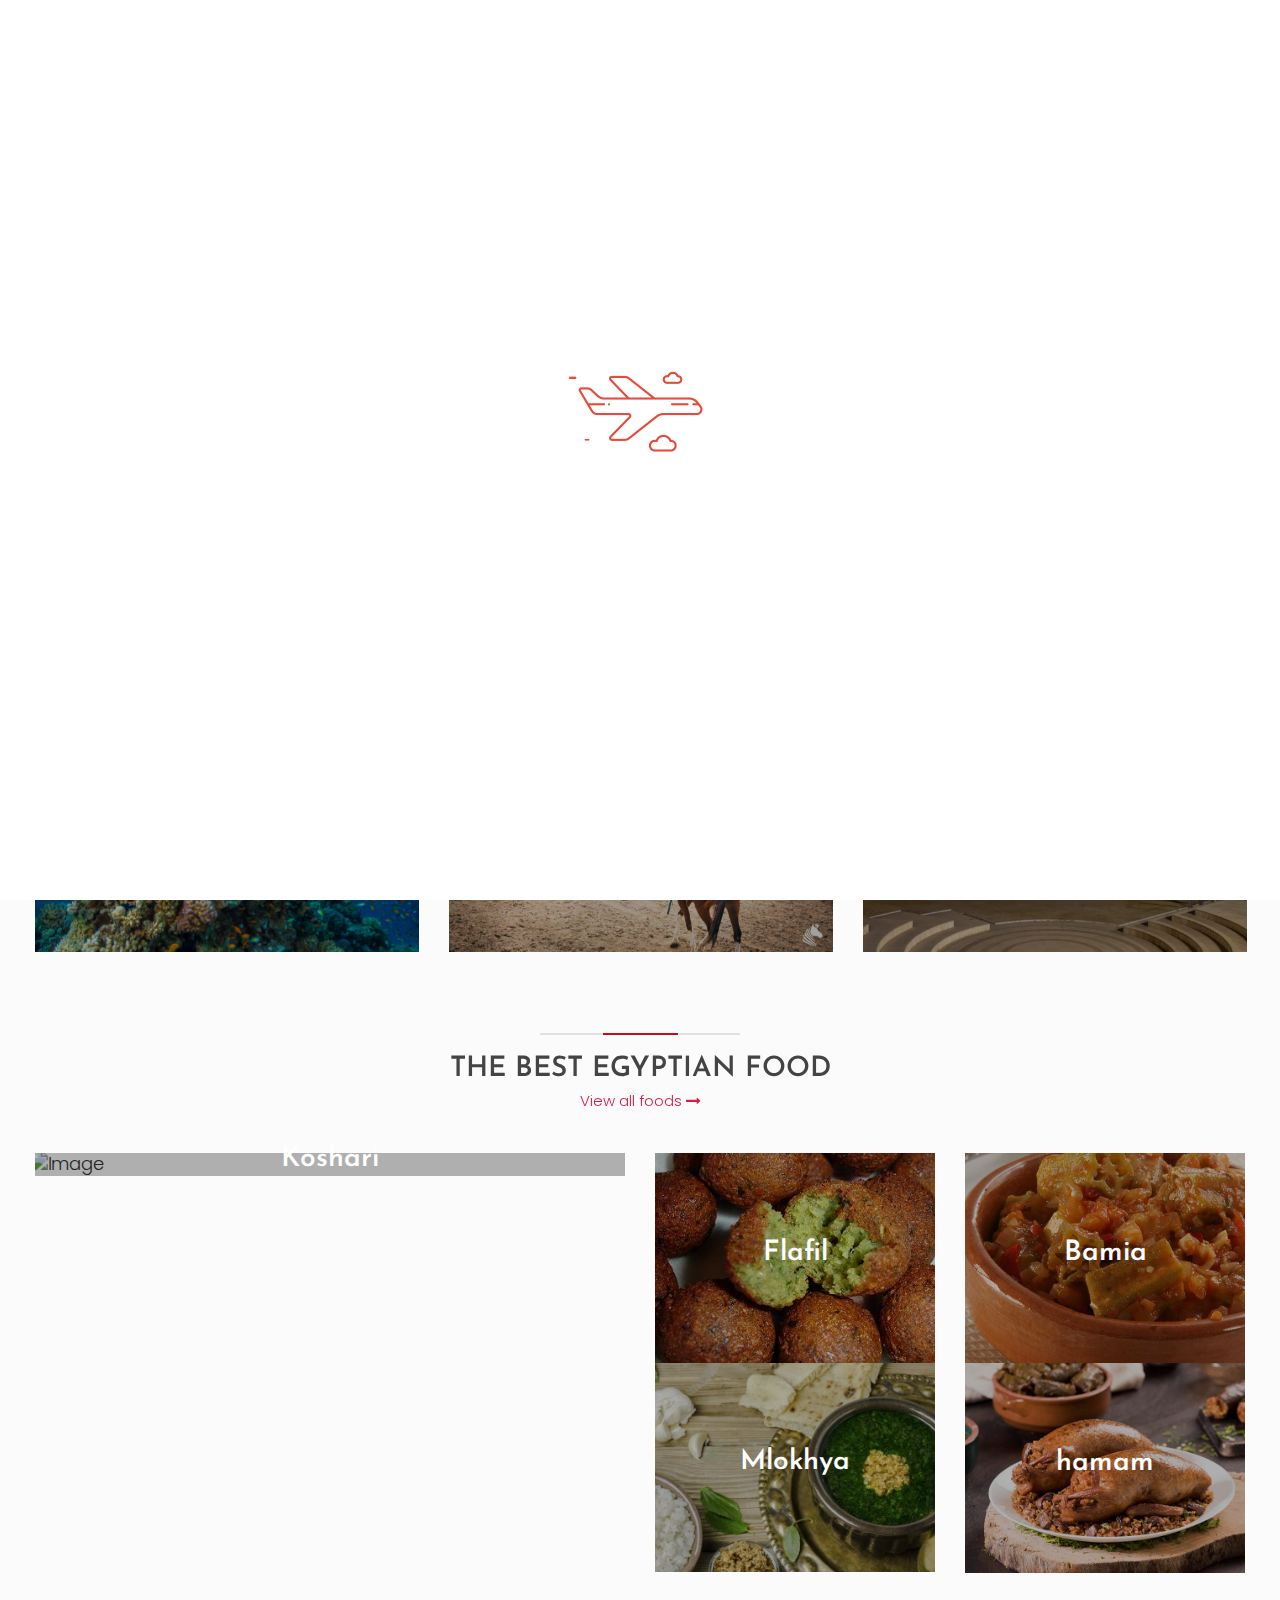
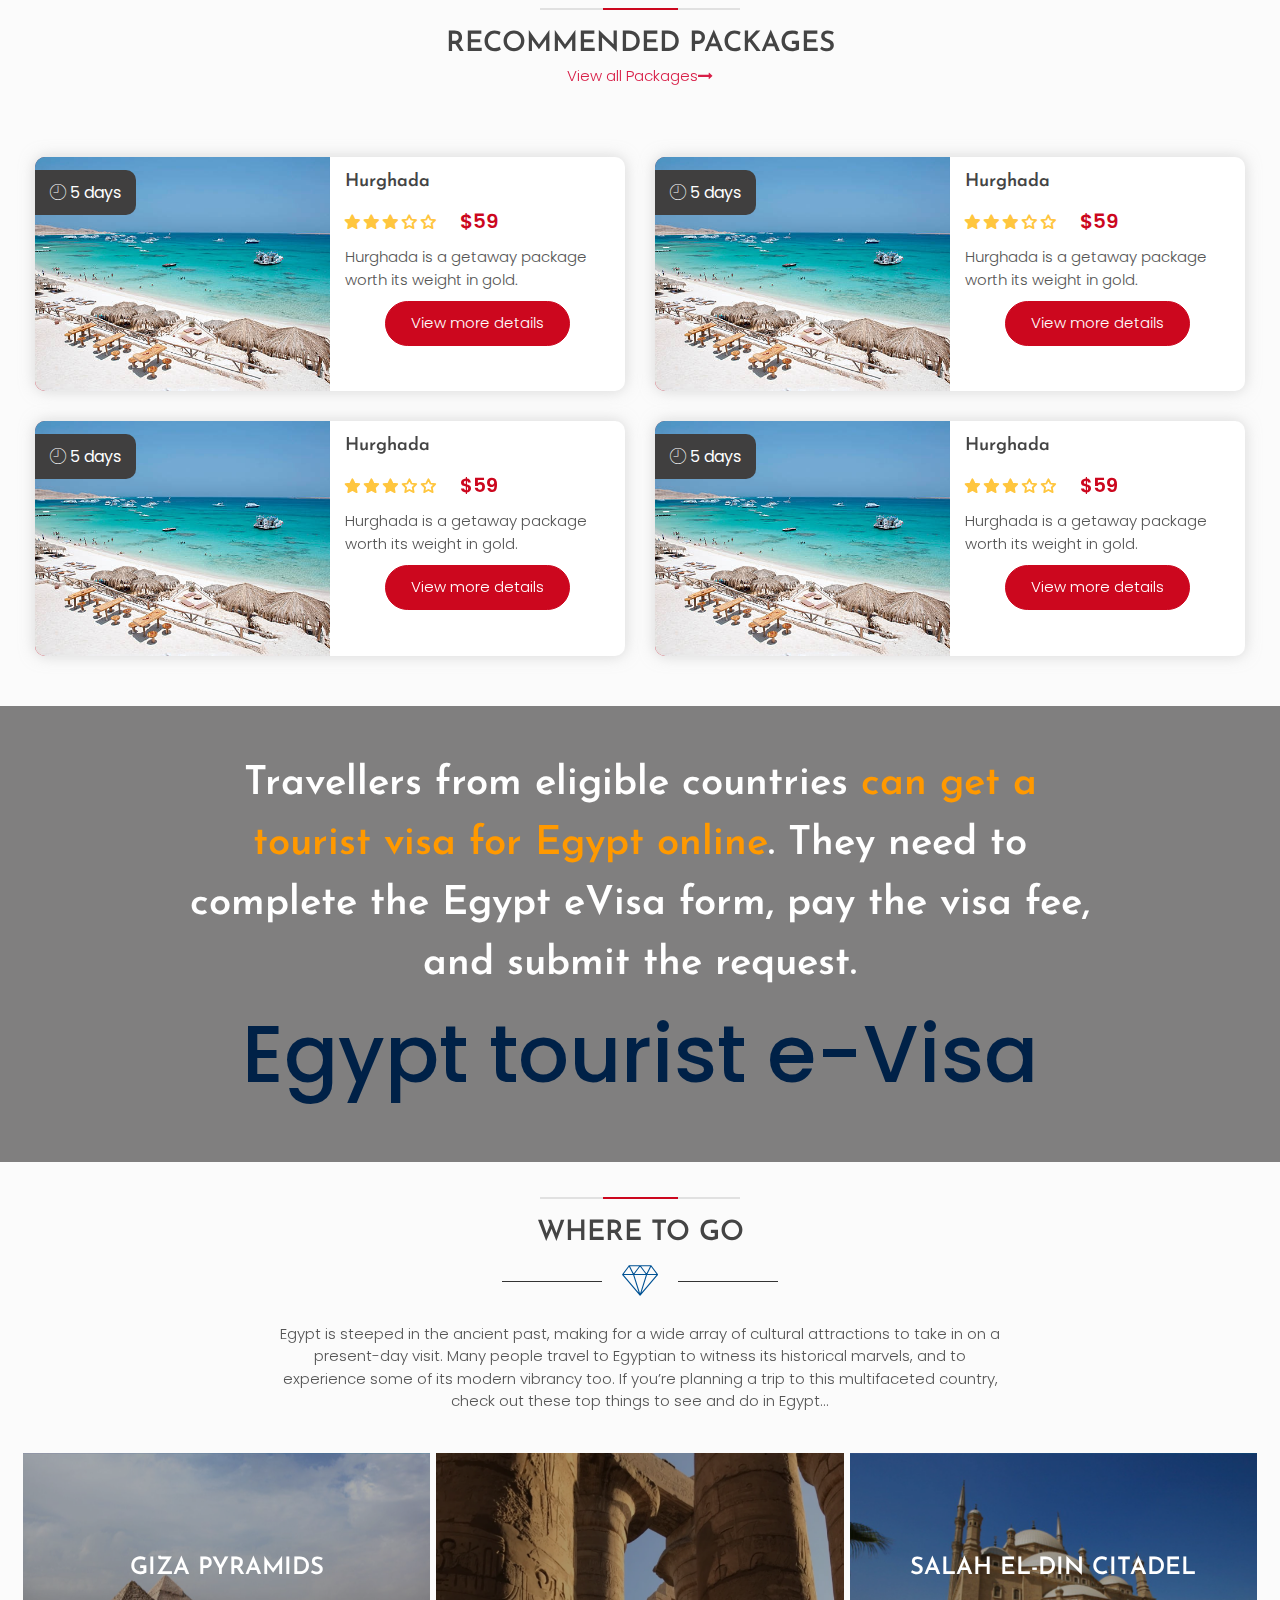
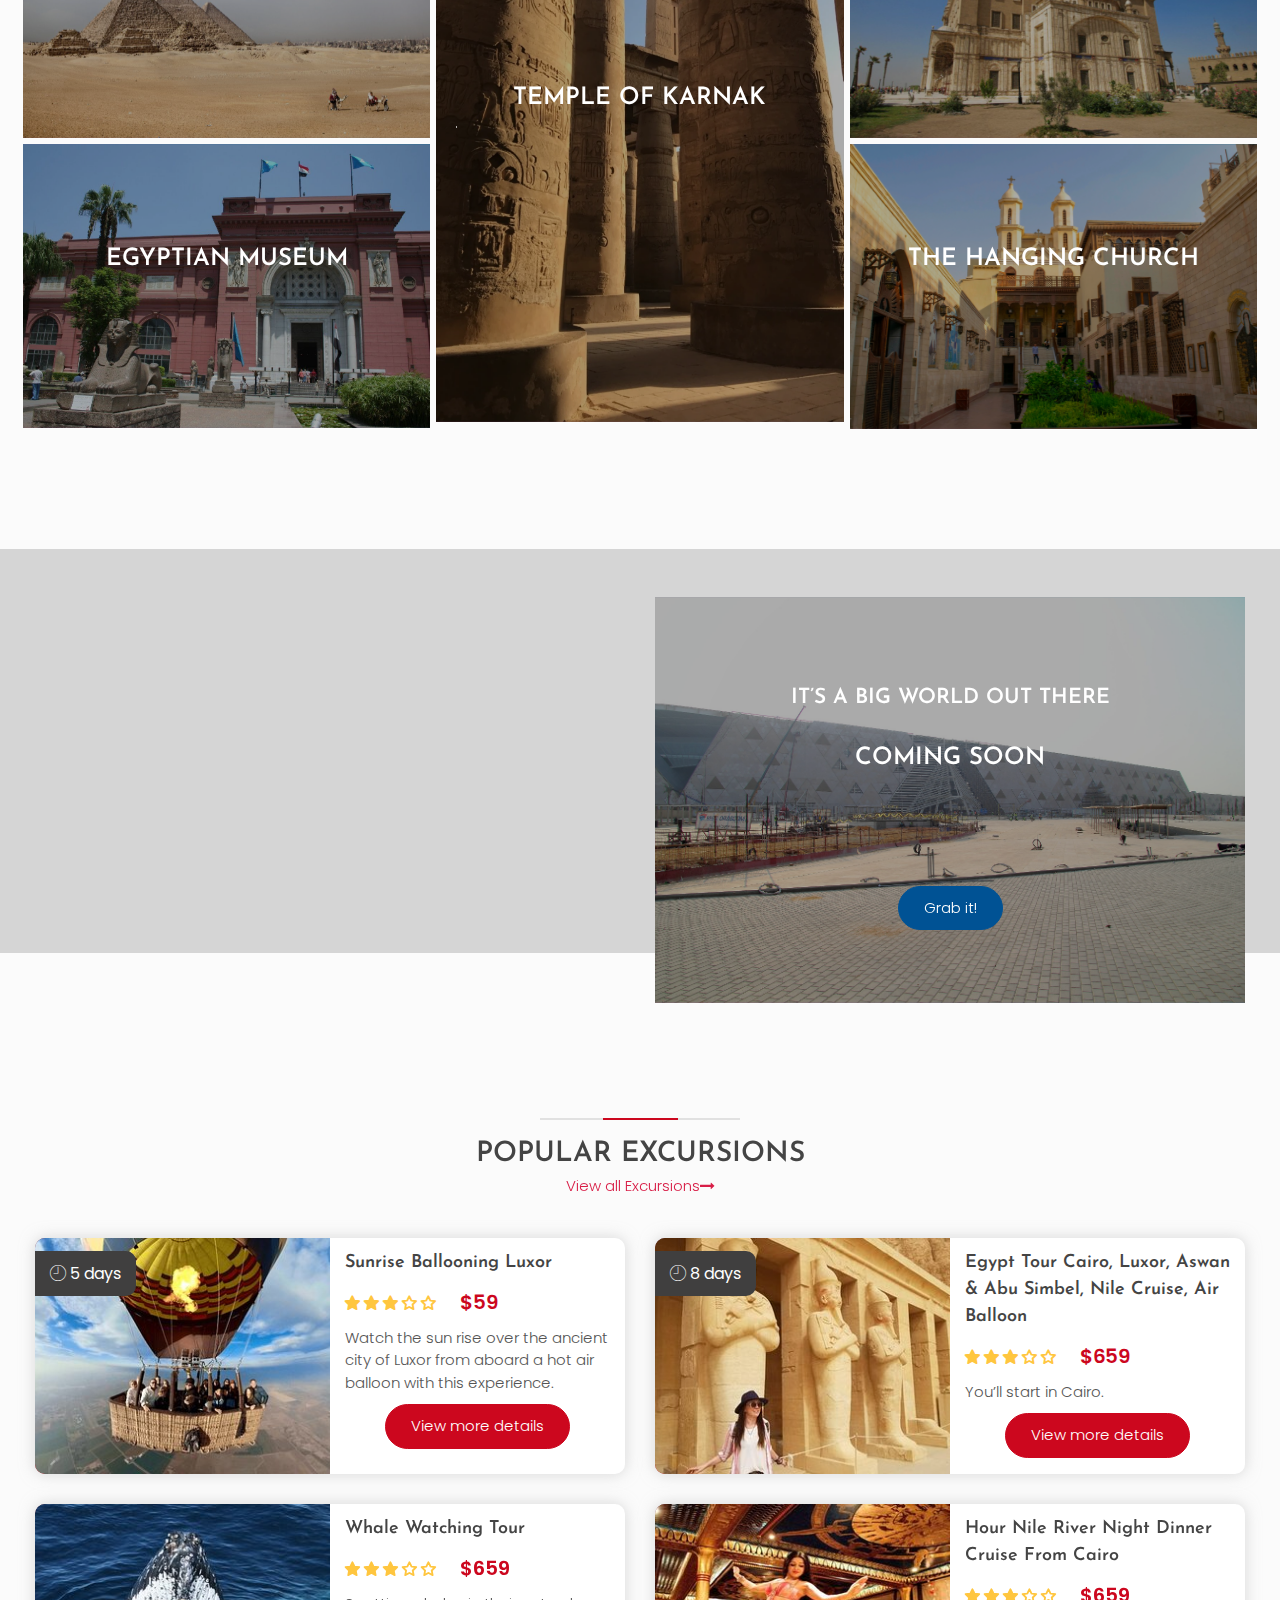
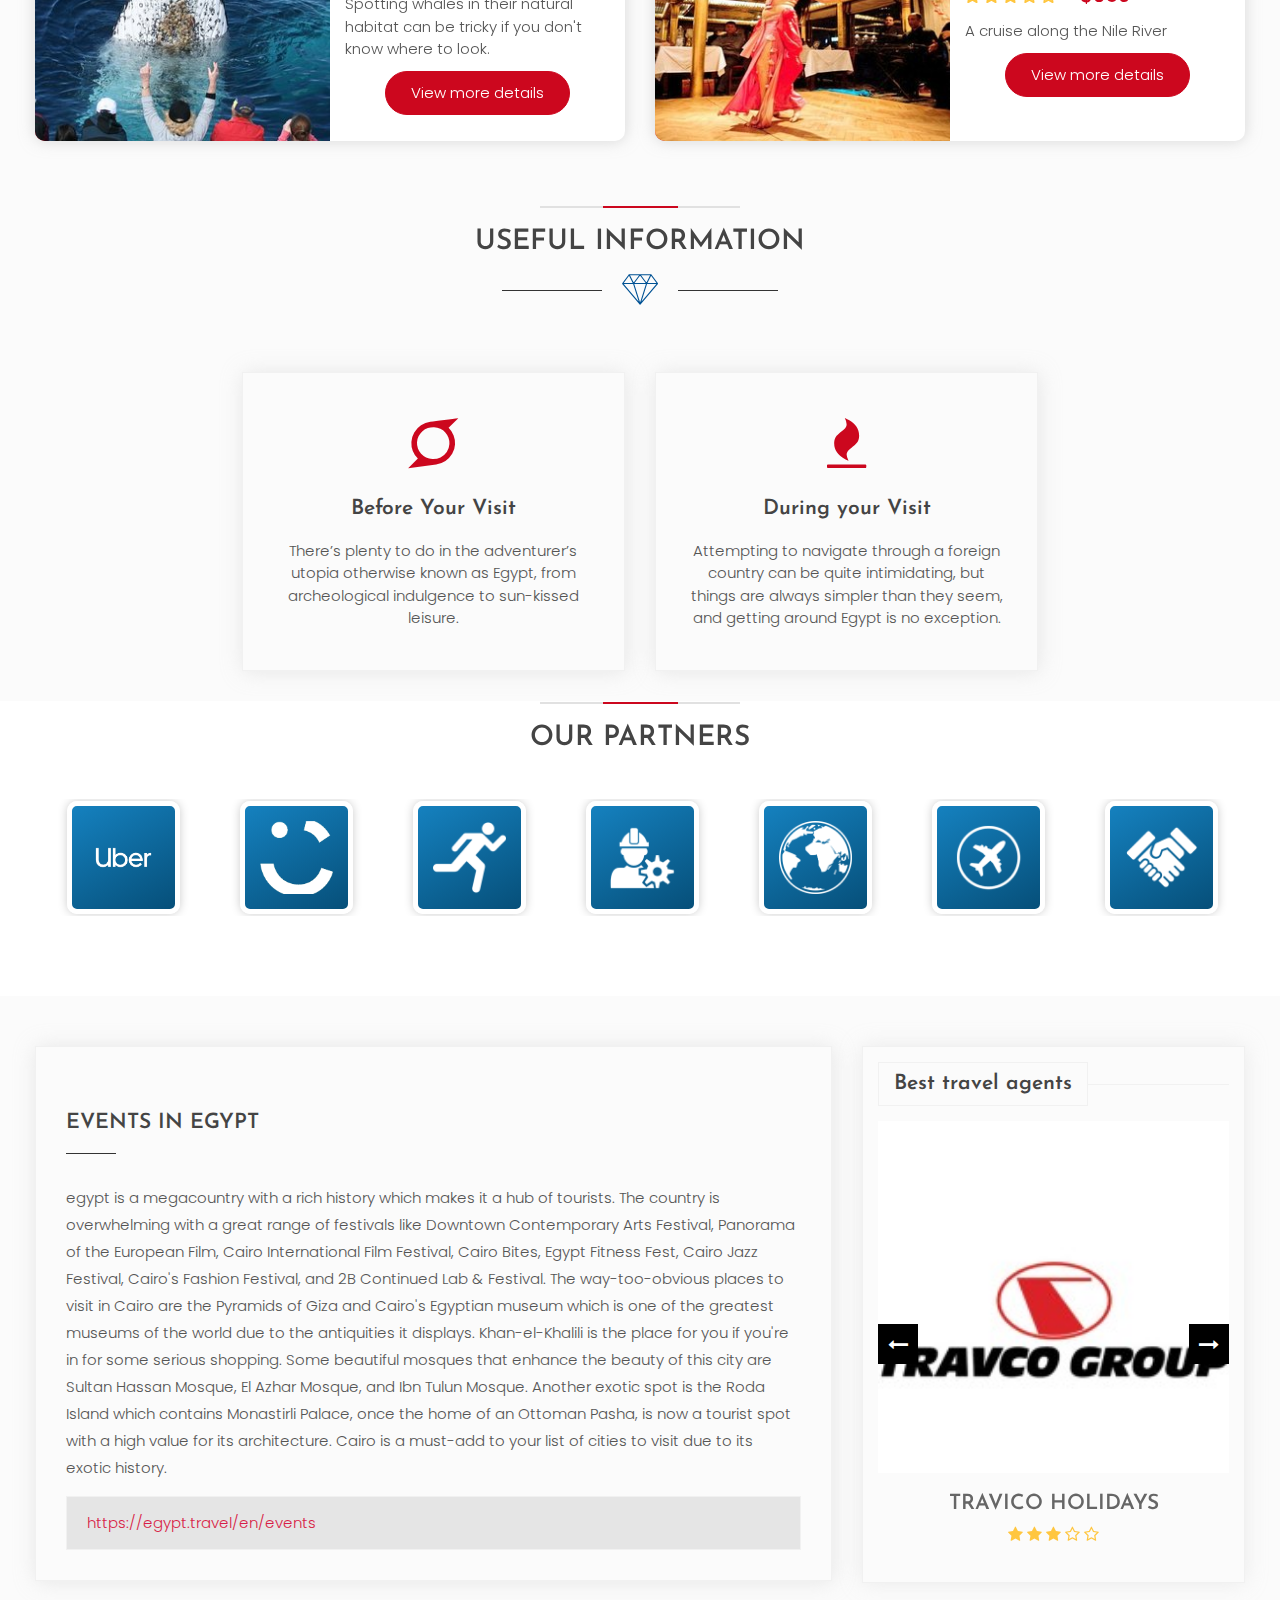
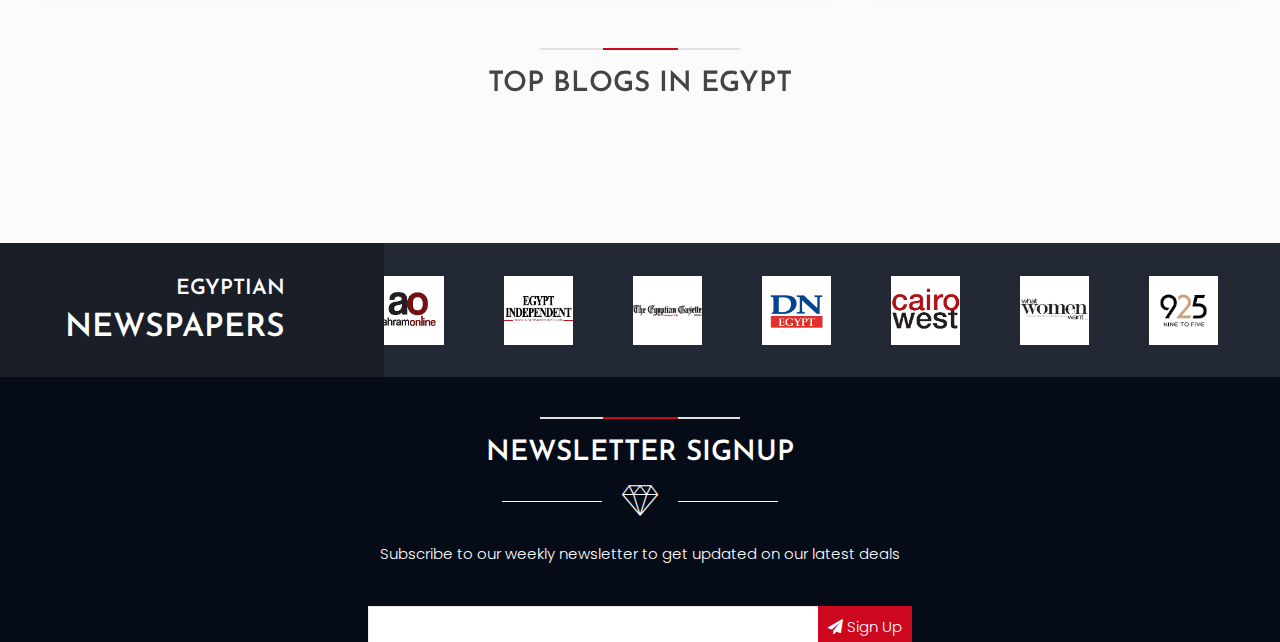
==== index.html @ 30bfa85a "second commit" ====
<!DOCTYPE html>
<html xmlns="http://www.w3.org/1999/xhtml" lang="zxx">

<head>

    <meta charset="UTF-8">
    <meta name="viewport" content="width=device-width, initial-scale=1">

    <title> Visit Egypt</title>
    <!-- Favicon -->
    <link rel="shortcut icon" type="image/x-icon" href="images/Logo.png">
    <!-- Bootstrap core CSS -->
    <link href="css/bootstrap.min.css" rel="stylesheet" type="text/css">
    <!--style CSS-->
    <link href="css/style.css" rel="stylesheet" type="text/css">
    <!--Flaticons CSS-->
    <link href="font/flaticon.css" rel="stylesheet" type="text/css">
    <!--Plugin CSS-->
    <link href="css/plugin.css" rel="stylesheet" type="text/css">
    <!--animate-->
    <link rel="stylesheet" href="https://cdnjs.cloudflare.com/ajax/libs/animate.css/3.5.2/animate.min.css">
    <!--Font Awesome-->
    <link rel="stylesheet" href="https://cdnjs.cloudflare.com/ajax/libs/font-awesome/4.7.0/css/font-awesome.css" integrity="sha256-NuCn4IvuZXdBaFKJOAcsU2Q3ZpwbdFisd5dux4jkQ5w=" crossorigin="anonymous" />
    <!--custom slider style-->
    <link rel="stylesheet" href="css/slider.css">
    <!--my custom css (dev)-->
    <link rel="stylesheet" href="css/custom.css">

</head>

<body class="style-3">

    <!-- Preloader -->
    <div id="preloader">
        <div id="status"></div>
    </div>
    <!-- Preloader Ends -->

    <!-- Header -->
    <header>
        
    </header>
    <!-- Header Ends -->

    <!-- Navigation Bar --> 
    <div class="navigation">

    </div>
    <!-- Navigation Bar Ends -->








    <!-- Banner start -->

    <div id="carouselExampleIndicators" class="carousel slide">
        <div class="carousel-inner skyblue">
            <!-- first slide -->
            <div class="carousel-item active skyblue">
                <img src="images/slider/slide-1.jpg" alt="" style="height: 100%;">
                <div class="carousel-caption d-md-block">
                    <h3 data-animation="animated bounceInLeft">
                        Pyramids of Giza
                    </h3>
                    <a href="tour-detail.html" class="btn-blue btn-red" data-animation="animated bounceInRight">View Our Tour</a>
                </div>
            </div>
            <!-- second slide -->
            <div class="carousel-item skyblue">
                <img src="images/slider/slide-2.jpg" alt="" style="height: 100%;">
                <div class="carousel-caption d-md-block">
                    <h3 data-animation="animated bounceInUp">
                        sharm el sheikh
                    </h3>
                    <a href="tour-detail.html" class="btn-blue btn-red" data-animation="animated bounceInRight">View Our Tour</a>
                </div>
            </div>
            <!-- third slide -->
            <div class="carousel-item skyblue">
                <img src="images/slider/slide-3.jpg" alt="" style="height: 100%;">
                <div class="carousel-caption d-md-block">
                    <h3 data-animation="animated flipInX">
                        LUXOR CITY
                    </h3>
                    <a href="tour-detail.html" class="btn-blue btn-red" data-animation="animated bounceInRight">View Our Tour</a>
                </div>
            </div>

        </div>
        <!-- controls -->
        <a class="carousel-control-prev" href="#carouselExampleIndicators" role="button" data-slide="prev">
            <span class="carousel-control-prev-icon" aria-hidden="true"></span>
            <span class="sr-only">Previous</span>
        </a>
        <a class="carousel-control-next" href="#carouselExampleIndicators" role="button" data-slide="next">
            <span class="carousel-control-next-icon" aria-hidden="true"></span>
            <span class="sr-only">Next</span>
        </a>
    </div>

    <!-- Banner end -->









    <!-- WHAT TO DO start -->
    <section class="testimonial-1 mt-5 pt-5 mb-5">
        <div class="container">
            <div class="section-title text-center">
                <h2 class="test">WHAT TO DO</h2>
                <a href="">View all activities <i class="fa fa-long-arrow-right"></i></a>
            </div>
            <div class="row slider-testimonail">
                <div class="col-sm-4 slide-activites">
                    <div class="top-destination-item">
                        <img class="img-responsive" src="images/snorkeling.jpg" alt="Image">
                        <div class="overlay">
                            <h2><a href="tour-detail.html">SNORKELING</a></h2>
                            <p>Egypt has over 850 miles of coastline bathed by the Red Sea and the Mediterranean. The Red Sea Riviera is, in particular, one of the best snorkeling destinations in the world.</p>
                        </div>
                    </div>
                </div>
                <div class="col-sm-4 slide-activites">
                    <div class="top-destination-item">
                        <img class="img-responsive" src="images/horse.jpg" alt="Image">
                        <div class="overlay">
                            <h2><a href="tour-detail.html">HORSEBACK RIDING</a></h2>
                            <p>Popularly known as the Hanging Church, Saint Virgin Mary’s Coptic Orthodox Church is Cairo’s most famous Coptic church.</p>
                        </div>
                    </div>
                </div>
                <div class="col-sm-4 slide-activites">
                    <div class="top-destination-item">
                        <img class="img-responsive" src="images/museum.jpg" alt="Image">
                        <div class="overlay">
                            <h2>MUSEUMS</h2>
                            <p>Egypt has over 850 miles of coastline bathed by the Red Sea and the Mediterranean. The Red Sea Riviera is, in particular, one of the best snorkeling destinations in the world.</p>
                        </div>
                    </div>
                </div>
                <div class="col-sm-4 slide-activites">
                    <div class="top-destination-item">
                        <img class="img-responsive" src="images/sandboarding.jpg" alt="Image">
                        <div class="overlay">
                            <h2><a href="tour-detail.html">SANDBOARDING</a></h2>
                            <p>Visit some of Egypt’s most stunning natural attractions on this full-day, off-the-beaten-track excursion into the desert. Spot migrating birds alongside the scenic lake of Qaroon.</p>
                        </div>
                    </div>
                </div>
                <div class="col-sm-4 slide-activites">
                    <div class="top-destination-item">
                        <img class="img-responsive" src="images/cruise.jpg" alt="Image">
                        <div class="overlay">
                            <h2><a href="tour-detail.html">Cruise</a></h2>
                            <p>Savor the timeless experience that is a Nile cruise as you sail from Aswan to Luxor on an indulgent ship with onboard swimming pool.</p>
                        </div>
                    </div>
                </div>
                <div class="col-sm-4 slide-activites">
                    <div class="top-destination-item">
                        <img class="img-responsive" src="images/Valley-of-the-Kings.jpg" alt="Image">
                        <div class="overlay">
                            <h2><a href="tour-detail.html">Valley of the Kings</a></h2>
                            <p>The tombs in The Valley of the Kings are one of the most important excavation works of our time. The gateway to discovering knowledge of an ancient civilisation that had been buried thousands of years ago.</p>
                        </div>
                    </div>
                </div>
                <div class="col-sm-4 slide-activites">
                    <div class="top-destination-item">
                        <img class="img-responsive" src="images/marsa-alam.jpg" alt="Image">
                        <div class="overlay">
                            <h2><a href="tour-detail.html">Marsa Alam</a></h2>
                            <p>Marsa Alam is fast becoming a premium tourist destination, especially for scuba divers. The waters here are brimming with marine life and pristine dive sites.</p>
                        </div>
                    </div>
                </div>
                <div class="col-sm-4 slide-activites">
                    <div class="top-destination-item">
                        <img class="img-responsive" src="images/White-Desert.jpg" alt="Image">
                        <div class="overlay">
                            <h2><a href="tour-detail.html">white desert</a></h2>
                            <p>Egypt's kookiest natural wonder is White Desert National Park, out in the Western Desert, just south of Bahariya Oasis.</p>
                        </div>
                    </div>
                </div>

            </div>
        </div>
    </section>
    <!-- WHAT TO DO Ends -->













    <!-- Foods -->
    <section class="full-tours mt-5">
        <div class="section-title text-center mt-5">
            <h2>the best egyptian food</h2>
            <a href="">View all foods <i class="fa fa-long-arrow-right"></i></a>
        </div>
        <div class="container">
            <div class="row">
                <div class="col-lg-6">
                    <div class="ft-item">
                        <div class="ft-image">
                            <img src="images/food/Koshari.png" alt="Image">
                            <div class="ft-overlay"></div>
                        </div>
                        <div class="ft-content">
                            <h2><a href="javascript:void(0)">Koshari</a></h2>
                        </div>
                    </div>
                </div>
                <div class="col-lg-3">
                    <div class="ft-item">
                        <div class="ft-image">
                            <img src="images/food/flafel.jpg" alt="Image">
                            <div class="ft-overlay"></div>
                        </div>
                        <div class="ft-content">
                            <h2><a href="javascript:void(0)">Flafil</a></h2>
                        </div>
                    </div>
                    <div class="ft-item">
                        <div class="ft-image">
                            <img src="images/food/mlokhya.jpg" alt="Image">
                            <div class="ft-overlay"></div>
                        </div>
                        <div class="ft-content">
                            <h2><a href="javascript:void(0)">Mlokhya</a></h2>
                        </div>
                    </div>
                </div>
                <div class="col-lg-3 col-md-12">
                    <div class="ft-item">
                        <div class="ft-image">
                            <img src="images/food/bamia.jpg" alt="Image">
                            <div class="ft-overlay"></div>
                        </div>
                        <div class="ft-content">
                            <h2><a href="javascript:void(0)">Bamia</a></h2>
                        </div>
                    </div>
                    <div class="ft-item">
                        <div class="ft-image">
                            <img src="images/food/hamam.jpg" alt="Image">
                            <div class="ft-overlay"></div>
                        </div>
                        <div class="ft-content">
                            <h2><a href="javascript:void(0)">hamam</a></h2>
                        </div>
                    </div>
                </div>
            </div>
        </div>
    </section>
    <!-- Foods Ends -->













    <!-- Top Destinations -->
    <section class="top-destinations-1 my-50 style-1">
        <div class="container">
            <div class="section-title text-center">
                <h2>Recommended packages</h2>

                <a href="">View all Packages<i class="fa fa-long-arrow-right"></i></a>
            </div>
            <div class="row">
                <div class="col-lg-6">
                    <div class="package-item box-item">
                        <div class="package-image">
                            <img src="images/hurghada.jpg" alt="Image">
                            <p class="package-days"><i class="flaticon-time"></i> 5 days</p>
                        </div>
                        <div class="package-content">
                            <h4>Hurghada</h4>
                            <div class="package-price">
                                <div class="deal-rating">
                                    <span class="fa fa-star checked"></span>
                                    <span class="fa fa-star checked"></span>
                                    <span class="fa fa-star checked"></span>
                                    <span class="fa fa-star-o"></span>
                                    <span class="fa fa-star-o"></span>
                                </div>
                                <p><span>$59</span></p>
                            </div>
                            <p>Hurghada is a getaway package worth its weight in gold.</p>
                            <div class="package-info">
                                <a href="tour-detail.html" class="btn-blue btn-red btn-style-1">View more details</a>
                            </div>
                        </div>
                    </div>
                </div>
                <div class="col-lg-6">
                    <div class="package-item box-item">
                        <div class="package-image">
                            <img src="images/hurghada.jpg" alt="Image">
                            <p class="package-days"><i class="flaticon-time"></i> 5 days</p>
                        </div>
                        <div class="package-content">
                            <h4>Hurghada</h4>
                            <div class="package-price">
                                <div class="deal-rating">
                                    <span class="fa fa-star checked"></span>
                                    <span class="fa fa-star checked"></span>
                                    <span class="fa fa-star checked"></span>
                                    <span class="fa fa-star-o"></span>
                                    <span class="fa fa-star-o"></span>
                                </div>
                                <p><span>$59</span></p>
                            </div>
                            <p>Hurghada is a getaway package worth its weight in gold.</p>
                            <div class="package-info">
                                <a href="tour-detail.html" class="btn-blue btn-red btn-style-1">View more details</a>
                            </div>
                        </div>
                    </div>
                </div>
                <div class="col-lg-6">
                    <div class="package-item box-item">
                        <div class="package-image">
                            <img src="images/hurghada.jpg" alt="Image">
                            <p class="package-days"><i class="flaticon-time"></i> 5 days</p>
                        </div>
                        <div class="package-content">
                            <h4>Hurghada</h4>
                            <div class="package-price">
                                <div class="deal-rating">
                                    <span class="fa fa-star checked"></span>
                                    <span class="fa fa-star checked"></span>
                                    <span class="fa fa-star checked"></span>
                                    <span class="fa fa-star-o"></span>
                                    <span class="fa fa-star-o"></span>
                                </div>
                                <p><span>$59</span></p>
                            </div>
                            <p>Hurghada is a getaway package worth its weight in gold.</p>
                            <div class="package-info">
                                <a href="tour-detail.html" class="btn-blue btn-red btn-style-1">View more details</a>
                            </div>
                        </div>
                    </div>
                </div>
                <div class="col-lg-6">
                    <div class="package-item box-item">
                        <div class="package-image">
                            <img src="images/hurghada.jpg" alt="Image">
                            <p class="package-days"><i class="flaticon-time"></i> 5 days</p>
                        </div>
                        <div class="package-content">
                            <h4>Hurghada</h4>
                            <div class="package-price">
                                <div class="deal-rating">
                                    <span class="fa fa-star checked"></span>
                                    <span class="fa fa-star checked"></span>
                                    <span class="fa fa-star checked"></span>
                                    <span class="fa fa-star-o"></span>
                                    <span class="fa fa-star-o"></span>
                                </div>
                                <p><span>$59</span></p>
                            </div>
                            <p>Hurghada is a getaway package worth its weight in gold.</p>
                            <div class="package-info">
                                <a href="tour-detail.html" class="btn-blue btn-red btn-style-1">View more details</a>
                            </div>
                        </div>
                    </div>
                </div>





            </div>
        </div>
    </section>
    <!-- Top Destination Ends -->














    <!-- Countdown -->
    <section class="countdown-section my-50 p-5">
        <div class="container">
            <div class="countdown-title">
                <h2>Travellers from eligible countries <span> can get a tourist visa for Egypt online</span>. They need to complete the Egypt eVisa form, pay the visa fee, and submit the request.</h2>
            </div>
            <div class="countdown countdown-container">
                <p id="demo"></p>
            </div><!-- /.countdown-wrapper -->
        </div>
        <div class="testimonial-overlay"></div>
    </section>
    <!-- Countdown Ends -->






























    <!-- WHERE TO GO strat -->
    <section class="top-destinations">
        <div class="container">
            <div class="section-title text-center">
                <h2>WHERE TO GO</h2>
                <div class="section-icon">
                    <i class="flaticon-diamond"></i>
                </div>
                <p>Egypt is steeped in the ancient past, making for a wide array of cultural attractions to take in on a present-day visit. Many people travel to
                    Egyptian to witness its historical marvels, and to experience some of its modern vibrancy too. If you’re planning a trip to
                    this multifaceted country, check out these top things to see and do in Egypt...</p>
            </div>
            <div class="row">
                <div class="col-lg-4 col-md-4">
                    <div class="top-destination-item">
                        <img class="img-responsive" src="images/pyramids-giza.jpg" alt="Image">
                        <div class="overlay">
                            <h2><a href="tour-detail.html">Giza Pyramids</a></h2>
                            <p>The Giza Pyramids are among the most popular landmarks in the world and they lie just outside Cairo.</p>
                        </div>
                    </div>
                    <div class="top-destination-item">
                        <img class="img-responsive" src="images/egyptian-museum-in-cairo.jpg" alt="Image">
                        <div class="overlay">
                            <h2><a href="tour-detail.html">Egyptian Museum</a></h2>
                            <p>The Egyptian Museum contains more than 120,000 artifacts from Egypt’s ancient past.</p>
                        </div>
                    </div>
                </div>
                <div class="col-lg-4 col-md-4">
                    <div class="top-destination-item destination-margin">
                        <img class="img-responsive" src="images/Temple-of-Karnak.jpg" alt="Image">
                        <div class="overlay overlay-full">
                            <h2><a href="tour-detail.html">Temple of Karnak</a></h2>
                            <p>As one of the most impressive archaeological ruins in Egypt, the Temple of Karnak is the largest of the ancient world.</p>
                        </div>
                    </div>
                </div>
                <div class="col-lg-4 col-md-4">
                    <div class="top-destination-item">
                        <img class="img-responsive" src="images/mohammed-ali-basha-mosquean.jpg" alt="Image">
                        <div class="overlay">
                            <h2><a href="tour-detail.html">Salah El-Din Citadel</a></h2>
                            <p>Located in the Islamic region of Cairo, the Salah El-Din Citadel was constructed near the end of the 1100s.</p>
                        </div>
                    </div>
                    <div class="top-destination-item">
                        <img class="img-responsive" src="images/hanging-church-el-muallaqa.jpg" alt="Image">
                        <div class="overlay">
                            <h2><a href="tour-detail.html">The Hanging Church</a></h2>
                            <p>Popularly known as the Hanging Church, Saint Virgin Mary’s Coptic Orthodox Church is Cairo’s most famous Coptic church.</p>
                        </div>
                    </div>
                </div>
            </div>
        </div>
    </section>
    <!-- WHERE TO GO Ends -->






    <!-- Testimonials -->
    <section class="testimonial-1" style="background-color: #d5d5d5;margin-top: 120px;">
        <div class="container">
            <div class="row">
                <div class="col-lg-6">
                    <div class="video-content">
                        <iframe width="560" height="315" src="https://www.youtube.com/embed/LF41A6vVpow" title="YouTube video player" frameborder="0" allow="accelerometer; autoplay; clipboard-write; encrypted-media; gyroscope; picture-in-picture" allowfullscreen></iframe>
                    </div>
                </div>
                <div class="col-lg-6 mt-5" style="margin-bottom: -50px;">

                    <div class="top-destination-item">
                        <img class="img-responsive" src="images/Grand_Egyptian_Museum.jpg" alt="Image">
                        <div class="overlay">
                            <h3 class="white">IT’S A BIG WORLD OUT THERE</h3>
                            <h2>COMING SOON</h2>
                            <p>There are many variations of passages of. Lorem Ipsum available, but the majority have suffered alteration in some form, by injected humour, or randomised words which don’t look.</p>
                            <a href="#" class="btn-blue btn-style-1">Grab it!</a>
                        </div>
                    </div>
                </div>
            </div>
        </div>
    </section>
    <!-- Testimonials Ends -->

























    <div class="style-1 mt-100">
        <!-- Popular Packages -->
        <section class="popular-packages">
            <div class="container">
                <div class="section-title text-center">
                    <h2>Popular Excursions</h2>
                    <a href="">View all Excursions<i class="fa fa-long-arrow-right"></i></a>
                </div>
                <div class="section-title text-center">
                    <div class="section-icon">
                        <i class="flaticon-diamond"></i>
                    </div>
                </div>
                <div class="row slider-button">
                    <div class="col-lg-6">
                        <div class="package-item box-item">
                            <div class="package-image">
                                <img src="images/excursions/excursions-1.jpg" alt="Image">
                                <p class="package-days"><i class="flaticon-time"></i> 5 days</p>
                            </div>
                            <div class="package-content">
                                <h4>Sunrise Ballooning Luxor</h4>
                                <div class="package-price">
                                    <div class="deal-rating">
                                        <span class="fa fa-star checked"></span>
                                        <span class="fa fa-star checked"></span>
                                        <span class="fa fa-star checked"></span>
                                        <span class="fa fa-star-o"></span>
                                        <span class="fa fa-star-o"></span>
                                    </div>
                                    <p><span>$59</span></p>
                                </div>
                                <p>Watch the sun rise over the ancient city of Luxor from aboard a hot air balloon with this experience.</p>
                                <div class="package-info">
                                    <a href="tour-detail.html" class="btn-blue btn-red btn-style-1">View more details</a>
                                </div>
                            </div>
                        </div>
                    </div>
                    <div class="col-lg-6">
                        <div class="package-item box-item">
                            <div class="package-image">
                                <img src="images/excursions/excursions-2.jpg" alt="Image">
                                <p class="package-days"><i class="flaticon-time"></i> 8 days</p>
                            </div>
                            <div class="package-content">
                                <h4>Egypt Tour Cairo, Luxor, Aswan & Abu Simbel, Nile Cruise, Air Balloon</h4>
                                <div class="package-price">
                                    <div class="deal-rating">
                                        <span class="fa fa-star checked"></span>
                                        <span class="fa fa-star checked"></span>
                                        <span class="fa fa-star checked"></span>
                                        <span class="fa fa-star-o"></span>
                                        <span class="fa fa-star-o"></span>
                                    </div>
                                    <p><span>$659</span></p>
                                </div>
                                <p>You’ll start in Cairo.</p>
                                <div class="package-info">
                                    <a href="tour-detail.html" class="btn-blue btn-red btn-style-1">View more details</a>
                                </div>
                            </div>
                        </div>
                    </div>
                    <div class="col-lg-6">
                        <div class="package-item box-item">
                            <div class="package-image">
                                <img src="images/excursions/excursions-3.jpg" alt="Image">
                            </div>
                            <div class="package-content">
                                <h4>Whale Watching Tour </h4>
                                <div class="package-price">
                                    <div class="deal-rating">
                                        <span class="fa fa-star checked"></span>
                                        <span class="fa fa-star checked"></span>
                                        <span class="fa fa-star checked"></span>
                                        <span class="fa fa-star-o"></span>
                                        <span class="fa fa-star-o"></span>
                                    </div>
                                    <p><span>$659</span></p>
                                </div>
                                <p>Spotting whales in their natural habitat can be tricky if you don't know where to look.</p>
                                <div class="package-info">
                                    <a href="tour-detail.html" class="btn-blue btn-red btn-style-1">View more details</a>
                                </div>
                            </div>
                        </div>
                    </div>
                    <div class="col-lg-6">
                        <div class="package-item box-item">
                            <div class="package-image">
                                <img src="images/excursions/excursions-4.jpg" alt="Image">
                            </div>
                            <div class="package-content">
                                <h4>Hour Nile River Night Dinner Cruise From Cairo</h4>
                                <div class="package-price">
                                    <div class="deal-rating">
                                        <span class="fa fa-star checked"></span>
                                        <span class="fa fa-star checked"></span>
                                        <span class="fa fa-star checked"></span>
                                        <span class="fa fa-star-o"></span>
                                        <span class="fa fa-star-o"></span>
                                    </div>
                                    <p><span>$659</span></p>
                                </div>
                                <p>A cruise along the Nile River </p>
                                <div class="package-info">
                                    <a href="tour-detail.html" class="btn-blue btn-red btn-style-1">View more details</a>
                                </div>
                            </div>
                        </div>
                    </div>
                </div>
            </div>
        </section>
        <!-- Popular Packages Ends -->
    </div>














    <!-- About Us -->
    <section class="aboutus">
        <div class="container">
            <div class="row ">
                <div class="col-lg-12">
                    <div class="section-title text-center">
                        <h2>USEFUL INFORMATION</h2>
                        <div class="section-icon section-icon-white">
                            <i class="flaticon-diamond"></i>
                        </div>
                    </div>
                </div>
            </div>
            <div class="row justify-content-center">
                <div class="col-lg-4 col-md-6">
                    <div class="about-item">
                        <a href="https://egypt.travel/en/before-visit" target="_blank">
                            <div class="about-icon">
                                <i class="fa fa-superpowers" aria-hidden="true"></i>
                            </div>
                            <div class="about-content">
                                <h3>Before Your Visit</h3>
                                <p>There’s plenty to do in the adventurer’s utopia otherwise known as Egypt,
                                    from archeological indulgence to sun-kissed leisure.</p>
                            </div>
                        </a>
                    </div>
                </div>

                <div class="col-lg-4 col-md-6">
                    <div class="about-item">
                        <a href="https://egypt.travel/en/during-visit" target="_blank">
                            <div class="about-icon">
                                <i class="fa fa-fire" aria-hidden="true"></i>
                            </div>
                            <div class="about-content">
                                <h3>During your Visit</h3>
                                <p>Attempting to navigate through a foreign country can be quite intimidating, but things are always simpler than they seem, and getting around Egypt is no exception.</p>
                            </div>
                        </a>
                    </div>
                </div>
            </div>
        </div>
    </section>
    <!-- About Us Ends -->











    <!-- Trusted Partners -->
    <div class="style-1">
        <section class="trusted-partners">
            <div class="container">
                <div class="section-title text-center mt-3">
                    <h2>OUR PARTNERS</h2>

                </div>
                <ul class="partners-logo partners-slider">
                    <li><a href="#"><img class="partners-img" src="images/partners/uber.png" alt="Image"></a></li>
                    <li><a href="#"><img class="partners-img" src="images/partners/careem.png" alt="Image"></a></li>
                    <li><a href="#"><img class="partners-img" src="images/partner3.png" alt="Image"></a></li>
                    <li><a href="#"><img class="partners-img" src="images/partner4.png" alt="Image"></a></li>
                    <li><a href="#"><img class="partners-img" src="images/partner5.png" alt="Image"></a></li>
                    <li><a href="#"><img class="partners-img" src="images/partner6.png" alt="Image"></a></li>
                    <li><a href="#"><img class="partners-img" src="images/partner1.png" alt="Image"></a></li>
                    <li><a href="#"><img class="partners-img" src="images/partner2.png" alt="Image"></a></li>
                    <li><a href="#"><img class="partners-img" src="images/partner3.png" alt="Image"></a></li>
                    <li><a href="#"><img class="partners-img" src="images/partner4.png" alt="Image"></a></li>
                    <li><a href="#"><img class="partners-img" src="images/partner5.png" alt="Image"></a></li>
                    <li><a href="#"><img class="partners-img" src="images/partner6.png" alt="Image"></a></li>
                </ul>
            </div>
        </section>
    </div>
    <!-- Trusted Partners Ends -->














    <section class="flight-destinations my-50">
        <div class="container">
            <div class="row">
                <div id="content" class="col-lg-8">
                    <div class="booking-confirmed booking-outer">
                        <div class="make-payment">
                            <div class="form-title form-title-1">
                                <h3>EVENTS IN EGYPT</h3>
                            </div>
                            <p style="line-height: 27px;">egypt is a megacountry with a rich history which makes it a hub of tourists. The country is overwhelming with a great range of festivals like Downtown Contemporary Arts Festival,
                                Panorama of the European Film, Cairo International Film Festival, Cairo Bites, Egypt Fitness Fest, Cairo Jazz Festival, Cairo's Fashion Festival, and 2B Continued Lab & Festival.
                                The way-too-obvious places to visit in Cairo are the Pyramids of Giza and Cairo's Egyptian museum which is one of the greatest museums of the world due to the antiquities it displays.
                                Khan-el-Khalili is the place for you if you're in for some serious shopping. Some beautiful mosques that enhance the beauty of this city are Sultan Hassan Mosque, El Azhar Mosque, and Ibn Tulun Mosque.
                                Another exotic spot is the Roda Island which contains Monastirli Palace,
                                once the home of an Ottoman Pasha, is now a tourist spot with a high value for its architecture. Cairo is a must-add to your list of cities to visit due to its exotic history.</p>
                            <a href="https://egypt.travel/en/events" target="_blank" class="f-payment">https://egypt.travel/en/events</a>

                        </div>


                    </div>
                </div>

                <div id="sidebar" class="col-md-4">
                    <aside class="detail-sidebar sidebar-wrapper">
                        <div class="sidebar-item">
                            <div class="detail-title">
                                <h3>Best travel agents</h3>
                            </div>
                            <div class="sidebar-content sidebar-slider">
                                <div class="sidebar-package">
                                    <div class="sidebar-package-image">
                                        <img src="images/agents/agent-1.jpg" alt="Images">
                                    </div>
                                    <div class="destination-content">
                                        <h3><a href="https://www.travcoholidays.travel" target="_blank">TRAVICO HOLIDAYS</a></h3>

                                        <div class="deal-rating">
                                            <span class="fa fa-star checked"></span>
                                            <span class="fa fa-star checked"></span>
                                            <span class="fa fa-star checked"></span>
                                            <span class="fa fa-star-o"></span>
                                            <span class="fa fa-star-o"></span>
                                        </div>
                                    </div>
                                </div>
                                <div class="sidebar-package">
                                    <div class="sidebar-package-image">
                                        <img src="images/agents/agent-2.jpg" alt="Images">
                                    </div>
                                    <div class="destination-content">
                                        <h3><a href="https://www.memphistours.com/Egypt" target="_blank">MEMPHIS TOURS</a></h3>
                                        <div class="deal-rating">
                                            <span class="fa fa-star checked"></span>
                                            <span class="fa fa-star checked"></span>
                                            <span class="fa fa-star checked"></span>
                                            <span class="fa fa-star-o"></span>
                                            <span class="fa fa-star-o"></span>
                                        </div>
                                    </div>
                                </div>
                                <div class="sidebar-package">
                                    <div class="sidebar-package-image">
                                        <img src="images/agents/agent-3.jpg" alt="Images">
                                    </div>
                                    <div class="destination-content">
                                        <h3><a href="https://www.lookategypttours.com" target="_blank">LOOK AT EGYPT TOURS</a></h3>
                                        <div class="deal-rating">
                                            <span class="fa fa-star checked"></span>
                                            <span class="fa fa-star checked"></span>
                                            <span class="fa fa-star checked"></span>
                                            <span class="fa fa-star-o"></span>
                                            <span class="fa fa-star-o"></span>
                                        </div>
                                    </div>
                                </div>
                            </div>
                        </div>
                    </aside>
                </div>
            </div>
        </div>
    </section>
























    <!--start rss feeds-->
    <section class="flight-destinations my-50">
        <div class="section-title text-center">
            <h2>TOP BLOGS IN EGYPT</h2>

        </div>
        <div class="container">

            <div class="d-flex justify-content-center flex-wrap">
                <div class="p-4">
                    <script type="text/javascript">
                        rssfeed_url = new Array();
                        rssfeed_url[0] = "https://www.deluxetoursegypt.com/feed/";
                        rssfeed_frame_width = "320";
                        rssfeed_frame_height = "200";
                        rssfeed_scroll = "on";
                        rssfeed_scroll_step = "6";
                        rssfeed_scroll_bar = "off";
                        rssfeed_target = "_blank";
                        rssfeed_font_size = "12";
                        rssfeed_font_face = "";
                        rssfeed_border = "on";
                        rssfeed_css_url = "https://feed.surfing-waves.com/css/style2a.css";
                        rssfeed_title = "on";
                        rssfeed_title_name = "";
                        rssfeed_title_bgcolor = "#3366ff";
                        rssfeed_title_color = "#fff";
                        rssfeed_title_bgimage = "";
                        rssfeed_footer = "off";
                        rssfeed_footer_name = "rss feed";
                        rssfeed_footer_bgcolor = "#fff";
                        rssfeed_footer_color = "#333";
                        rssfeed_footer_bgimage = "";
                        rssfeed_item_title_length = "50";
                        rssfeed_item_title_color = "#666";
                        rssfeed_item_bgcolor = "#fff";
                        rssfeed_item_bgimage = "";
                        rssfeed_item_border_bottom = "on";
                        rssfeed_item_source_icon = "off";
                        rssfeed_item_date = "off";
                        rssfeed_item_description = "on";
                        rssfeed_item_description_length = "120";
                        rssfeed_item_description_color = "#666";
                        rssfeed_item_description_link_color = "#333";
                        rssfeed_item_description_tag = "off";
                        rssfeed_no_items = "0";
                        rssfeed_cache = "7a9c12db4ac74c90d2755052316c7990";
                    </script>
                    <script type="text/javascript" src="//feed.surfing-waves.com/js/rss-feed.js"></script>
                </div>
                <div class="p-4">
                    <!-- start sw-rss-feed code -->
                    <script type="text/javascript">
                        rssfeed_url = new Array();
                        rssfeed_url[0] = "https://sempretravelegypt.com/feed/";
                        rssfeed_frame_width = "320";
                        rssfeed_frame_height = "200";
                        rssfeed_scroll = "on";
                        rssfeed_scroll_step = "6";
                        rssfeed_scroll_bar = "off";
                        rssfeed_target = "_blank";
                        rssfeed_font_size = "12";
                        rssfeed_font_face = "";
                        rssfeed_border = "on";
                        rssfeed_css_url = "https://feed.surfing-waves.com/css/style2a.css";
                        rssfeed_title = "on";
                        rssfeed_title_name = "";
                        rssfeed_title_bgcolor = "#3366ff";
                        rssfeed_title_color = "#fff";
                        rssfeed_title_bgimage = "";
                        rssfeed_footer = "off";
                        rssfeed_footer_name = "rss feed";
                        rssfeed_footer_bgcolor = "#fff";
                        rssfeed_footer_color = "#333";
                        rssfeed_footer_bgimage = "";
                        rssfeed_item_title_length = "50";
                        rssfeed_item_title_color = "#666";
                        rssfeed_item_bgcolor = "#fff";
                        rssfeed_item_bgimage = "";
                        rssfeed_item_border_bottom = "on";
                        rssfeed_item_source_icon = "off";
                        rssfeed_item_date = "off";
                        rssfeed_item_description = "on";
                        rssfeed_item_description_length = "120";
                        rssfeed_item_description_color = "#666";
                        rssfeed_item_description_link_color = "#333";
                        rssfeed_item_description_tag = "off";
                        rssfeed_no_items = "0";
                        rssfeed_cache = "7a9c12db4ac74c90d2755052316c7990";
                    </script>
                    <script type="text/javascript" src="//feed.surfing-waves.com/js/rss-feed.js"></script>
                </div>
            </div>
        </div>
    </section>
    <!--end rss feeds-->




















    <!-- Trusted Partners -->
    <section class="trusted-partners" style="background-color: #222935;">
        <div class="container">
            <div class="row">
                <div class="col-lg-3 col-md-4">
                    <div class="partners-title">
                        <h3>Egyptian<span>Newspapers</span></h3>
                    </div>
                </div>
                <div class="col-lg-9 col-md-8">
                    <ul class="partners-logo partners-slider">
                        <li><a href="https://english.ahram.org.eg/" target="_blank"><img src="images/news-1.png" alt="Image"></a></li>
                        <li><a href="https://egyptindependent.com/" target="_blank"><img src="images/news-2.png" alt="Image"></a></li>
                        <li><a href="https://egyptian-gazette.com/" target="_blank"><img src="images/news-3.png" alt="Image"></a></li>
                        <li><a href="https://dailynewsegypt.com/" target="_blank"><img src="images/news-4.png" alt="Image"></a></li>
                        <li><a href="https://cairowestmag.com/" target="_blank"><img src="images/news-5.png" alt="Image"></a></li>
                        <li><a href="https://whatwomenwant-mag.com/" target="_blank"><img src="images/news-6.png" alt="Image"></a></li>
                        <li><a href="https://925egypt.com/" target="_blank"><img src="images/news-7.png" alt="Image"></a></li>
                        <li><a href="https://english.ahram.org.eg/" target="_blank"><img src="images/news-1.png" alt="Image"></a></li>
                        <li><a href="https://egyptindependent.com/" target="_blank"><img src="images/news-2.png" alt="Image"></a></li>
                        <li><a href="https://egyptian-gazette.com/" target="_blank"><img src="images/news-3.png" alt="Image"></a></li>
                        <li><a href="https://dailynewsegypt.com/" target="_blank"><img src="images/news-4.png" alt="Image"></a></li>
                        <li><a href="https://cairowestmag.com/" target="_blank"><img src="images/news-5.png" alt="Image"></a></li>
                        <li><a href="https://whatwomenwant-mag.com/" target="_blank"><img src="images/news-6.png" alt="Image"></a></li>
                        <li><a href="https://925egypt.com/" target="_blank"><img src="images/news-7.png" alt="Image"></a></li>
                </div>
            </div>
        </div>
    </section>
    <!-- Trusted Partners Ends -->

































    <!-- Footer -->
    <footer>
        <div class="footer-upper">
            <div class="container">
                <div class="newsletter text-center">
                    <div class="section-title section-title-white text-center">
                        <h2>Newsletter Signup</h2>
                        <div class="section-icon section-icon-white">
                            <i class="flaticon-diamond"></i>
                        </div>
                        <p>Subscribe to our weekly newsletter to get updated on our latest deals</p>
                    </div>
                    <form>
                        <div class="form-group">
                            <input type="text" class="form-control" id="search">
                            <a href="#"><span class="search_btn"><i class="fa fa-paper-plane" aria-hidden="true"></i> Sign Up</span></a>
                        </div>
                    </form>
                </div>
                
            </div>
        </div>
        <div class="copyright">
            <div class="container">
                <div class="row">
                    <div class="col-lg-6">
                        <div class="copyright-content">
                            <p>2022 <i class="fa fa-copyright" aria-hidden="true"></i><a href="https://www.jctoday.com" target="_blank"> JCTODAY</a></p>
                        </div>
                    </div>
                    <div class="col-lg-6">
                        <div class="payment-content">
                            <ul>
                                <li>Our Social Media</li>
                                <li>
                                    <a href="https://www.facebook.com/EnjoyVisitngEgypt" target="_blank" style="color: white;"><i class="fa fa-facebook-square" style="font-size: 30px;"></i></a>
                                </li>
                            </ul>
                        </div>
                    </div>
                </div>
            </div>
        </div>
    </footer>
    <!-- Footer Ends -->




























    <!-- *Scripts* -->
    <script src="js/jquery-3.2.1.min.js"></script>
    <script src="js/bootstrap.min.js"></script>
    <script src="js/plugin.js"></script>


    <!--sccript for main elements (nav-bar)-->
    <script src="js/mainElements.js"></script>


    <script src="js/main.js"></script>
    <script src="js/main-1.js"></script>
    <script src="js/preloader.js"></script>
    <script src="js/custom-swiper2.js"></script>
    <script src="js/custom-countdown.js"></script>


    <!--api weatherstack-->
    <script src="js/weather.js"></script>




    <script src="https://cdnjs.cloudflare.com/ajax/libs/popper.js/1.14.3/umd/popper.min.js" integrity="sha384-ZMP7rVo3mIykV+2+9J3UJ46jBk0WLaUAdn689aCwoqbBJiSnjAK/l8WvCWPIPm49" crossorigin="anonymous"></script>



    <script>
        // Created by webdevpuneet.com
        (function ($) {
            //Function to animate slider captions
            function doAnimations(elems) {
                //Cache the animationend event in a variable
                var animEndEv = "webkitAnimationEnd animationend";
                elems.each(function () {
                    var $this = $(this),
                        $animationType = $this.data("animation");
                    $this.addClass($animationType).one(animEndEv, function () {
                        $this.removeClass($animationType);
                    });
                });
            }
            //Variables on page load
            var $myCarousel = $("#carouselExampleIndicators"),
                $firstAnimatingElems = $myCarousel
                    .find(".carousel-item:first")
                    .find("[data-animation ^= 'animated']");
            //Initialize carousel
            $myCarousel.carousel();
            //Animate captions in first slide on page load
            doAnimations($firstAnimatingElems);
            //Other slides to be animated on carousel slide event
            $myCarousel.on("slide.bs.carousel", function (e) {
                var $animatingElems = $(e.relatedTarget).find(
                    "[data-animation ^= 'animated']"
                );
                doAnimations($animatingElems);
            });
        })(jQuery);
    </script>




</body>

</html>
---- css/style.css ----
/* 
/*------------------------------------------------------------------
* Project:        Yatra
* Author:         CN-InfoTech
* URL:            https://themeforest.net/user/cn-infotech
* Created:        6/24/2019
-------------------------------------------------------------------

- // TABLE OF CONTENTS // -

========================================================================
 

 1.* Default
 2.* Navbar
 3.* Header
 4.* Slider/Banner
 5.* Popular
 6.* countdown
 7.* deal
 8.* bucket List
 9.* Top Destination
 10.* Testimonial
 11.* Blog
 12.* Partners
 13.* Footer
 14.* On sale
 15.* Destination innerpage
 16.* Detail page 
 17.* Detail Tab page
 18.* Destination fullwidth
 19.* Destination 2 cols
 20.* Trekking page
 21.* Blog Innerpage,
 22.* Error page
 23.* Pricing Page
 24.* About us
 25.* Shop Page
 26.* Home style 1
 27.* Home style 2
 28.* Responsive

 */

@import url(https://fonts.googleapis.com/css?family=Roboto:100,300,400,500,700);
@import url(https://fonts.googleapis.com/css?family=Mukta:300,400,600,700);
@import url('https://fonts.googleapis.com/css?family=Poppins&display=swap');
@import url('https://fonts.googleapis.com/css?family=Josefin+Sans&display=swap');

* {
  margin: 0;
  padding: 0;
  border: 0;
  outline: 0;
  font-size: 100%;
  background: transparent;
  box-sizing: border-box; 
}

ol, ul {
  list-style: none;
}

:focus {
  outline: 0; 
}

.clear {
  clear: both;
  line-height: 0;
  font-size: 0; 
}

.clearfix:after {
  clear: both;
  content: '.';
  display: block;
  visibility: hidden;
  height: 0; 
}
.clearfix:after .test {
  color: red; 
}

.clearfix {
  display: inline-block; 
}

* html .clearfix {
  height: 1%; 
}

.clearfix {
  display: block; 
}

header,
nav,
section,
article,
aside,
footer {
  display: block; 
}

* {
  margin: 0;
  padding: 0; 
}

body {
  margin: 0;
  padding: 0;
  font-size: 15px;
  background:#fff;
  font-family: 'Poppins', sans-serif;
  line-height: 1.5;
  color: #333;
  font-weight: 300; 
}

h1,h2,h3,h4,h5,h6 {
  font-weight: 600;
  margin-bottom: 15px;
  color: #444444;
  margin-top: 0; 
  line-height: 1.5;
  font-family: 'Josefin Sans', sans-serif;
}
h1{
  font-size: 36px;
}
h2 {
  font-size: 28px; 
}

h3 {
  font-size: 21px; 
}

h4 {
  font-size: 18px; 
}

h5 {
  font-size: 16px; 
}

h6 {
  font-size: 14px; 
}

hr {
  border: 0.5px solid #444444; 
}

p {
  margin-bottom: 15px;
  color: #555;
}

ul {
  margin: 0;
  padding: 0; 
}
ul li {
  margin-bottom: 15px;
  color: #777;
  position: relative; 
}
a {
  color: #002147; 
  transition: all ease-in-out 0.3s;
}
a:hover {
  text-decoration: none;
  color: #0D74BA;
}

.my-50 {
  margin-top: 50px;
  margin-bottom: 50px;
}


input[type=text],
input[type=email],
input[type=number],
input[type=search],
input[type=password],
input[type=tel],
input[type=date],
textarea,
select,
.form-control {
  font-size: 14px;
  font-family: 'Roboto', sans-serif;
  font-weight: 300;
  background-color: #fff;
  border: 1px solid #eceaea;
  border-radius:0px;
  padding: 10px 25px;
  width: 100%;
  color: #444444;
  height: auto;
  margin-bottom: 0px; 
  box-shadow: none;
}
select{
  padding: 10px 20px;
}
input[type=text]:focus,
input[type=email]:focus,
input[type=number]:focus,
input[type=search]:focus,
input[type=password]:focus,
input[type=tel]:focus,
input[type=date]:focus,
textarea:focus,
select:focus {
  border-color: #66afe9;
  transition: all 0.5s ease; 
}
textarea {
  resize: vertical;
  height: 200px; 
}

img {
  width: 100%; 
}
section{
  padding: 80px 0 85px;
}
section:nth-child(even){
  background: #fbfbfb;
}
section:nth-child(odd){
  background: #fff;
}
section.white-bg{
  background: #fff;
}
body  [class^="flaticon-"]:before, [class*=" flaticon-"]:before, [class^="flaticon-"]:after, [class*=" flaticon-"]:after{
  margin-left: 0;
  font-size: 16px;
}
label{
  font-weight: 500;
  margin-bottom: 5px;
}
.btn-blue{
  border: 1px solid #005294;
  padding: 7px 25px;
  display: inline-block;
  background: #005294;
  color: #fff;
  transition: all ease-in-out 0.3s;
  cursor: pointer;
}
abtn-blue:hover{
  background: #fff;
  color: #005294;
  border-color: #005294;
}
.btn-white{
  background: transparent;
  border-color: #fff;
  color: #fff;
}
.btn-red{
  background: #cc071e;
  border-color: #cc071e;
}
.btn-red:hover{
  background: #fff;
  color: #cc071e;
  border-color: #cc071e;
}
.btn-style-1{
  border-radius: 25px;
  padding: 10px 25px;
}
.btn-style-2{
  border-radius: 10px;
  padding: 10px 25px;
}

.white{color: #fff;}

#preloader{
  position: fixed;
  top: 0;
  left: 0;
  right: 0;
  bottom: 0;
  background: #fff;
  z-index: 999999;
}
#status{
  position: fixed;
  content: '';
  display: block;
  top: 28%;
  left: 0;
  right: 0;
  width: 300px;
  height: 300px;
  margin: 0 auto;
  background: url(../images/loader.gif);
  background-size: cover;
  background-position: center;
  opacity: 1;
  visibility: visible;
  -webkit-transition: all 0.3s ease-in-out;
  transition: all 0.3s ease-in-out;
  z-index: 9999999999;
}

.bg-white{background: #fff!important;}

/* Section Head */
.section-title{
  position: relative;
  padding: 0 20%;
  margin-bottom: 40px;
  z-index: 1;
}
.section-title h2{
  position: relative;
  margin-bottom: 10px;
  text-transform: uppercase;
}
.section-title p{
  margin-bottom: 0;
}
.section-title [class^="flaticon-"]:before, [class*=" flaticon-"]:before{
  font-size: 36px;
  color: #005294;
}
.section-icon{
  display: inline-block;
  background: transparent;
  z-index: 1;
  position: relative;
  padding: 0 20px;
  margin-bottom: 15px;
}
.section-icon:before{
  position: absolute;
  width: 100px;
  height: 1px;
  background: #333;
  content: '';
  left: -100px;
  top: 50%;
}
.section-icon:after{
  position: absolute;
  width: 100px;
  height: 1px;
  background: #333;
  content: '';
  right: -100px;
  top: 50%;
}

/*
breadcrumb*/
section.breadcrumb-outer{
  background: url(../images/slider/packages-panar.jpg) no-repeat;
  background-position: center;
  background-size: cover;
  background-attachment: fixed;
  position: relative;
  padding: 330px 0 0px;
}
.section-overlay{
  position: absolute;
  top: 0;
  left: 0;
  height: 100%;
  width: 100%;
  background: rgba(0,0,0,0.5);
}
.breadcrumb-outer h2 {
  color: #fff;
  margin: 0;
  font-size: 36px;
  padding: 10px 0 35px;
}
.breadcrumb-content{
  position: relative;
  z-index: 1;
  margin: 0 auto;
}
.breadcrumb-content:before {
  position: absolute;
  content: '';
  height: 2px;
  background: #fff;
  width: 50px;
  top: 0px;
  left: 0;
  right: 0;
  margin: 0 auto;
}
.breadcrumb-content nav{
  display: inline-block;
}
.breadcrumb-content ul {
  margin-bottom: 0;
  background-color:#fff;
  padding: 12px 30px;
  box-shadow: 0 0 10px #ccc;
  position: absolute;
  left: 0;
  right: 0;
  width: 40%;
  margin: 0 auto;
  bottom: -23px;
  border-radius: 0;
}
.breadcrumb-content li{
  margin-bottom: 0;
}
.breadcrumb-content li a{
  transition: all ease-in-out 0.3s;
  color: #666;
}
.breadcrumb-content li a:hover{
  color: #ffb606;
}
.breadcrumb-content .breadcrumb>.active{
  color: #ffb606;
}
.breadcrumb>li+li:before{
  padding: 0 10px 0 5px;
  content: '|'
}

/*pagination*/
ul.pagination{
  margin: 0;
  display: block
}
.pagination-content{
  margin-top: 30px;
  text-align: center;
}
.pagination>li{display: inline-block;}
.pagination>li>a, .pagination>li>span{
  line-height: 2;
  font-size: 18px;
  padding: 5px 16px;
  display: inline-block;
}
.pagination>li>a:focus, .pagination>li>a:hover, .pagination>li>span:focus, .pagination>li>span:hover,.pagination>li.active>a{
  background: #005294;
  color: #fff;
}
.pagination>li:first-child>a, .pagination>li:first-child>span,
.pagination>li:last-child>a, .pagination>li:last-child>span{
  border-radius: 0;
}

label.error {
    color: red;
    margin-top: 5px;
    font-size: 14px;
}

.alert-success {
    background: #3c763d;
    border: none;
    color: #fff;
}

.alert-success h3{margin-bottom: 5px; color: #fbfbfb;}

.alert-success p{color: #fbfbfb;}

/* ====================== */
/*         Header         */
/* ====================== */


.navbar {
    border-bottom: 0;
    padding: 0;
    -webkit-transition: all 0.1s ease-in-out 0s;
    -moz-transition: all 0.1s ease-in-out 0s;
    -ms-transition: all 0.1s ease-in-out 0s;
    -o-transition: all 0.1s ease-in-out 0s;
    transition: all 0.1s ease-in-out 0s;
    min-height: 30px;
}

.navbar.navbar-default {
    margin:0;
    padding: 0;
    height: auto;
    background: transparent;
    border:none;
}

.logo {
    padding:8px 0;
}

.logo a{font-size: 28px; text-transform: uppercase; font-weight: bold;}

.bg-color-header .navbar-default {
    background: #FE8800;
}


/* Main Menu Dropdown */

.logo-wrapper,
.navbar-nav-wrapper,
.nav-mini-wrapper {
    float: left;
}

.logo-wrapper {
    width: 100%;
    text-align: center;
    margin-bottom: 20px;
}

ul.nav-mini{
    padding-top: 3px;
    padding-right: 13px;
}

ul.nav-mini li {
    display: inline-block;
    margin-right: 10px;
    font-size: 13px;
    background: #00bcd4;
    border-radius: 5px;
    padding: 2px 10px;
}

ul.nav-mini li:last-child{margin-right: 0px;}

ul.nav-mini li i{color: #fff; padding-right: 5px;}
.nav.navbar-nav {
    float: left;
    transition: all ease-in-out 0.3s;
    display: inline-block;
}

.nav.navbar-nav>li {
    position: relative;
    float: left;
    display: inline-block;
    margin: 10px 13px;
}
.nav.navbar-nav li:last-child{
  margin-right: 0;
}

.nav.navbar-nav li a {
    color: #FFF;
}
.nav.navbar-nav li.has-child i{
  display: inline-block;
}

.nav.navbar-nav > li > a {
    line-height: 3.5;
    font-size: 14px;
    -webkit-transition: all 0.3s ease-in-out 0s;
    -moz-transition: all 0.3s ease-in-out 0s;
    -ms-transition: all 0.3s ease-in-out 0s;
    -o-transition: all 0.3s ease-in-out 0s;
    transition: all 0.3s ease-in-out 0s;
    text-transform: uppercase;
    letter-spacing: 1.5px;
    padding:0;
    color: #333;
    position: relative;
    font-weight: 600;
}

.nav.navbar-nav > li > a:hover, .nav.navbar-nav > li.active > a,.navbar-default .navbar-nav>.active>a, .navbar-default .navbar-nav>.active>a:focus, .navbar-default .navbar-nav>.active>a:hover{
    color: #cc071e;
    background: none;
    text-decoration: none;
}

.nav.navbar-nav > li:last-child > a:after {
    display: none;
}

.nav.navbar-nav li ul {
    z-index: 99999;
    padding: 0;
    margin: 0;
    position: absolute;
    top: 59px;
    left: 0;
    width: 200px;
    display: none;
    background-color: #fff;
    border: 1px solid #EEE;
    border-top: 2px solid #cc071e;
    -webkit-box-shadow: 0px 0px 12px -3px rgba(0, 0, 0, 0.4);
    -moz-box-shadow: 0px 0px 12px -3px rgba(0, 0, 0, 0.4);
    box-shadow: 0px 0px 12px -3px rgba(0, 0, 0, 0.4);
}

/*.nav.navbar-nav li:last-child ul, .nav.navbar-nav li:nth-last-child(2) ul  { left: auto; right:0; } */

.nav.navbar-nav li ul li a {
    border-bottom: 1px solid #E6E6E6;
    display: block;
    padding: 14px 20px;
    font-size: 13px;
    -webkit-transition: all 0.2s ease-in-out 0s;
    -moz-transition: all 0.2s ease-in-out 0s;
    -ms-transition: all 0.2s ease-in-out 0s;
    -o-transition: all 0.2s ease-in-out 0s;
    transition: all 0.2s ease-in-out 0s;
    color: #333;
    font-weight: 400;
    letter-spacing: 0.5px;
    line-height: 1.25;
}

.nav.navbar-nav li > ul > li:last-child > a,
.navbar-nav li > ul > li > ul > li:last-child > a {
    border-bottom: 0;
}

.nav.navbar-nav li ul li:hover a {
    padding-left: 25px;
    padding-right: 15px;
}
.nav.navbar-nav li ul li a:hover{
  color: #cc071e;
} 

.nav.navbar-nav li ul li ul {
    position: absolute;
    left: 199px;
    top: -2px;
}

.nav.navbar-nav li ul li:hover ul li a {
    padding-left: 15px;
    padding-right: 15px;
}

.nav.navbar-nav li ul li ul li:hover a {
    padding-left: 20px;
    padding-right: 10px;
}

.nav.navbar-nav li ul li {
    display: block;
    text-align: left;
    margin: 0;
}


/* Mega Menu */

.navbar-nav > li.mega-menu {
    position: inherit;
    left: 0;
}

.navbar-nav > li.mega-menu ul {
    left: 0%;
    width: 100%;
    top: 36px;
    padding-top: 30px;
    padding-bottom: 30px;
}

.navbar-nav > li.mega-menu:hover > a,
.navbar-nav > li.mega-menu > a:hover,
.navbar-nav > li.dropdown:hover > a,
.navbar-nav > li.dropdown > a:hover,
.navbar-nav > li.dropdown.active > a,
.navbar-nav > li.dropdown.active > a:hover,
.navbar-nav > li:hover > a,
.navbar-nav > li.active > a {
    color: #cc071e;
    background: transparent;
}

.mega-menu-inner {
    padding: 0 20px;
}

.bg-color-header .navbar-nav > li.dropdown:hover > a,
.bg-color-header .navbar-nav > li.dropdown > a:hover,
.bg-color-header .navbar-nav > li.dropdown.active > a,
.bg-color-header .navbar-nav > li.dropdown.active > a:hover,
.bg-color-header .navbar-nav > li:hover > a,
.bg-color-header .navbar-nav > li.active > a {
    color: #FFF;
}
.nav.navbar-nav > li > a:hover {
    color: #cc071e;
}

.navbar-arrow > ul > li .arrow-indicator {
    margin-left: 7px;
    color: #333;
}

.navbar-arrow ul ul > li .arrow-indicator {
    position: absolute;
    top: 50%;
    right: 15px;
    margin-top: -8px;
    font-size: 16px;
    color: #333;
}
.nav.navbar-nav li ul li a:hover .navbar-arrow ul ul > li .arrow-indicator{
  color: #cc071e;
}

.megamenu-container .arrow-indicator {
    display: none;
}


@media only screen and (max-width: 1100px){
  .nav.navbar-nav>li{margin: 10px 4px}
}

@media only screen and (max-width: 991px) {
    .logo-wrapper {
        width: 50%;
    }
    .navbar-nav-wrapper {
        width: 0%;
    }
    .navbar {
        margin: 0;
        padding: 0;
        -webkit-transition: none;
        -moz-transition: none;
        -ms-transition: none;
        -o-transition: none;
        transition: none;
    }
    .navbar-brand {
        line-height: 30px;
        -webkit-transition: none;
        -moz-transition: none;
        -ms-transition: none;
        -o-transition: none;
        transition: none;
    }
    .navbar-arrow > ul > li .arrow-indicator,
    .navbar-arrow ul ul > li .arrow-indicator {
        display: none;
    }

    ul.nav-mini{padding-right: 0;}

    ul.nav-mini li{margin-right: 5px; padding: 2px 6px;}
}

@media (max-width: 767px) {
    .navbar-nav .open .dropdown-menu > li > a {
        line-height: 23px;
    }
    .navbar.navbar-default {
        padding: 0;
    }

    #sp-top-bar{top: 95px;}

    #sp-top-bar, #sp-top2{text-align: center;}

    #sp-top1 .nav-mini-wrapper{display: inline-block; float: none!important; margin:10px 0;}

    #sp-top-bar .sp-contact-info{display: inline-block;}
  
}

@media (min-width: 768px) {
    .navbar-nav {
        margin: 0;
        display: inline-block;
    }

}

/**
 * Sticky Header
 */

.navbar-sticky {
    background: #fff;
    z-index: 99999;
    box-shadow: 0px 0px 5px #ccc;
    position: fixed !important;
    left: 0;
    top: 0;
    width: 100%;
}

.navbar-sticky.navbar-default {
    padding: 10px 0 8px;
}

.navbar-sticky .navbar-nav > li > ul {
    top: 59px;
}

.navbar-sticky .navbar-nav > li.mega-menu ul {
    top: 60px;
}


.transparent-header .navbar-sticky {
    padding:0;
    background-color: rgba(0, 0, 0, 0.9);
    margin: 0px;
    border: none;
}

.navbar.navbar-sticky .logo {padding: 5px 0 5px;}

.navbar.navbar-sticky .logo img{width: 85%;}

.navbar.navbar-sticky .nav.navbar-nav > li > a{line-height: 1.5;}

.navigation.navbar-sticky .whitelogo{display: none;}

.navigation .colorlogo{display: none;}

.navigation.navbar-sticky .colorlogo{display: block;}

@media only screen and (max-width: 1199px) {}

@media only screen and (max-width: 991px) {

    #sp-top2.col-sm-9{padding-right: 0;}
    
    .sp-contact-info li{font-size: 12px; padding: 6px 4px;}

    .navbar-fixed-top {
        position: absolute;
        top: 0;
        left: 0;
        right: 0;
        clear: both;
    }

    .transparent-header .navbar-sticky{padding: 10px 0; background: transparent; border: 1px solid rgba(255, 255, 255, 0.2);}

    .slicknav_btn{top: 32px;}

    .slicknav_btn.slicknav_open:before, .slicknav_btn.slicknav_collapsed:before{font-size: 21px;}


}

@media (max-width: 767px) {}

@media (max-width: 479px) {}


/* Header */
.logo img{
  width: 80%;
}
.logo h1{
  margin-bottom: 0;
  color: #005294;
  font-size: 40px;
}
.upper-head{
  background: #cc071e;
  padding: 10px 0;
}
.header-menu{
  padding: 10px 0;
  background: #fff;
}
.contact-info{
  display: inline-block;
}
.upper-head p{
  margin-bottom: 0;
  display: inline-block;
  font-size: 14px;
  color: #fff;
  margin-right: 15px;
  font-weight: 400;
}
.upper-head i{
  padding-right: 5px;
}
.upper-head [class^="flaticon-"]:before, [class*=" flaticon-"]:before, [class^="flaticon-"]:after, [class*=" flaticon-"]:after{
  font-size: 15px;
  margin-left: 0;
  font-weight: 600;
}
.login-btn a{
  color: #fff;
  font-size: 14px;
  margin-left: 15px;
  font-weight: 400;
}

/* ====================== */
/*         Banner         */
/* ====================== */

#home_banner{
  position: relative;
  padding: 0;
  z-index: 3;
}
.swiper-container {
  height: 100%;
  margin: 60px; }

.swiper-slide {
  overflow: hidden; }


.slide-inner {
  position: absolute;
  width: 100%;
  height: 100%;
  left: 0;
  top: 0;
  background-size: cover;
  background-position: center; }

.slide-inner:after{
  position: absolute;
  content: '';
  width: 100%;
  height: 100%;
  top: 0;
  left: 0;
  background: rgba(0,0,0,0.2);
}
.swiper-button-next.swiper-button-white, .swiper-container-rtl .swiper-button-prev.swiper-button-white,
.swiper-button-prev.swiper-button-white, .swiper-container-rtl .swiper-button-next.swiper-button-white {
  background-image: none !important; }
  .swiper-button-next.swiper-button-white:before, .swiper-container-rtl .swiper-button-prev.swiper-button-white:before,
  .swiper-button-prev.swiper-button-white:before, .swiper-container-rtl .swiper-button-next.swiper-button-white:before {
    content: '\f3d6';
    font-family: 'Ionicons';
    font-size: 45px;
    position: absolute;
    right: 25px;
    color: #fff; }

.swiper-button-prev.swiper-button-white:before, .swiper-container-rtl .swiper-button-next.swiper-button-white:before {
  content: '\f3d5';
  left: 25px; 
}

.home_banner_text{
  position: absolute;
  z-index: 1;
  top: 40%;
  left: 12%;
}
.home_banner_text p{
  font-size: 20px;
  color: #fff;
}
.home_banner_text h2, .home_banner_text span, .home_banner_text a{
  color: #fff;
  background: #005294;
  padding: 5px 15px;
  font-size: 33px;
}
.home_banner_text h2{
  margin-bottom: 3px;
}
.home_banner_text span{
  background: #017ebb;
}
.home_banner_text a{
  background: #036d9f;
  margin-left: -5px;
  transition: all ease-in-out 0.3s;
}
.home_banner_text a:hover{
  color: #036d9f;
  background: #fff;
}
.search-box{
  padding: 0;
  position: relative;
  background: #fbfbfb;
}
.search-outer{
  background: #fff;
  position: relative;
  top: -80px;
  z-index: 9;
  box-shadow: 0px 0px 40px #57575757;
}
.search-title{  background: #005294;
  position: relative;
  padding: 26px 20px;
}
.search-title p{
  font-size: 20px;
  color: #fff;
  margin-bottom: 0;
}
.search-title p span{
  display: block;
  font-size: 50px;
  font-weight: 600;
}
.search-title [class^="flaticon-"]:before, [class*=" flaticon-"]:before, [class^="flaticon-"]:after, [class*=" flaticon-"]:after{
  font-size: 50px;
  color: #fff;
}
.search-form{
  padding: 20px;
}
.table_item{
  position: relative;
  padding: 25px 0;
}
.table_item .bootstrap-select>.dropdown-toggle{
  padding: 11px 40px;
  border-radius: 0px;
  border: 1px solid #eceaea;
  background: #fff;
  font-size: 14px;
  font-weight: 300px;
  font-family: 'Roboto', sans-serif;
  color: #444;
}

.table_item .bootstrap-select .dropdown-menu{border-radius: 0px;}

.table_item .bootstrap-select .dropdown-menu li{margin-bottom: 5px;}

.table-item-slider{
  padding-right: 30px;
}
.table_item .form-group{
  position: relative;
  margin-right: 0px;
  margin-bottom: 0;
}
.table_item .form-icon{
  margin-bottom: 0;
}
.table_item .form-group i{
  position: absolute;
  top: 10px;
  left: 10px;
  z-index: 9;
}
.table_item .input-group-addon i{
  position: relative;
  top: 1px;
  display: inline-block;
  font-style: normal;
  font-weight: 400;
  line-height: 1;
  text-align: center;
  left: 0;
}
.table_item input[type=text], 
.table_item input[type=email], 
.table_item input[type=number], 
.table_item input[type=search], 
.table_item input[type=password],
.table_item input[type=tel], 
.table_item input[type=date],
.table_item textarea, 
.table_item select,
.table_item .form-control{
  padding: 11px 40px;
   }
input[type=date].form-control, 
input[type=time].form-control,
 input[type=datetime-local].form-control,
  input[type=month].form-control{
  line-height: 1.42857143;
  padding: 9px 25px;
}
.date .form-control{
  padding: 10px 40px !important;
}
.table_item a.btn-blue{
  width: 100%;
  text-align: center;
  padding: 9px 25px 8px;
  font-weight: 600;
}
.table_item .input-group-addon{
  border-radius: 0;
  border-left: 1px solid #ccc;
  padding: 0 12px;
    font-size: 14px;
    font-weight: 400;
    line-height: 2.8;
    color: #555;
    text-align: center;
    background-color: #eee;
    border: 1px solid #ccc;
}
td.day{
  cursor: default;
}


/*swiper banner*/

section.swiper-banner{
  padding: 0;
}

.slider{
    height: 600px;
    overflow: hidden;
    position: relative;
}
.slider .swiper-slide:after{
    content: '';
    position: absolute;
    height: 100%;
    width: 100%;
    background: rgba(0,0,0,0.5);
    top: 0;
    left: 0;
}
  .slider .swiper-container {
      width: 100%;
      height: 100%;
      margin: 0;
    }
    .slider .swiper-slide {
      text-align: center;
      background: #fff;

      /* Center slide text vertically */
      display: -webkit-box;
      display: -ms-flexbox;
      display: -webkit-flex;
      display: flex;
      -webkit-box-pack: center;
      -ms-flex-pack: center;
      -webkit-justify-content: center;
      justify-content: center;
      -webkit-box-align: center;
      -ms-flex-align: center;
      -webkit-align-items: center;
      align-items: center;
      background-size: 100%;
    background-position: top center;
    }

.slider .swiper-container-horizontal>.swiper-pagination-bullets, 
.slider .swiper-pagination-custom, .swiper-pagination-fraction{bottom: 40px;}

.slider .swiper-pagination-bullet{
    width: 10px;
    height: 10px;
    background: #fff;
    opacity: 1;
}
.slider .swiper-pagination-bullet-active{
    background: #fe4e37;
}
.slider .swiper-container-vertical>.swiper-pagination-bullets{
    right: 50px;
}

.slider .swiper-button-next, .slider .swiper-button-prev{
  background: #005294;
  padding: 14px 25px;
  border-radius: 10px 0px 0px 10px;
}

.slider .swiper-button-next{right: 0;}

.slider .swiper-button-prev{left: 0; border-radius: 0 10px 10px 0;}

.slider .swiper-button-next:after, .slider .swiper-button-prev:after{
  font-size: 14px;
  color: #fff;
}

.swiper-content{
    z-index: 1;
}
.slider .swiper-content h3{
    color: #fff;
    margin: 16px 0 12px;
    font-size: 15px;
    position: relative;
    padding: 0;
    line-height: normal;
    font-weight: normal;
    display: inline-block;
}

.slider .swiper-content > h2 {
    margin: 0;
    color: #a3d8f1;
    font-size: 28px;
    font-weight: 400;
    text-shadow: none;
    letter-spacing: 1px;
    text-transform: capitalize;
    -webkit-font-smoothing: antialiased;
    position: relative;
}

.slider .swiper-content > h1{
    color: #fff;
    margin: 10px 0;
    font-size: 48px;
    font-weight: 700;
    text-shadow: none;
    letter-spacing: 1px;
    text-transform: uppercase;
    -webkit-font-smoothing: antialiased;
}

.slider .swiper-content p{
    color: #fff;
    width: 70%;
    margin: 0 auto;
}
.slider .slider-text{
    padding-top: 100px;
}

.slider a.btn-blue {
    padding: 10px 25px;
    background: transparent;
    border-width: 2px;
    border-color: #fff;
    transition: all 0.3s;
}

.slider a.btn-blue:hover {
    background: #cc071e;
    border-color: #cc071e;
    color: #fff;
    transition: all 0.3s;
}

@media(max-width: 1100px){
  .slider .swiper-slide{background-size: cover;}
}

@media (max-width: 991px) {
.table_item .form-group{margin-bottom: 15px;}
}

@media (max-width: 991px) and (min-width: 768px){
  .slider .swiper-content > h1 {
    font-size: 36px;
  }

  .slider .swiper-content > h2 {
      font-size: 24px;
  }
}  

@media(max-width: 735px){
  .slider .swiper-button-next, .slider .swiper-button-prev{display: none;}
}

@media (max-width: 767px) and (min-width: 601px){
  .slider .swiper-content > h1 {
      font-size: 30px;
  }

  .slider .swiper-content > h2 {
    font-size: 20px;
  }
}

@media(max-width: 480px){
  .slider{
    height: 400px;
  }

  .slider .swiper-content > h1 {
    font-size: 20px;
    margin: 10px 0;
  }

  .slider .swiper-content > h2 {
    font-size: 16px;
  }
}



/* ====================== */
/*    Popular Package     */
/* ====================== */

section.popular-packages{
  padding: 0 0 50px;
}
.popular-packages .section-title{
  margin-bottom: 10px
}
.package-item{
  background: #fff;
  box-shadow: 0px 0px 15px #b7b7b785;
  margin: 30px 0;
  transition: all ease-in-out 0.3s;
}
.package-content{
  padding: 25px;
  border-bottom: 1px solid #ddd;
}
.package-content h3{
  display: inline-block;
}
.package-days{
  display: inline-block;
  float: right;
  font-weight: 400;
  font-size: 16px;
  color: #005294;
  margin: 3px 0 0 0;
}
.package-content .deal-rating{
  display: inline-block;
  margin: 9px 0;
}
.package-image{
  width: 100%;
  height: 100%;
  float: left;
  overflow: hidden;
  position: relative;
  cursor: default;
  background: linear-gradient(45deg, #cc071e 0%,#046b8c 100%) ;
  margin-bottom: 22px;
}
.package-image img{
  display: block;
  position: relative;
  max-width: none;
  width: calc(100% + 60px) !important;
  -webkit-transition: opacity 0.35s, -webkit-transform 0.45s;
  transition: opacity 0.35s, transform 0.45s;
  -webkit-transform: translate3d(-40px,0,0);
  transform: translate3d(-40px,0,0);
}
.package-item:hover{
  transition: all ease-in-out 0.3s;
  transform: translateY(-5px);
}
.package-item:hover img{
  opacity: 0.6;
  filter: alpha(opacity=60);
  -webkit-transform: translate3d(0,0,0);
  transform: translate3d(0,0,0);
}
.package-price{
  right: 0;
  bottom: 0;
  padding: 10px 25px 8px;
  text-align: center;
  box-shadow: 1px 1px 5px #cccccc57;
  width: 100%;
}
.package-price .deal-rating{
  display: inline-block;
  margin: 0 20px 0 0;
}
.package-price p{
  margin-bottom: 0;
  font-size: 20px;
  color: #fff;
  display: inline-block;
}
.package-price span{
  font-weight: 600;
}
section.popular-packages .slick-prev{
  left: -10px;
  border-color: #fbfbfb;
}
section.popular-packages .slick-next{
  right: -10px;
  border-color: #fbfbfb;
}
.package-info{
  text-align: center;
  margin-top: 25px;
}

/*===================================== */
/*           Countdown Section           */
/* ===================================== */

section.countdown-section{
  background: url(../images/countdownbg.jpg) no-repeat;
  background-size: cover;
  background-position: center;
  background-attachment: fixed;
  position: relative;
  padding-bottom: 53px;
}
.countdown-title{
  position: relative;
  z-index: 1;
}
.countdown-title h2{
  color: #fff;
  width: 80%;
  text-align: center;
  margin: 0 auto;
  font-size: 40px;
}
.countdown-title h2 span{
  color: #ff9900;
}
.countdown-title p{
  color: #fff;
  font-size: 20px;
  text-align: center;
  margin: 30px 0;
}
.countdown-container {
  position: relative;
  z-index: 1;
}
p#demo{
  text-align: center;
  color: #fff;
  font-size: 80px;
  font-weight: 500;
  margin-bottom: 0;
}
p#demo span{
  font-size: 40px;
  color: #ff9900;
  margin-left: 10px;
}

@media(max-width: 639px){
  p#demo{font-size: 60px;}
}

/*===================================== */
/*           Deal Section           */
/* ===================================== */

section.deals{
  background: url(../images/dealsbg.jpg) no-repeat;
  background-attachment: fixed;
  background-size: cover;
  position: relative;
  padding-bottom: 80px;
}
.section-title-white .section-icon{
  background: transparent;
}
.section-title-white h2,
.section-title-white p,
.section-title-white [class^="flaticon-"]:before,
.section-title-white [class*=" flaticon-"]:before{
  color: #fff;
}
.section-title-white .section-icon:before,
.section-title-white .section-icon:after{
  background: #fff;
}
.deals-outer{
  position: relative;
  z-index: 1;
}
.deals-item{
  position: relative;
  z-index: 1;
  margin: 15px;
}
.deals-item-outer{
  position: relative;
  z-index: 5;
  padding: 10px;
  background: #fff;
}
.deals-item:before{
  position: absolute;
  height: 97%;
  width: 50%;
  content: '';
  background: #fff;
  top: 15px;
  left: 5px;
  z-index: -1;
  transform: rotate(-5deg);
}
.deals-item:after{
  position: absolute;
  height: 50%;
  width: 90%;
  content: '';
  background: #fff;
  top: 0;
  right: 0;
  z-index: -1;
  transform: rotate(5deg);
}
.deal-content{
  text-align: center;
  padding: 25px 0;
}

span.deal-price {
  background: #fb8b01;
  font-size: 20px;
  font-weight: 600;
  color: #fff;
  position: absolute;
  bottom: -50px;
  right: 0px;
  left: 0;
  margin: 0 auto;
  height: 100px;
  width: 100px;
  text-align: center;
  border-radius: 50%;
  padding: 16px;
  box-shadow: 1px 1px 5px #00000057;
  z-index: 1;
}
.deal-rating span,
.sale-review span{
  color: #ffc63f;
  font-size: 16px;
}
.deals-image{
  position: relative;
  overflow: hidden;
}
.deals-image:after{
  position: absolute;
  height: 100%;
  width: 100%;
  top: 0;
  left: 0;
  background-image: linear-gradient(to bottom right, #ff00001c, #ffff0047);
  content: '';
  opacity: 0;
  transition: all ease-in-out 0.3s;
}
.deals-item:hover .deals-image:after{
  opacity: 1;
}
.deals .slick-dots li button:before,
.deals .slick-dots li.slick-active button:before{
  background: #fff;
}
.deal-content p{
  margin-bottom: 20px;
}

@media(max-width: 359px){
  .deal-rating{margin-bottom: 5px;}
}

/*===================================== */
/*           bucket-list Section           */
/* ===================================== */

section.bucket-list{padding-bottom: 0;}

.bucket-list li:after, .bucket-list li:before {display: none; }

.bucket-list .mt_filter .list-inline{margin: 0 0 30px; display: inline-block; width: 100%;}

.bucket-list .mt_filter .list-inline>li{margin-bottom: 0; padding: 0; display: inline-block;}

.bucket-list .mt_filter ul li a{
    border-radius: 0px; 
    display: inline-block;
    padding: 3px 20px;
    cursor: pointer;
    transition: all ease-in-out 0.3s;
    margin-bottom: 0;
    font-weight: 400;
    border: 1px solid #f1f1f1;
    background: #fff;
    color: #777;
    text-decoration: none;
    text-transform: uppercase;
    font-size: 14px;
}

.bucket-list .mt_filter ul li a i{
  padding-right: 10px;
  font-weight: 600;
}

.bucket-list .mt_filter ul li a span {
    vertical-align: super;
}

.bucket-list .mt_filter ul li a [class^="flaticon-"]:before, [class*=" flaticon-"]:before{
  font-size: 30px;
}


.bucket-list .mt_filter ul li a:hover, .bucket-list .mt_filter ul li.active a{
  border-color:#005294; 
  background:#005294;  
  transition: all ease-in-out 0.3s;
  color: #fff;
}

.bucket-list .mt_filter ul li a:hover i,  .bucket-list .mt_filter ul li.active a i{color: #fff;}

.bucket-list .mt_filter li.active a{color: #fff; transition: all ease-in-out 0.3s;}


.bucket-list .bucket-content{
  padding: 85px 0 55px;
  background: url(../images/bucketbg.jpg) no-repeat;
  background-attachment: fixed;
  background-position: center;
  position: relative;
}

.bucket-list .row.isotopeContainer {
    position: relative;
    z-index: 1;
}

.bucket-list .hovereffect-bucket:hover .bucket-image{
  overflow: hidden;
  transition: all ease-in-out 0.3s;
}

.bucket-list .hovereffect-bucket:hover .bucket-image img {
  -webkit-transform: scale(1.5);
  -ms-transform: scale(1.5);
  transform: scale(1.5); 
  transition: all ease-in-out 0.3s;
}

.bucket-list .bucket-item {
    display: flex;
    justify-content: center;
    margin-bottom: 30px;
    position: relative;
    transition: all ease-in-out 0.3s;
}

.bucket-list .bucket-item:before {
    content: '';
    background: #ffb300;
    height: 100%;
    width: 100%;
    bottom: -5px;
    right: -5px;
    position: absolute;
}

.bucket-list .bucket-image {
    width: 20%;
    position: relative;
}

.bucket-list .bucket-item-content {
    padding: 20px;
    background: #fff;
    flex: 1 auto;
    position: relative;
}

.bucket-list .bucket-item-content h3 a {
    color: #444;
}

.bucket-list .bucket-item-content span {
    font-weight: 600;
    color: #005294;
    padding-right: 10px;
}

.bucket-list .bucket-item-content span.old-price {
    text-decoration: line-through;
    color: #ffc63f;
}

@media(max-width: 767px){

  .bucket-list .bucket-image{width: 20%;}
}

@media(max-width: 567px){
  .bucket-list .bucket-image{width: 100%;}
}

/* ====================== */
/*      Top Destination   */
/* ====================== */

.top-destinations .col-md-4{
  padding: 0 3px;
}

.top-destination-item {
  width: 100%;
  float: left;
  overflow: hidden;
  position: relative;
  text-align: center;
  cursor: default;
  background: linear-gradient(45deg, #ff89e9 0%,#05abe0 100%);
  margin-bottom: 6px;
}
.top-destination-item:last-child{
  margin-bottom: 0;
}
.top-destination-item .overlay {
  width: 100%;
  height: 100%;
  position: absolute;
  overflow: hidden;
  top: 0;
  left: 0;
  padding: 85px 20px;
  background: #00000054;
}
.top-destination-item .overlay-full{
  padding: 215px 20px;
}

.top-destination-item img {
  display: block;
  position: relative;
  max-width: none;
  width: calc(100% + 20px);
  -webkit-transition: opacity 0.35s, -webkit-transform 0.35s;
  transition: opacity 0.35s, transform 0.35s;
  -webkit-transform: translate3d(-10px,0,0);
  transform: translate3d(-10px,0,0);
  -webkit-backface-visibility: hidden;
  backface-visibility: hidden;
}

.top-destination-item:hover img {
  opacity: 0.4;
  filter: alpha(opacity=40);
  -webkit-transform: translate3d(0,0,0);
  transform: translate3d(0,0,0);
}

.top-destination-item h2{
  text-transform: uppercase;
  color: #fff;
  text-align: center;
  position: relative;
  font-size: 24px;
  overflow: hidden;
  padding: 0.5em 0;
  background-color: transparent;
}
.top-destination-item h2 a{
  color: #fff;
}
.top-destination-item h2:after {
  position: absolute;
  bottom: 0;
  left: 0;
  width: 100%;
  height: 2px;
  background: #fff;
  content: '';
  -webkit-transition: -webkit-transform 0.35s;
  transition: transform 0.35s;
  -webkit-transform: translate3d(-100%,0,0);
  transform: translate3d(-100%,0,0);
}

.top-destination-item:hover h2:after {
  -webkit-transform: translate3d(0,0,0);
  transform: translate3d(0,0,0);
}

.top-destination-item p {
  color: #FFF;
  opacity: 0;
  filter: alpha(opacity=0);
  -webkit-transition: opacity 0.35s, -webkit-transform 0.35s;
  transition: opacity 0.35s, transform 0.35s;
  -webkit-transform: translate3d(100%,0,0);
  transform: translate3d(100%,0,0);
}

.top-destination-item:hover p {
  opacity: 1;
  filter: alpha(opacity=100);
  -webkit-transform: translate3d(0,0,0);
  transform: translate3d(0,0,0);
}

section.trip-ad{
  position: relative;
  background: url(../images/adbg.jpg) no-repeat;
  background-size: cover;
  background-attachment: fixed;
  background-position: center;
  overflow: hidden;
}

section.trip-ad .container{position: relative; z-index: 2;}

.trip-ad:before{
  position: absolute;
  content: '';
  top: 0;
  left: -12%;
  height: 100%;
  width: 65%;
  background: #fff;
  transform: skew(15deg);
  z-index: 1;
}
.trip-ad:after{
  position: absolute;
  content: '';
  top: 0;
  right: 0;
  height: 100%;
  width: 100%;
  background: rgba(0,0,0,0.5);
}
.ad-title h2{
  text-transform: uppercase;
}
.ad-title span{
  display: block;
  font-size: 40px;
  color: #005294;
}
.trip-ad-btn{
  margin-top: 32px;
}
.ad-price-outer{
  position: relative;
}
.ad-price{
  padding:5px; 
  background: #cc071e;
  border-radius: 50%;
  box-shadow: 1px 1px 5px #000000;
  text-align: center;
  height: 200px;
  width: 200px;
  z-index: 1;
  margin: 13% auto 0;
}
.ad-price-inner{
  height: 190px;
  width: 190px;
  border: 1px dashed #fff;
  border-radius: 50%;
  padding: 45px 0;
  background: #99062f;
}
.ad-price span{
  color: #fff;
  font-size: 25px;
}
span.rate{
  display: block;
  font-size: 50px;
  font-weight: 600;
}

/* ====================== */
/*         Testimonial         */
/* ====================== */

section.testimonials{
  background-position: center;
  background-size: cover;
  position: relative;
  padding-bottom: 38px; 
}
.testimonials .section-title{
  margin-bottom: 0;
}
.testimonial_094_slide h5{
  margin-top: 10px;
  font-size: 20px;
}
.testemonials .section-title{
  margin-bottom: 30px;
}
.testimonial-overlay{
  position: absolute;
  height: 100%;
  width: 100%;
  top: 0;
  left: 0;
  background: #d5d5d5;
}

/* ====================== */
/*         Blog         */
/* ====================== */

.blog-item{
  box-shadow: 0px 0px 10px #cccccc57;
}
.blog-image{
  overflow: hidden;
}
.blog-image img{
  transition: all ease-in-out 0.3s;
}
.blog-content{
  padding: 20px 20px 12px;
  background: #fff;
}
.blog-content h3{
  text-transform: capitalize;
  margin-bottom: 10px;
}
.blog-item:hover img{
  transform: rotate(5deg) scale(1.2);
  transition: all ease-in-out 0.3s;
}
.blog-content i{
  padding-right: 5px;
}

.blog-date {
    background: #2195c3;
    display: inline-block;
    padding: 8px 15px;
    margin-bottom: 15px;
    color: #fff;
}

.blog-date p {
    color: #fff;
    margin: 0;
    font-weight: 700;
}

.blog-date-icon p{
  padding-left: 10px;
  margin-bottom: 0;
  display: inline-block;
}
.blog-author{
  display: inline-block;
  width: 100%;
  border-top: 1px dashed #ccc;
  padding-top: 15px;
}
.blog-author p{
  margin-bottom: 0px;
}
.blog-wrapper .blog-item{
  margin-bottom: 30px;
}

@media (max-width: 991px){
  section.blog .col-md-4.col-sm-12 {
      margin-bottom: 30px;
  }
}
/* ====================== */
/*         Partners         */
/* ====================== */

section.trusted-partners{
  background: #222935;
  text-align: center;
  padding: 0;
  overflow: hidden;
  position: relative;
}

.trusted-partners:before{
  position: absolute;
  content: '';
  left: -5%;
  top: 0;
  height: 100%;
  width: 35%;
  background: #191e27;
  z-index: 1;
}

section.trusted-partners .row{align-items: center;}

.partners-logo li{
  padding: 0 30px;
  margin-bottom: 0;
  transition: all ease-in-out 0.3s;
}
.partners-logo li:hover{
  opacity: 0.7;
}
.partners-title h3{
  color: #fff;
  margin-bottom: 0;
  text-transform: uppercase;
  text-align: right;
}
.partners-title span{
  display: block;
  font-size: 32px;
}
.partners-title{
  padding: 30px 30px 25px;
  position: relative;
  z-index: 2;
}
.partners-logo{
  padding: 30px 0;
}

/* ====================== */
/*         Footer         */
/* ====================== */

footer{
  background: #060c17;
  position: relative;
}
.newsletter{
  padding: 55px 0 35px;
  position: relative;
  z-index: 1;
}
.newsletter form{
  position: relative;
  width: 45%;
  margin: 0 auto;
}
.newsletter a{
  position: absolute;
  right: 0;
  top: 0;
  padding: 10px;
  background: #cc071e;
  color: #fff;
}
.newsletter input[type=text]{
  padding-right: 115px;
  margin-bottom: 0;
}
.footer-links{
  padding: 45px 0 41px;
  border-top: 1px dashed #cccccc3b;
  position: relative;
  z-index: 1;
}
.footer-links h3{
  color: #fff;
  margin-bottom: 50px;
}
.footer-links li{
  padding: 0 0 10px 0px;
  position: relative;
  margin-bottom: 10px
}
.footer-links li a{
  color: #fff;
  opacity: 0.8;
}
.footer-links li a:hover{
  opacity: 1;
}
.footer-links li a i{
  padding-left: 5px;
  transition: all ease-in-out 0.3s;
}
.footer-links-list li a:hover i{
  padding-left: 10px;
}
.footer-links li:last-child{
  padding-bottom: 0;
  margin-bottom: 0;
}
.copyright{
  position: relative;
  z-index: 1;
  padding: 0px 0 30px;
}

.copyright-content p{
  margin-bottom: 0;
  display: inline-block;
  color: #fff;
}
.copyright-content a{
  color: #ffc63f;
}
.footer-recent-post li{
  padding: 0;
  margin-bottom: 10px;
}
.footer-recent-post li:last-child{
  margin-bottom: 0;
}
.footer-recent-post li:before,
.footer-social-links li:before{
  display: none;
}
.recent-post-item{
  display: flex;
  align-items: center;
}
.recent-post-image{
  width: 27%;
}
.recent-post-content{
  flex: 1 auto;
  padding-left: 15px;
}
.recent-post-content h4{
  color: #fff;
  margin-bottom: 5px;
  font-weight: 300;
}
.recent-post-content p{
  color: #ffc63f;
  margin-bottom: 0;
  font-size: 13px;
}
.footer-social-links li{
  padding: 0;
  display: inline-block;
  margin: 0px 20px 0 0;
}
.footer-instagram li{
  padding: 0;
  display: inline-block;
  width: 32.33%;
  margin: 0 0 4px 0;
}
li.social-icon{
  margin-right: 15px;
  font-size: 20px;
}
li.social-icon a i{
  padding: 0;
}
.footer-about p{
  color: #fff;
  margin: 20px 0;
}
.about-logo img{
  width: auto;
}
.about-location li{
  color: #fff;
}
.about-location li i{
  color: #ffc63f;
  padding-right: 10px;
}
.footer-social-links{
  margin-top: 20px;
}
.payment-content{
  text-align: right;
}
.payment-content li{
  display: inline-block;
  margin: 0 0px 0 10px;
  color: #fff;
}

.payment-content li:first-child{margin-left:0;}
.payment-content li img{
  width: 30px;  
}

#back-to-top {
  position: fixed;
  z-index: 1000;
  bottom: 20px;
  right: 20px;
  display: none;
}
#back-to-top a {
  display: block;
  width: 40px;
  height: 40px;
  border:1px solid #ccc;
  background: #fff;
  position: relative;
  -webkit-border-radius: 50%;
  -moz-border-radius: 50%;
  border-radius: 50%;
  -webkit-transition: 0.2s all linear;
  -moz-transition: 0.2s all linear;
  -o-transition: 0.2s all linear;
  transition: 0.2s all linear;
}
#back-to-top a:after{
  position: absolute;
  content: '\f176';
  font-family: 'fontawesome';
  font-size: 20px;
  color: #005294;
  top: 5px;
  left: 15px;
  z-index: 1;
  font-weight: 500;
}

/* ====================== */
/*         On sale         */
/* ====================== */

.sale-item{
  position: relative;
}
.sale-content{
  padding: 20px 30px;
  position: absolute;
  top: 0;
  left: 0;
  width: 100%;
  z-index: 1;
  text-align: center;
}
.sale-image{
  position: relative;
  overflow: hidden;
}
.sale-image img{
  transition: all ease-in-out 2s;
}
.sale-tag{
  position: absolute;
  padding: 10px;
  top: 10px;
  right: -10px;
  background: #005294;
  box-shadow: 0px 0px 10px #0000004a;
  z-index: 1;
}
.sale-overlay{
  position: absolute;
  top: 0;
  left: 0;
  height: 100%;
  width: 100%;
  background:linear-gradient(to right, #040404c7 1%, #ffad0000 100%);
}
.sale-tag span{
  color: #fff;
}
span.new-price{
  font-weight: 600;
}
.sale-tag:after{
  position: absolute;
  content: '';
  width: 0;
  height: 0;
  border-top: 10px solid #295070;
  border-right: 10px solid transparent;
  top: 42px;
  right: 0px;
}
.sale-content p{
  font-weight: 400;
  color: #fff;
  margin-bottom: 20px;
}
.sale-content h3 a{
  color: #fff;
}
.sale-content h3 a:hover{
  opacity: 0.8;
}
.sale-content .sale-review{
  text-align: left;
  margin-bottom: 90px;
}
.slider-button .slick-prev, 
.slider-button .slick-next
{
  height: 50px;
  width: 50px;
  border-radius: 50%;
  border: 5px solid #fff;
  line-height: 2;
  background: #005294;
}
.sale-slider .slick-prev{
  left: -10px;
}
.sale-slider .slick-next{
  right: -10px;
}
.deals-slider .slick-prev{
  left: 5px;
}
.deals-slider .slick-next{
  right: 5px;
}
.sale-item:hover img{
  transform: scale(1.2);
}
.sale-content a.btn-blue{
  background: transparent;
  border-color: #fff;
}
.sale-content a.btn-blue:hover{
  background: #005294;
  color: #fff;
}

/* ====================== */
/*  Destination innerpage */
/* ====================== */

section.destination-padding{
  padding-bottom: 50px;
}
.destinations .category-box{
  margin-bottom: 20px;
}
.destination-item{
  overflow: hidden;
  position: relative;
  margin-bottom: 30px;
  transition: all ease-in-out 0.3s;
  border: 1px solid #f1f1f1;
  box-shadow: 1px 1px 20px #cccccc67;
  background: #fff;
}
.item-margin-zero{
  margin-bottom: 0;
}
.destination-item:hover{
  transform: translateY(-3px);
}
.destination-image{
  position: relative;
  overflow: hidden;
}
.destination-image img{
  transition: all ease-in-out 3s;
}
.destination-icon{
  position: absolute;
  left: 40%;
  height: 45px;
  width: 45px;
  border: 2px solid #fff;
  text-align: center;
  top: -40%;
  border-radius: 50%;
  transition: all ease-in-out 0.3s;
  z-index: 2;
}
.destination-content{
  padding: 15px 0;
  text-align: center;
}
.destination-content h3{
  margin-bottom: 0px;
}
.destination-content p{
  margin-bottom: 0px;
}
.destination-content .deal-rating{
  margin: 5px 0 5px 0;
}
.destination-4-col{
  text-align: center;
}
.destination-4-col .deal-rating{
  display: block;
  float: none;
  margin: 5px 0 5px;
}
.destination-overlay{
  position: absolute;
  background: linear-gradient(45deg, #ff89e9 0%,#05abe0 100%);
  height: 100%;
  width: 100%;
  left: 0;
  top: 0;
  opacity: 0;
  transition: all ease-in-out 0.3s;
}
.destination-item:hover .destination-overlay{
  opacity: 0.5;
}
.destination-item:hover img{
  transform: scale(1.1);
}
.destination-icon:hover{
  background: #005294;
}
.destination-icon:hover i{
  transform: rotate(360deg);
}
.destination-content span.bold{
  font-size: 20px;
  color: #cc071e;
}
.destination-btn{
  position: absolute;
  top: 50%;
  left: 50%;
  opacity: 0;
  transition: all ease-in-out 0.3s;
}
.destination-item:hover .destination-btn{
  opacity: 1;
  transform: translate(-50%,-50%);
}
.destination-4-col .destination-btn{
  width: 60%;
}

/* ====================== */
/*  Detail page */
/* ====================== */
.detail-info-content{
  margin-bottom: 20px;
}
.detail-info span.bold{
  font-size: 40px;
  color: #cc071e;
}
.detail-info-content .deal-rating{
  margin: 0px
}
.detail-info-content p.detail-info-price{
  display: inline-block;
  float: right;
  margin: 0;
}
.detail-info-content h2{
  margin-bottom: 0px;
  display: inline-block;
  text-transform: uppercase;
}
.detail-info-content table{
  margin-bottom: 21px;
}
.detail-title{
  position: relative;
  overflow: hidden;
  margin-bottom: 30px;
}
.detail-title h3,
.detail-title h4{
   display: inline-block;
  margin: 0;
  padding-right: 20px;
  border: 1px solid #f1f1f1;
  padding: 8px 16px;
  background: #fbfbfb;
}
.sidebar-item .detail-title h3{
  padding: 5px 15px;
}
.sidebar-item-dark .detail-title h3{
  background: #005294;
  color: #fff;
  border: none;
}
.detail-title:after{
  position: absolute;
  top: 51%;
  content: '';
  background: #f1f1f1;
  height: 1px;
  width: 100%;
}
.detail-box{
  margin-bottom: 30px;
}
.detail-box:last-child{
  margin: 0;
}
.description-content {
  border: 1px solid #f1f1f1;
  padding: 15px;
}
.description-content p:last-child{
  margin-bottom: 0;
}
.detail table{
  width: 100%;
  margin-top: 10px;
}
.detail table td{
  padding: 10px;
}
td.title{
  font-weight: 500;
}
.detail table tr{
  margin-bottom: 10px;
  border: 1px solid #f1f1f1;
}
.detail table tr:last-child{
  margin-bottom: 0;
}
.detail table td ul li{
  margin-bottom: 5px;
  width: 49%;
  display: inline-block;
}
.detail table td ul li:last-child{
  margin-bottom: 0;
}
.detail table td i{
  width: 20px;
  color: #005294;
}
.detail table tr:nth-child(even){
  background: #fbfbfb;
}
td.excludes ul li i{
  color: #cc071e; 
}
.timeline{
  position: relative;
}
.timeline li {
  position: relative;
  margin-bottom: 30px;
  background: #fff;
  padding: 0px 15px 15px 110px;
  border: 1px solid #f1f1f1;
}
.flag-wrapper {
  margin-bottom: 10px;
  margin-top: 15px;
}
.flag{
  font-size: 18px;
  color: #333;
  font-weight: 600;
  transition : all ease-in-out 0.3s;
}
.day-wrapper {
  position: absolute;
  height: 100%;
  width: 60px;
  background: #f1f1f1;
  left: 0;
  z-index: 1;
  text-align: center;
  transition: all ease-in-out 0.3s;
  top: 0;
}
.timeline li:hover .day-wrapper{
  background: #cc071e;
}
.timeline li:hover .flag{
  color: #cc071e;
}
.day-wrapper span {
  color: #005294;
  font-weight: 600;
  font-size: 32px;
  line-height: 2;
  background: #fff;
  width: 100%;
  display: inline-block;
}
.desc p:last-child{
  margin-bottom: 0;
}
.map-frame{
  background: #ffff;
  padding: 15px 15px 10px;
  border: 1px solid #f1f1f1;
}
.map-frame iframe{
  height: 350px;
  width: 100%;
  frameborder: 0;
}
/*
sidebar*/
#sidebar-sticky{
  margin-bottom: 70px;
}
.detail-tabs #sidebar-sticky{
  margin-bottom: 0;
}

aside.detail-sidebar.sidebar-wrapper{
  position: sticky;
  top: 0;
}

.sidebar-item{
  border: 1px solid #f1f1f1;
  box-shadow: 0px 0px 20px #cccccc57;
  margin-bottom: 30px;
  padding: 15px;
}
.sidebar-item-dark{
  background: #333;
}
.sidebar-item-dark .detail-title h4{
  color: #fff;
  background: #333;
}
.sidebar-content li:last-child{
  margin-bottom: 0;
}
.sidebar-item .detail-title{
  margin-bottom: 15px;
}
.tour-details ul li span{
  color: #cc071e;
  font-weight: 600;
}
.sidebar-socialicon{
  padding-bottom: 5px;
}
.share-links li{
  display: inline-block;
  margin-bottom: 0;
  float: left;
  width: 50%;
  margin: 0 0 10px 0;
}
.share-links li span{
  font-size: 15px;
}
.share-links li.social-icon a i{
  font-size: 15px;
  height: 30px;
  width: 30px;
  border-radius: 50%;
  border: 1px solid #ccc;
  line-height: 2;
  margin-right: 5px;
  text-align: center;
  color: #fff;
  background: #38A1F3;
}
.share-links li.social-icon a i.fa-facebook{
  background: #3C5A99;
}
.share-links li.social-icon a i.fa-instagram{
  background: #F77737;
}
.share-links li.social-icon a i.fa-youtube{
  background: #FF0000;
}
.support-content h4{
  margin-bottom: 0px;
}
.support-content p{
  margin: 0;
  color: #cc071e;
}
.sidebar-package-content{
  background: inherit;
  padding: 15px 0 0 0;
  text-align: left;
}
.sidebar-package-content h4{
  margin-bottom: 1px;
  display: inline-block;
}
.sidebar-package-content p{
  display: block;
  margin-bottom: 7px;
}
.sidebar-package-content .deal-rating{
  display: inline-block;float: right;
}
.sidebar-item input,
.sidebar-item textarea,
.sidebar-item input .form-control{
  padding: 10px !important;
  font-size: 13px;
}
.sidebar-item textarea{
  height: 100px;
}
.sidebar-item .comment-btn .btn-blue{
  display: block;
  width: 100%;
  text-align: center;
  color: #fff;
}
.sidebar-helpline{
  background: url(../images/adbg.jpg) no-repeat;
  background-size: cover;
  position: relative;
  padding: 30px;
}
.sidebar-helpline:after{
  position: absolute;
  content: '';
  height: 100%;
  width: 100%;
  top: 0;
  left: 0;
  background: rgba(0,0,0,0.5);
}
.sidebar-helpline-content{
  position: relative;
  z-index: 1;
}
.sidebar-helpline-content h3,
.sidebar-helpline-content p{
  color: #fff;
}
.sidebar-helpline-content p:last-child{
  margin-bottom: 0;
}
.sidebar-helpline-content i{
  margin-right: 5px;
}
.sidebar-content .range-slider{
  margin: 20px 0 0;
}
.range-slider .ui-slider-range.ui-widget-header.ui-corner-all.whole{
  background: #ccc;
}
.comment-item{
  display: flex;
  border: 1px solid #f1f1f1;
  padding: 20px;
  margin-bottom: 30px;
}
.comment-image {
  flex: 0 1 75px;
  padding: 0 20px 0 0;
}
.detail-content .comment-image{
  padding: 0;
}
.comment-item:last-child{
  margin-bottom: 0;
}
.comment-image{
  text-align: center;
}
.comment-image img{
  overflow: hidden;
  border-radius: 50%;
  width: 75px;
  height: 75px;
}
.comment-reply .comment-image img{
  height: 50px;
  width: 50px;
}
.comment-image h4{
  margin: 10px 0 0 0;
}
.comment-desc{
  margin-bottom: 20px;
}
.comment-reply .comment-desc{
  margin-bottom: 0;
}
.comment-desc h4{
  display: inline-block;
}
.comment-desc p{
  margin: 0;
}
span.comment-date{
  display: block;
  font-size: 12px;
  margin-bottom: 7px;
}
.comment-image a.btn-blue{
  font-size: 12px;
  padding: 5px 15px;
}
.comment-desc .deal-rating{
  display: inline-block;
  margin: 0 0 15px 0;
}
span.travel-date{
  float: right;
  font-size: 12px;
}
span.bold{
  font-weight: 500;
}
.comment-btn{
  margin-top: 10px;
}
.comments-form textarea,
.comments-form input{
  background: #fff;
}
.sidebar-slider .slick-prev{
  left: 0;
}
.sidebar-slider .slick-next{
  right: 0;
}
.event-list li{
  border-bottom: 1px dashed #eee;
  padding-bottom: 10px;
  margin-bottom: 10px;
}
.event-list li:last-child{
  border-bottom: none;
  padding-bottom: 0;
  margin-bottom: 0;
}
.event-list li a{
  color: #555;
}
.event-list li a:hover{
  color: #0D74BA;
}
.comment-reply{
  background: #fff;
  margin-bottom: 10px;
}

@media(max-width: 640px){
  .detail-content .comment-image{padding-bottom: 10px;}
}

/* ====================== */
/*  Detail Tab page */
/* ====================== */
.tabs-navbar {
    background: #fbfbfb;
    padding: 5px 0;
    z-index: 1;
    position: absolute;
    width: 100%;
    border-top: 1px solid #f1f1f1;
    border-bottom: 1px solid #f1f1f1;
}
ul#tabs{
  border-bottom: 0;
}
.tabs-navbar.navbar-sticky{
  top: 69px;
  z-index: 99;
}

.nav-tabs{border:none;}

.nav-tabs>li{
  float: none; display: inline-block;
}
.nav-tabs>li>a{
  border-radius: 0;
  border: none;
  font-weight: 600;
  margin: 0;
}
.nav-tabs>li.active>a, .nav-tabs>li.active>a:focus, .nav-tabs>li.active>a:hover, .nav-tabs>li>a:hover,
.nav-tabs .nav-item.show .nav-link, .nav-tabs .nav-link.active{
  color: #8BBEB2;
  background: inherit;
  border: none;
}

.nav-tabs .nav-link, .nav-tabs .nav-link:focus, .nav-tabs .nav-link:hover{border:none; border-radius: 0;}


section.detail-tabs{
  padding-bottom: 60px;
}
.detail-tab .breadcrumb-content ul{
  bottom: 0;
  box-shadow: none;
}
.detail-tab .breadcrumb-outer h2{
  margin-bottom: 15px;
}

@media(min-width: 767px){
  section.detail-tabs .content-mobile{display: none;}
}

@media(max-width: 767px){
  section.detail-tabs .content-mobile{display: block;}

  section.detail-tabs .content-desktop{display: none;}
}
@media(max-width: 567px){
  .comment-item{display: block; text-align: center;}
  .comment-image, .comment-content{display: block; width: 100%;}
}

/* ====================== */
/*  Destination Fullwidth */
/* ====================== */

.destination-fw-item{
  margin-bottom: 30px;
  border: 1px solid #f1f1f1;
  padding: 20px;
  transition: all ease-in-out 0.3s;
  box-shadow: 0px 0px 10px #cccccc67;
}
.destination-fw-image{
  overflow: hidden;
  position: relative;
}
.destination-fw-image img{
  transition: all ease-in-out 0.3s;
}
.destination-fw-item:hover{
  transform: translateY(-3px);
}
.destination-fw-item:hover img{
  transform: scale(1.2) rotate(-5deg);
}
.destination-fw-item:nth-child(even):hover img{
  transform: scale(1.2) rotate( 5deg);
}
.destination-fw-item:last-child{
  margin-bottom: 0;
}
.destination-fw-desc h3{
  margin-bottom: 10px;
  display: inline-block;
}
.destination-fw-content p{
  margin-bottom: 15px;
  display: inline-block;
}
.fw-content .deal-rating{
  margin: 0 0 10px 0px;
  display: inline-block;
  float: right;
}
.destination-fw-content span.bold{
  font-size: 28px;
}
.fw-price p{
  margin-bottom: 0px;
}
.fw-price span.bold{
  display: block;
  font-size: 30px;
  color: #cc071e;
}
.destination-fw-item .deal-rating{
  text-align: center;
  margin: 5px 0 14px;
}
.fw-btns{
  text-align: center;
}
.fw-btns a.btn-blue{
  display: block;margin-top: 15px;
}
p.fw-info{
  display: inline-block;
  color: #7d7d7d;
  margin: 0 15px 0 0;
  font-size: 13px;
}

/* ====================== */
/*  Destination 2 cols */
/* ====================== */

.destination-2col-item{
  box-shadow: 1px 1px 5px #cccccc57;
  margin-bottom: 30px;
}
.destination-2col-item:hover img{
  transform: scale(1.2) rotate(-5deg);
}
.destination-2col-item h3{
  position: absolute;
  bottom: 0;
  text-align: center;
  width: 100%;
  z-index: 1;
}
.destination-2col-item h3 a{
  color: #fff;
}
.destination-2col-item .destination-fw-image:after{
  position: absolute;
  content: '';
  height: 100%;
  left: 0;
  top: 0;
  width: 100%;
  background: linear-gradient(to top,rgba(0,0,0,1) 0%,rgba(0,0,0,1) 10%,rgba(0,0,0,0) 70%,rgba(0,0,0,0) 100%)
}
.destination-2col-item .destination-fw-content{
  text-align: center;
}

@media(max-width: 991px){
  .destination-fw-desc.fw-content{padding-top: 15px; text-align: center;}
  .fw-btns a.btn-blue{display: inline-block;}
}

/* ====================== */
/*  Trekking page */
/* ====================== */

section.trekking{
  padding-bottom: 50px;
}
.trekking-item{
  position: relative;
  margin-bottom: 30px;
  overflow: hidden;
}
.trekking-item:after{
  position: absolute;
  content: '';
  height: 100%;
  left: 0;
  top: 0;
  width: 100%;
  background: linear-gradient(to top,rgba(0,0,0,1) 0%,rgba(0,0,0,1) 10%,rgba(0,0,0,0) 70%,rgba(0,0,0,0) 100%);
}
.trekking-outer{
  position: absolute;
  height: 100%;
  width: 100%;
  left: 0;
  top: 0;
}
.trekking-title{
  position: absolute;
  left: 0;
  bottom: 0;
  width: 100%;
  text-align: center;
  transition: all ease-in-out 0.3s;
  z-index: 1;
}
.trekking-title h3 a{
  color: #fff;
}
.trekking-title h3{
  display: inline-block;
  margin-right: 20px;
}
.trekking-title p{
  display: inline-block;
  color: #fff;
}
.trekking-title p span{
  font-size: 20px;
  font-weight: 500;
}
.trekking-content{
  position: absolute;
  top: 50%;
  left: 50%;
  width: 80%;
  text-align: center;
  background: #005294ad;
  padding: 40px 0;
  opacity: 0;
  transition: all ease-in-out 0.3s;
  z-index: 1;
}
.trekking-content p{
  color: #fff;
}
.trekking-content a.btn-blue{
  background: transparent;
  border-color: #fff;
}
.trekking-content a.btn-blue:hover{
  background: #fff;
  color: #005294;
}
.trekking-item:hover .trekking-content{
  opacity: 1;
  transform: translate(-50%,-50%);
}
.trekking-item:hover .trekking-title{
  opacity: 0;
}

/* ====================== */
/*  Blog page */
/* ====================== */

section.page-cover{
  background: #fbfbfb;
  padding-bottom: 0;
}
.cover-content{
  position: relative;
  z-index: 1;
  margin: 0 auto;
}
.cover-image{
  margin: 30px 0;
}
.cover-content h2{
  margin-bottom: 10px;
}
.cover-content .author-detail p{
  font-size: 15px;
}
a.tag,
.sidebar-item a.tag{
  color: #cc071e;
  font-size: 13px;
  font-weight: 500;
  transition: all ease-in-out 0.3s;
  display: inline-block;
  padding: 0 5px;
}
.author-detail p{
  display: inline-block;
  padding-right: 5px;
  margin: 0;
}
.sidebar-title h3:before {
  content: '';
  background: #999;
  height: 1px;
  width: 30%;
  position: absolute;
  right: 0;
  top: 15px;
}
.sidebar-box{
  margin-bottom: 30px;
  padding: 20px !important;
  border: 1px solid #f1f1f1;
  box-shadow: 0 0 15px #cccccc57;
}
.sidebar-box:last-child{
  margin-bottom: 0;
}
.recent-item{
  float: left;
  margin-bottom: 20px;
  width: 100%;
}
.recent-item:last-child{
  margin-bottom: 0;
}
.recent-image{
  float: left;
  width: 25%;
}
.recent-content{
  float: left;
  width: 75%;
  padding-left: 20px;
  position: relative;
}
.recent-content h4{
  margin: 6px 0 5px;
}
.recent-content .author-detail{
  padding:0;
}
.recent-content .author-detail p{
  margin-bottom: 0;
}
.sidebar-item a{
  color: #666;
}
.sidebar-item a.btn-blue{
  color: #fff;
}
.sidebar-item a.btn-blue:hover{
  color: #cc071e;
}
.sidebar-item a:hover{
  color: #0D74BA;
}
.popular-item{
  padding: 10px 0 10px 40px;
  border-bottom: 1px dashed #f1f1f1;
  position: relative;
}
.popular-item span.item-no{
  position: absolute;
  top: 15px;
  left: 0;
  font-size: 23px;
  color: #cc071e;
}
.popular-content h4{
  margin-bottom: 5px;
}
.popular-item:last-child{
  border: none;
  padding-bottom: 0;
}
.popular-item .author-detail{
  padding: 0;
}
p.articlepara{
  line-height: 1.7;
  margin-bottom: 25px;
}
.sectionoverlay{
  position: absolute;
  height: 100%;
  width: 100%;
  top: 0;
  left: 0;
  background: rgba(0,0,0,0.5);
}
.item-wrapper blockquote, .blockquote-upper blockquote{
  border-left: none;
  position: relative;
  padding: 50px 20px;
  background: url(../images/blog1.jpg) no-repeat;
  background-size: cover;
  background-position: center;
  text-align: center;
}
.item-wrapper blockquote p, .blockquote-upper blockquote p{
  font-weight: 600;
  font-size: initial;
  color: #fff;
  position: relative;
  z-index: 1;
  margin: 0;
}
.sidebar-title h3{
  position: relative;
}
.author-image{
  text-align: center;
  width: 40%;
  margin: 0 auto;
}
.author-image img{
  border-radius: 0 35px;
}
.author-content{
  padding-top: 20px;
  text-align: center;
}
.author-content ul{
  padding-top: 5px;
}
ul.header-social-links li{
  display: inline-block;
  margin: 0;
}
.post-categories li{
  padding-bottom: 10px;
  border-bottom: 1px solid #f1f1f1;
  margin-bottom: 10px;
}
.post-categories li:last-child{
  border: none;
  padding: 0;
  margin: 0;
}
.post-categories li a{
  color: #666;
  transition: all ease-in-out 0.3s;
}
.post-categories li a:hover{
  color: #0D74BA;
}
.author-content .header-social-links a{
  padding: 0 5px;
}
.item-detail .detail-image{
  margin-bottom: 25px;
}
h4.panel-title a{
  display: block;
}

.att-item{
  margin-bottom: 15px;
  border: 1px dashed #e9e9e9;
  padding-bottom: 15px;
  padding: 15px 15px;
  position: relative;
  overflow: hidden;
  padding-right: 28%;
}
.att-image{
  float: left;
  width: 20%;
}
.att-content{
  padding-left: 30px;
  width: 80%; 
  float:right;
}
.att-content-left{
  width: 100%;
  display: inline-block;
}
.att-content-right{
  text-align: right;
  background: #fbfbfb;
  padding: 40px 15px;
  height: 100%;
  position: absolute;
  top: 0;
  right: 0;
  border-left: 1px dashed #f1f1f1;
}
.att-content-left ul li{
  line-height: 1.5;
  font-size: 14px;
  width: 49%;
  display: inline-block;
}
.att-content-left ul li i{
  width: 20px;
  color: #005294;
}
.att-content-right span.bold{
  color: #cc071e;
  font-size: 20px;
}
.col-left-padding{
  padding-left: 0;
}

.popular-tag-content li{
  display: inline-block;
  margin-bottom: 3px;
}
.popular-tag-content li a{
  display: inline-block;
  border: 1px solid #ccc;
  background: #fbfbfb;
  padding: 5px 20px;
  transition: all ease-in-out 0.3s;
}
.popular-tag-content li a:hover{
  color: #fff;
  background: #005294;
}

fieldset { margin: 0; padding: 0; }

/****** Style Star Rating Widget *****/

.rating { 
  border: none;
  float: left;
}

.rating > input { display: none; } 
.rating > label:before { 
  margin: 0px 5px;
  font-size: 1.25em;
  font-family: FontAwesome;
  display: inline-block;
  content: "\f005";
}

.rating > .half:before { 
  content: "\f089";
  position: absolute;
}

.rating > label { 
  color: #ddd; 
 float: right; 
}

/***** CSS Magic to Highlight Stars on Hover *****/

.rating > input:checked ~ label, /* show gold star when clicked */
.rating:not(:checked) > label:hover, /* hover current star */
.rating:not(:checked) > label:hover ~ label { color: #FFD700;  } /* hover previous stars in list */

.rating > input:checked + label:hover, /* hover current star when changing rating */
.rating > input:checked ~ label:hover,
.rating > label:hover ~ input:checked ~ label, /* lighten current selection */
.rating > input:checked ~ label:hover ~ label { color: #FFED85;  } 

.sidebar-content input[type=checkbox]{
  margin: 15px 0 0px;
}
.sidebar-btn{
  margin-top: 15px;
}
.list-item{
  border: 1px solid #f1f1f1;
  margin-bottom: 40px;
  padding: 15px;
  transition: all ease-in-out 0.3s;
  position: relative;
  overflow: hidden;
}
.image-overlay {
  position: absolute;
  top: 0;
  left: 0;
  width: 100%;
  height: 100%;
}
.image-overlay:before {
  position: absolute;
  top: 0;
  left: 0;
  width: 100%;
  height: 100%;
  background: rgba(255,255,255,0.4);
  content: '';
  transition: all ease-in-out 0.6s;
  transform: scale3d(1.9, 1.4, 1) rotate3d(0, 0, 1, 45deg) translate3d(0, -110%, 0);
}
.grid-item .list-content {
  text-align: center;
  width: 100%;
  padding: 15px 0 0;
}
.list-content h3 {
  margin-bottom: 12px;
}
.grid-item .list-content p {
  margin: 11px 0 0;
}
.author-detail p {
  font-size: 13px;
}
.list-content p {
    margin: 10px 0 0;
}
.list-image{
  overflow: hidden;position: relative;
}
.list-image img {
  position: relative;
  transition: all ease-in-out 0.3s;
}
.list-item:hover img {
  transform: rotate(5deg) scale(1.2);
}
.list-item:hover {
    box-shadow: 0px 0px 15px #cccccc57;
}
.list-item:hover .image-overlay:before{
  transform: scale3d(1.9, 1.4, 1) rotate3d(0, 0, 1, 45deg) translate3d(0, 110%, 0)
}
.author-profile{
  padding: 20px 0;
  display: flex;
  border-top: 1px solid #f1f1f1;
  border-bottom: 1px solid #f1f1f1;
  margin: 30px 0; 
}
.profile-image{
  width: 15%;
}
.profile-image img{
  border-radius: 50%;
}
.profile-content{
  width:80%;
  padding: 9px 30px 0;
}
ul.profile-link li{
  display: inline-block;
  padding-right: 10px;
}
.profile-content p{
  margin-bottom: 0;
}
.profile-content h3{
  color: #000;
}
.profile-content h3 span{
  font-size: 15px;
  color: #777;
}
.share-buttons{
  text-align: center;
}
a.btn-large{
  padding: 10px 70px;
  color: #fff;
  transition: all ease-in-out 0.3s;
  float: left;
}
a.btn-facebook{
  background: #1c3a78;
}
a.btn-twitter{
  background: #006dbf;
  float: right;
}
a.btn-large:hover{
  background: #333;
}
.share-buttons p{
  display: inline-block;
  margin: 0;
}
.share-buttons p span{
  font-weight: 400;
  font-size: 25px;
}
.item-tags{
  clear: both;
  padding: 30px 0;
  text-align: center;
}
.item-tags a.tag-blue{
  color: #a3a3a3;
  background: transparent;
  border: 1px solid #a3a3a3;
  padding: 5px;
}
.item-tags a.tag-blue:hover{
  color: #333;
}
.comment-box h3, form h3{
  display: inline-block;
  padding-bottom: 18px;
  position: relative;
}
.comment-box h3:after , .comment-form h3:after{
  top: 36px;
  width: 100%;
}
.comment-box h3:after, .comment-form h3:after {
  position: absolute;
  content: '';
  width: 15%;
  height: 1px;
  background: #999;
  bottom: 0px;
  left: 0;
  z-index: 1;
  top: 36px;
  width: 100%;
}
.comment-image img{
  border-radius: 50%;
}
.comment-content{
  flex: 1 1 100%;
}
.comment-content h4{
  display: inline-block;
}
.comment-content p.date{
  display: inline-block;
  float: right;
}
ul.reply{
  padding-left: 75px;
}
ul.reply li{
  margin-bottom: 30px;
}
.related-posts{
  margin-bottom: 30px;
}
.related-posts .list-item{
  margin-bottom: 0;
}
.blog-post-wrap {
    margin-bottom: 30px;
}
.blog-post-wrap:last-child{
  margin-bottom: 0;
  padding-bottom: 0;
  border-bottom: none;
}
#home_banner_blog {
    position: relative;
    padding: 0;
    z-index: 5;
    height: 450px;
}
.swiper-button-next.swiper-button-white:before, 
.swiper-container-rtl .swiper-button-prev.swiper-button-white:before, 
.swiper-button-prev.swiper-button-white:before, 
.swiper-container-rtl .swiper-button-next.swiper-button-white:before {
    content: '\f177';
    font-family: 'fontawesome';
    font-size: 30px;
    position: absolute;
    right: 25px;
    color: #fff;
}
.swiper-button-next.swiper-button-white:before,
.swiper-container-rtl .swiper-button-next.swiper-button-white:before{
  content: '\f178';
}
.blog-post-wrap .author-detail {
    padding: 0 0 15px;
}
.blockquote-upper blockquote{
  margin: 0;
}
.blog-post-upper{
  overflow: hidden;
}
.blog-post-upper iframe{
  width: 100%;
}
.booking-outer{
  padding: 30px;
  border: 1px solid #f1f1f1;
  box-shadow: 1px 1px 20px #cccccc67;
}

section.payment{
  padding-bottom: 0;
}
section.booking{
  padding-top: 100px;
}
td.b-id{
  color: #cc071e;
  font-weight: 500;
}
.booking-form .detail table{
  margin-top: 0;
}

.confirmation-title h2{
  margin-bottom: 0px;
}
.booking-form .payment-info{
  border-bottom: 1px solid #f1f1f1;
  margin-bottom: 20px;
  padding-bottom: 20px;
}
.checkbox-outer{
  margin: 0 0 10px;
}
.checkbox-outer a{
  color: #cc071e;
}
.login-form{
  text-align: center;
}
.login-form form{
  text-align: left;
  padding: 30px;
  border: 1px solid #f1f1f1;
  box-shadow: 1px 1px 20px #cccccc57;
}
.form-title{
  text-align: center;
  margin-bottom: 30px;
}
.grid-item{
  padding: 20px;
}
.grid-item .blog-content{
  padding: 0;
}
.grid-item:last-child{
  margin-bottom: 0;
}
.blog-content-1{
  border: 1px solid #f1f1f1;
}

.login-accounts{
  padding-top: 20px;
  margin-top: 23px;
  border-top: 1px solid #f1f1f1;
}
.login-accounts a.btn-blue{
  margin-right: 10px;
}
a.btn-google{
  background: #d34836;
  border-color: #d34836;
}
a.btn-twit{
  background: #00aced;
  border-color: #00aced;
}
.login-accounts h3{
  display: block;
  margin: 10px 0 15px;
  padding-bottom: 0;
}
a.forgotpw{
  color: #cc071e;
}
.contact-about .about-logo{
  margin-bottom: 15px;
}

.contact-location i{
  color: #cc071e;
  margin-right: 10px;
}
.form-title h2,
.form-title h3{
  position: relative;
  margin-bottom: 20px;
  padding-bottom: 15px;
}
.form-title h2:after,
.form-title h3:after{
  position: absolute;
  content: '';
  height: 1px;
  width: 50px;
  background: #333;
  left: 0;
  bottom: 0;
  margin: 0 auto;
  right: 0;
}
.make-payment{
  margin-top: 30px;
}
.form-title-1{
  text-align: left;
}
.form-title-1 h2:after,
.form-title-1 h3:after{
  right: none;
  margin: 0;
}
.forgot-password{
  padding:100px 0 80px;
}

@media(max-width: 991px){
  .contact-about.footer-margin{margin: 30px 0 0;}
}

/* ====================== */
/*         Error Page     */
/* ====================== */


.error-box{
  height: 200px;
  width: 200px;
  margin: 0 auto;
  background: #cc071e;
  border-radius: 50%;
  padding: 10px;
  margin-bottom: 30px;
}
.error-box-inner{
  height: 180px;
  width: 180px;
  margin: 0 auto;
  background: #99062f;
  border-radius: 50%;
  border: 2px dashed #fff;
}
.error-box-inner h1{
  font-size: 80px;
  line-height: 2;
  color: #fff;
  margin: 0;
}
 h1.not-found{
  text-transform: uppercase;margin: 30px 0 0;
}
.error-content a{
  color: #cc071e;
}

/* ====================== */
/*     price listing         */
/* ====================== */


.price-item{
  border: 1px solid #f1f1f1;
  text-align: center;
  overflow: hidden;
  border-radius: 10px;
  box-shadow: 1px 1px 20px #cccccc67;
  transition: all ease-in-out 0.3s;
}
.price-table-head{
  padding: 30px 20px;
  background: #cc071e;
}
.price-item-blue .price-table-head{
  background: #005294;
}
.price-table-head i{
  color: #fff;
  font-size: 40px;
  margin-bottom: 20px;
}
.price-table-head h3{
  color: #fff;
  margin-bottom: 0;
}
.price-table-price{
  padding: 20px;
}
.price-table-price span{
  color: #99062f;
  font-size: 40px;
  font-weight: 600;
}
.price-item-blue .price-table-price span{
  color: #005294;
}
.price-table-content{
  background: #fbfbfb;
}
.price-table-content li{
  margin: 0;
  padding: 10px;
}
.price-table-content li:nth-child(even){
  background: #fff;
}
.price-btn{
  padding: 20px 0;
}
.price-table-content i{
  color: #005294;
}
.price-item-blue .price-table-content i{
  color: #cc071e;
}
.price-item-blue a.btn-red{
  background: #005294;
  border-color: #005294;
}
.price-item-blue a.btn-red:hover{
  background: #fff;
  color: #005294;
}
.price-item:hover{
  transform: translateY(-10px);
}
@media(max-width: 991px){
  .price-item{
    margin-bottom: 30px;
  }
  section.price-list{
    padding-bottom: 50px;
  }
}

/* ====================== */
/*         About us         */
/* ====================== */


section.aboutus{
  padding-bottom: 55px;
}
.about-item{
  padding: 40px 30px;
  border: 1px solid #f1f1f1;
  box-shadow: 1px 1px 20px #cccccc67;
  text-align: center;
  margin-bottom: 30px;
}
.about-icon i{
  font-size: 50px;
  color: #cc071e;
  height: 60px;
  width: 60px;
  line-height: 1;
  padding: 5px;
  transition: all ease-in-out 0.3s;
}
.about-item:hover .about-icon i{
  opacity: 0.8;
}
.about-content{
  padding-top: 20px;
}
.about-content p{
  margin-bottom: 0;
}
.team-image{
  overflow: hidden;
}
.team-image img{
  transition: all ease-in-out 0.3s;
}
.team-item:hover .team-image img{
  transform: scale(1.2);
}
.team-content{
  background: #cc071e;
  width: 100%;
  margin: 0 auto;
  padding: 15px 0;
  position: relative;
  bottom: 20px;
  text-align: center;
  transition: all ease-in-out 0.3s;
}
.team-content h3{
  color: #fff;
}
.team-content p{
  color: #fff;
  margin: 0;
}
.team-item:hover .team-content{
  width: 100%;
  bottom: 0;
}

/* ====================== */
/*         Shop         */
/* ====================== */


.section_heading{margin:0 0px 4rem; padding-right: 30%;}

.section_heading h2.section_title{
    position: relative;
    padding-left: 25px;
}

.section_heading h2.section_title:before {
    content: '';
    height: 100%;
    width: 3px;
    background: #cc071e;
    position: absolute;
    top: 0;
    left: 0;
}

.our_store{ padding: 75px 0 50px;}

.our_store .col-sm-3.col-xs-12{padding: 0 10px;}

.rt-product-wrapper {
    border: 1px solid #f1f1f1;
    transition: all 0.5s;
    margin-bottom: 30px;
}

.rt-product-wrapper:hover {
    border-bottom-color: #cc071e;
    transition: all 0.5s;
    box-shadow: 0 0 5px #cccccc52;
}

.rt-product-wrapper .product-image img{
  transition: all 0.5s;
}

.rt-product-wrapper:hover .product-image img{
  transform: rotate(8deg) scale(1.2);
  transition: all 0.5s;
}

.product-thumbnail-wrapper {
    position: relative;
    overflow:hidden;
}

.rt-product-wrapper .product-label span {
    position: absolute;
    bottom: 0;
    left: 0;
    padding: 5px 15px;
    background: #333;
    text-align: center;
    text-transform: uppercase;
    color: #fff;
    font-size: 15px;
}

.rt-product-wrapper .product-label span.hot{
  background:#cc071e;
  text-align: center;
  left: inherit;
  right: 0;
}

.rt-product-meta-wrapper {
    text-align: center;
    background: #fbfbfb;
    padding: 28px 15px 30px;
    border-top: 1px solid #f1f1f1;
}

.product-categories , .product-categories a{color: #cc071e; font-size: 14px;}


.rt-product-meta-wrapper del{opacity: 0.6; font-size: 16px;}

.rt-product-meta-wrapper ins {
    padding-left: 15px;
    text-decoration: none;
    font-size: 16px;
}

.rt-cartprice-wrapper span.price{
    display: inline-block;
    width: 100%;
}

.rt-product-meta-wrapper .btn_red{margin-bottom: 0;}

.slick-slider.row{
  margin: 0 -15px;
}

.our_store .slick-prev, .our_store .slick-next {
    top: -80px;
    border: 1px solid #ccc;
    background: #fff;
    text-align: center;
    height: 35px;
    width: 35px;
    margin-top: 0;
    line-height: inherit;
}

.our_store .slick-prev {
    right: 55px;
    left: inherit;
}

.our_store .slick-next{right: 10px;}

.our_store .slick-prev:before, .our_store  .slick-next:before{
  font-size: 17px;
  color: #666;
  background: none;
}

.our_store .slick-prev:hover, .our_store .slick-prev:focus, .our_store .slick-next:hover, .our_store .slick-next:focus,
.our_store .slick-prev:visited, .our_store .slick-next:visited{
    color: #666;
    outline: none;
    background: #cc071e;
    border-color:#cc071e;
    transition: all 0.5s; 
}

.our_store .slick-prev:hover:before, .our_store .slick-prev:focus:before, 
.our_store .slick-next:hover:before, .our_store .slick-next:focus:before{
  color: #fff;
  transition: all 0.5s;
}
.mar-bottom-20 {
    margin-bottom: 20px;
}


@media(max-width: 1100px){
  .rt-product-meta-wrapper{padding:28px 5px 30px;}
}

/*store detail*/

.store-detail{padding: 75px 0 0px;}

.store-detail .slider.slider-thumbs{margin-top: 2px; height: auto!important;}

.store-detail .slider.slider-thumbs .slick-slide{opacity: 0.5;}

.store-detail .slider.slider-thumbs .slick-slide.slick-active{opacity: 1;}

.store-detail .slider.slider-thumbs .slick-prev, .store-detail .slider.slider-thumbs .slick-next{top: 50%; background: #fff;}

.store-detail .slider.slider-thumbs .slick-prev{left: 0;}

.store-detail .slider.slider-thumbs .slick-next{right: 0;}

.store-detail .slider.slider-thumbs .slick-prev:before, .store-detail .slider.slider-thumbs .slick-next:before{color:#eb262a; opacity: 1;background: none;}

.store-detail .rt-product-meta-wrapper{background: transparent; text-align: left; padding: 0; border: none;}

.store-detail .quantity-buttons{display: inline-block;}

.store-detail span.rt-price-amount{font-weight: 600; font-size: 18px;}

.single-product-summary .product-details_short-description {
    position: relative;
    display: inline-block;
    width: 100%;
    vertical-align: middle;
}

.single-product-summary .product-details_short-description p{margin-bottom: 0;}

.single-product-summary form.cart {
    position: relative;
    display: inline-block;
    width: 100%;
    vertical-align: middle;
}

span.quantity-buttons input {
    width: 60%;
    text-align: left;
    margin: 0;
    height: 42px;
}

input.quantity-input {
    border: 1px solid #ccc;
    text-align: center;
    margin-bottom: 0;
    padding: 12px;
    border-radius: 5px;
}
.single-product-summary .product_meta>span {
    display: block;
    margin: 10px 0 0;
}

.single-product-summary .product_meta a, .single-product-summary .product_meta span {
    font-size: 14px;
    line-height: 1.82em;
    letter-spacing: .12em;
    font-weight: 600;
    text-transform: uppercase;
    color: #333;
}

.single-product-summary .product_meta a:hover{color:#eb262a;}

.our_store.related_store{padding-top: 0;}
#store-tabs{
  background: #fff;
  padding: 80px 0;
}

#store-tab-main .nav-tabs {
    border-color:#f1f1f1;
}

#store-tab-main .nav-tabs>li{margin: 0;}

#store-tab-main .nav-tabs>li>a{
    position: relative;
    display: inline-block;
    vertical-align: top;
    padding: 14px 17px 14px;
    font-size: 21px;
    text-align: center;
    font-weight: 300;
    color: #cc071e;
    background: transparent;
    border-radius: 0;
    margin: 0;
    line-height: inherit;
    border: none;
}

#store-tab-main .nav-tabs>li>a:hover, #store-tab-main .nav-tabs>li.active>a, 
#store-tab-main .nav-tabs>li.active>a, #store-tab-main .nav-tabs>li.active>a:focus{
    color: #fff!important;
    border: none;
    background: #cc071e;
}

#store-tab-main  .tab-content{
    border: 1px solid #f1f1f1;
    padding: 30px;
    border-top: 1px solid transparent;
}

@media(max-width: 991px){
  .single-product-summary{margin-top:20px;}
}

@media(max-width: 767px){
  .entry-summary{
    margin-top: 15px;
  }
}
.shopping-main {
    position: absolute;
    right: 90px;
}

.shopping-cart-holder .header-cart {
    position: relative;
    display: table-cell;
    vertical-align: middle;
    padding: 25px 0 0;
}

.shopping-cart-holder .header-cart span.cart-icon path {
    fill: #fff;
}

#inner-navigation .navbar-sticky-in.navbar-default .shopping-cart-holder .header-cart span.cart-icon path,
.home-2 .shopping-cart-holder .header-cart span.cart-icon path{
  fill: #000;
}

.shopping-cart-holder .header-cart:hover {
    color: #818491;
}

.shopping-cart-holder .header-cart .cart-number {
    position: relative;
    top: 0px;
    right: 10px;
    font-weight: 500;
    font-size: 10px;
    border-radius: 100%;
    background-color: #cc071e;
    color: #fff;
    width: 15px;
    height: 15px;
    text-align: center;
    line-height: 15px;
    display: inline-block;
}

.shopping-cart-dropdown {
    position: absolute;
    top: 75px;
    right:0px;
    width: 260px;
    background-color: #fff;
    text-align: left;
    z-index: 1000;
    opacity: 0;
    visibility: hidden;
    box-sizing: border-box;
    -webkit-transition: all .35s cubic-bezier(.53,.01,.18,1);
    -moz-transition: all .35s cubic-bezier(.53,.01,.18,1);
    transition: all .35s cubic-bezier(.53,.01,.18,1);
    box-shadow: 0 5px 5px 0 rgba(0,0,0,.03);
}

.shopping-cart-holder:hover .shopping-cart-dropdown {
    opacity: 1;
    visibility: visible;
}

.shopping-cart-dropdown ul {
    margin: 22px 20px;
    padding: 0;
}


.shopping-cart-dropdown ul li {
    position: relative;
    display: table;
    table-layout: fixed;
    height: 100%;
    width: 100%;
    padding: 0px 0 5px;
    box-sizing: border-box;
}

.shopping-cart-dropdown ul li:first-child {
    padding-top: 0;
}

.shopping-cart-dropdown ul li:last-child {
    padding-bottom: 0;
}

.shopping-cart-dropdown .item-image-holder {
    position: relative;
    display: table-cell;
    height: 100%;
    width: 75px;
}

.shopping-cart-dropdown .item-image-holder img {
    display: block;
    width: 75px;
    height: 75px;
    border-radius: 50%;
}

.shopping-cart-dropdown .item-info-holder {
    position: relative;
    display: table-cell;
    height: 100%;
    width: 100%;
    vertical-align: middle;
    padding-left: 14px;
}

.shopping-cart-dropdown .item-info-holder .product-title {
    display: block;
    margin: 0;
    padding: 0 20px 0 0;
    box-sizing: border-box;
    line-height: 1.2em;
}

.shopping-cart-dropdown .item-info-holder .rt-price-amount, .shopping-cart-dropdown .item-info-holder .rt-quantity {
    display: inline-block;
    font-size: 16px;
    color: #c78665;
    font-weight: 600;
    margin-top: 3px;
}

.shopping-cart-dropdown .item-info-holder .remove i{
    position: absolute;
    top: -1px;
    right: 0;
    font-size: 22px;
    line-height: 1;
}

.shopping-cart-dropdown .cart-bottom {
    padding: 16px 0 0;
    border-top: 1px solid #e1e1e1;
}

.shopping-cart-dropdown .cart-bottom .subtotal-holder {
    position: relative;
    display: table;
    width: 100%;
    margin: 0 0 17px;
}

.shopping-cart-dropdown .cart-bottom a.mt_btn_yellow{
    padding: 5px 18px;
    width: 48%;
    float: left;
    color: #fff;
    margin: 0 1%;
}

.shopping-cart-dropdown .cart-bottom a:hover{
  opacity: 0.9;
  color: #fff;
}

@media(max-width: 991px){
  .navbar-sticky-in .shopping-cart-holder .header-cart{padding-top: 13px;}
}

@media(max-width: 811px){
  .shopping-main{right: 30px;}
}

@media(max-width: 639px){
  #store-tab-main .nav-tabs>li, #store-tab-main .nav-tabs>li>a{width: 100%;}
}

button.btn-red{
  padding: 10px 20px;
  background: #cc071e;
  font-size: 15px;
  border-radius: 5px;
  display: inline-block;
  color: #fff;
  text-decoration: none;
  border: 2px solid #cc071e;
  transition: all .5s ease;
}
button.btn-red:hover,
button.btn-red:focus{
  color: #fff!important;
  background-color: #eb7979;
  border-color: #eb7979;
  transition: all .5s ease;
  text-shadow: initial;
  text-decoration: none;
}
/*cart*/

.cart-table-list thead{width: 100%;}

.cart-table-list th, .cart-table-list td{text-align: center;}

.cart-table-list .product-thumbnail img {
    width: 30%;
    margin-right: 15px;
}

.cart-inner .checkout-order{margin: 30px 0 20px;}

.cart-table-list table td.actions .coupon {
    position: relative;
    display: inline-block;
    vertical-align: middle;
    float: left;
}

.cart-table-list .coupon input[type=text]{
    width: 250px;
    margin-left: 22px;
    box-shadow: none;
    border: 1px solid #f1f1f1;
    background: #fff;
    height: 36px;
    padding-left: 10px;
}

.cart-table-list table td.actions .coupon button{
    color: #cc071e;
    background-color: transparent;
    border: 1px solid #cc071e;
    border-radius: 0px;
    padding: 6px 12px;
}

.cart-table-list table td.actions .coupon button.update_cart{
  background: #cc071e;
  color: #fff;
  border-color:#cc071e;
}

.cart-table-list table td.actions .button {
    margin: 0 0 0 22px;
}
.coupon button.btn-red:hover{
  background-color: #cc071e !important;
}

@media(max-width: 991px){

  .cart-table-list .quantity-buttons{position: relative;}

  
}

@media(max-width: 568px){
  .cart-table-list table.shop_table.rt-checkout-review-order-table{display: inline-block; overflow-x: scroll;}
  span.quantity-buttons input{
    width: 100%;
  }

  .cart-table-list .coupon input[type=text]{margin-bottom:10px;}
}
/*checkout*/


.checkout-inner .checkout-coupon{
    position: relative;
    display: block;
    padding: 30px 30px;
    list-style: none;
    background-color: transparent;
    border: 1px solid #e1e1e1;
    width: 100%;
    font-size: 16px;
}

.checkout-inner .checkout-coupon a{float: right; color: #cc071e;}

.checkout-info, .checkout-order{margin-bottom: 20px;}

.checkout-info label span{padding-left: 5px;}

.checkout-info label abbr[data-original-title], .checkout-infolabel abbr[title]{border: none;}

.checkout-info .form-control, .checkout-info textarea.form-control{
  height: 42px;
  box-shadow: none;
  background: #fff;
  border-color: #eeeeee;
  border-radius: 0px;
}

.checkout-info textarea.form-control{min-height: 174px;}

table.shop_table.rt-checkout-review-order-table{width: 100%;}

table.shop_table.rt-checkout-review-order-table tr{border: 1px solid #f1f1f1;}

table.shop_table.rt-checkout-review-order-table tr th, 
table.shop_table.rt-checkout-review-order-table tr td{padding:10px 15px; font-size: 15px; border: 1px solid #f1f1f1;}

table.shop_table.rt-checkout-review-order-table thead, table.shop_table.rt-checkout-review-order-table tr.order-total{
  background: #fbfbfb;
}

.mar-bottom-30 {
    margin-bottom: 30px;
}
.mar-bottom-40{
  margin-bottom: 40px;
}
.mar-bottom-20{
  margin-bottom: 20px;
}
.mar-top-30{
  margin-top: 30px;
}
.mar-bottom-60{
  margin-bottom: 60px;
}


@media(max-width: 500px){
  .checkout-inner .checkout-coupon a{
    display: block;float: none;
  }
}

/*account*/

.account-inner.lost-pswrd{width: 60%; margin: 0 auto;}

.account-inner span{color: #666; font-size: 15px;}

.account-inner button.mt_btn_yellow{margin-right: 15px;}

.account-inner input[type="checkbox"]{
  display: inline-block;
}

p.lt-pswrd{margin-bottom: 20px;}
p.lost_password{
  margin: 15px 0;
}
.fp-content label{
  margin-bottom: 15px;
}

/* ====================== */
/*       Home Style 1         */
/* ====================== */

.style-1 section{
  padding: 95px 0 80px;
}
header.head-style-1{
  position: absolute;
  left: 0;
  top: 0;
  z-index: 99;
  background: rgba(255,255,255,0.1);
  width: 100%;
  border-bottom: 1px solid #ffffff2e;
}
.head-style-1 .upper-head{
  background: transparent;
  padding: 0;
}
.logo-color{
  display: none;
}
.navbar-sticky .logo-white{
  display: none;
}
.navbar-sticky .logo-color{
  display: block;
}
.head-style-1 .upper-head-inner{
  border-bottom: 1px solid #ffffff2e;
  float: left;
  width: 100%;
}
.head-style-1 .nav.navbar-nav li{
  margin: 0;
}
.head-style-1 .nav.navbar-nav > li > a{
  color: #fff;
  padding:10px 13px;
}
.head-style-1 .nav.navbar-nav > li > a:hover, .head-style-1 .nav.navbar-nav > li.active > a, .head-style-1 .navbar-default .navbar-nav>.active>a{
  background: #cac9c966;
    color: #fff;
}
.head-style-1 .navbar-sticky .nav.navbar-nav > li > a:hover, .head-style-1 .navbar-sticky .nav.navbar-nav > li.active > a, .head-style-1 .navbar-sticky .navbar-default .navbar-nav>.active>a{
  color: #cc071e;
}
.head-style-1 .navbar-sticky .nav.navbar-nav > li > a{
  color: #333;
}
.head-style-1 .slicknav_menu{
  background: transparent;
}
.head-style-1 .nav.navbar-nav li ul{
  top: 54px;
}
.head-style-1 .navbar-sticky .navbar-nav > li > ul{
  top: 54px;
}
.head-style-1 .nav.navbar-nav li ul li ul{
  top: -2px;
}
.contact-info-item{
  display: inline-block;
  border-right: 1px solid #ffffff2e;
  padding: 10px 0;
  margin-right: 15px;
}
.banner-style-1 #js_frm_040{
  max-height: 650px;
}

.banner-style-1 .js_frm_subscribe{top: 43%;}

.banner-style-1 .kenburns_061_slide{
  text-align: center;
}
.banner-style-1 .kenburns_061_slide a.btn-blue{
  margin-top: 25px;
}
.head-style-1 .login-btn a:hover{
  opacity: 0.8;
}
.head-style-1 .login-btn{
  line-height: 3.5;
  padding: 10px 0;
}
.head-style-1 .upper-head [class^="flaticon-"]:before, [class*=" flaticon-"]:before, [class^="flaticon-"]:after, [class*=" flaticon-"]:after{
  color: #fff;
  font-size: 34px;
}
.head-style-1 .upper-head i{
  padding-right: 20px;
}
.head-style-1 .contact-info span{
  display: block;
}
.style-1 section.popular-packages{
  padding: 80px 0;
}
.banner-style-1 .slider-content{
  position: relative;
  margin-bottom: 25px;
  left: 0;
  width: 100%;
}

.style-1 .section-title h2:before{
  position: absolute;
    content: '';
    height: 2px;
    width: 75px;
    background: #cc071e;
    top: -15px;
    left: 0;
    right: 0;
    margin: 0 auto;
    z-index: 1;
}
.style-1 .section-title h2:after{
      position: absolute;
    content: '';
    height: 2px;
    width: 200px;
    background: #e1e1e1;
    top: -15px;
    left: 0;
    right: 0;
    margin: 0 auto;
}
.style-1 .section-icon{
  display: none;
}
.style-1 .newsletter input[type=text]{
  padding: 15px 115px 15px 15px;
  border-radius: 5px;
}
.style-1 .newsletter a{
  top: 5px;
  right: 5px;
  border-radius: 5px
}
.style-1 .partners-logo{
  padding: 0;
}
.style-1 .search-box{
  background: #fff;
}
.search-content-slider{
  padding: 20px;
  background: #ffffff57;
}
.search-content-slider .table_item{
  padding: 0;
}
.search-content-slider  a.btn-style-1{
  border-radius: 0;
}

@media(max-width:1100px){
  .head-style-1 .nav.navbar-nav > li > a{padding: 10px 8px; float: left;}
} 

@media(max-width: 480px){

  .banner-style-1 .js_frm_subscribe{display: none;}
}

/*Amazing Tours*/

section.amazing-tours{
  padding-bottom: 50px;
}
.at-item{
  margin-bottom: 30px;
  position: relative;
}
.at-image{
  overflow: hidden;
  position: relative;
}
.at-overlay{
  position: absolute;
  top: 0;
  left: 0;
  height: 100%;
  width: 100%;
  background: rgb(0,0,0);
  opacity: 0;
  transition: all ease-in-out 0.3s;
}
.at-image img{
  transform: scale(1.1);
  transition: all ease-in-out 0.3s;
}
.at-content{
  position: absolute;
  bottom: 0;
  left: 0;
  padding: 20px;
}
.at-content h3 a,
.at-content span{
  color: #fff;
}
.at-item:hover .at-image img{
  transform: scale(1);
}
.at-image:hover .at-overlay{
  opacity: 0.5;
}
.at-content h3 a:hover{
  color: #ccc;
}


.style-1 .ad-price{
  background: no-repeat;
  box-shadow: none;
}
.style-1 .ad-price-inner{
  background: #44675b;
  border: 2px dashed #fff;
}
.style-1 .trip-ad:before{
  left: 0;
  width: 100%;
  transform: none;
  background: linear-gradient(to left, rgba(255,0,0,0), rgb(29, 12, 12));
}
.style-1 .trip-ad:after{
  display: none;
}
.style-1 section.deals{
  background: #fbfbfb;
  position: relative;
}
.style-1 section.deals:before,
.style-2 section.deals:before{
  position: absolute;
  content: '';
  width: 100%;
  height: 59.2%;
  top: 0;
  left: 0;
  background: url(../images/dealsbg-1.jpg) no-repeat;
  background-attachment: fixed;
}
.style-1 .deals-item-outer{
  padding: 0;
}
.style-1 .deals .section-overlay,
.style-2 .deals .section-overlay{
  height: 59.2%;
}
.style-1 .deal-content{
  background: #fff;
}
.bucket-content-image{
  position: relative;
  z-index: 1;
}
.style-1 section.bucket-list {
    padding-bottom: 0;
    position: relative;
    overflow: hidden;
}

.style-1 section.bucket-list:after {
    content: '';
    background: #fff;
    position: absolute;
    width: 80%;
    height: 100%;
    right: -33%;
    bottom: 0;
    transform: rotate(40deg);
    top: 0;
}

.style-1 .box-item{
  border-radius: 10px;
  overflow: hidden;
}
.style-1 .deals-item{
  margin: 0;
  box-shadow: 0px 0px 20px #cccccc67;
}
.style-1 .deals-item:before,
.style-1 .deals-item:after,
.style-2 .deals-item:before,
.style-2 .deals-item:after{
  display: none;
}
.style-1 .ad-title h2,
.style-1 .trip-ad-content p{
  color: #fff;
}
.style-1 span.deal-price{
  line-height: 2;
  bottom: 10px;
  height: 50px;
  border-radius: 10px;
  padding: 0;
  font-size: 25px;
  right: 10px;
  margin: 0;
  left: unset;
  background: #ae882f;
}
.style-1 .sale-tag{
  right: 10px;
  background: #ae882f;
  border-radius: 10px;
}
.style-1 .sale-tag:after{
  display: none;
}
.style-1 .package-image{
  width: 50%;
  margin-bottom: 0;
}
.style-1 .package-content{
  width: 50%;
  float: right;
  padding: 12px 15px 15px 15px;
  border-bottom: none;
}
.style-1 .package-price{
  box-shadow: none;padding: 0;
  text-align: left;display: inline-block;
}
.style-1 .package-price p{
  color: #cc071e;
}
.style-1 .package-content p,
.style-1 .package-content h4{
  margin-bottom: 10px;
}
.style-1 .package-info{
  margin: 0;
}
.style-1 .package-item{
  margin: 30px 0 0;
}
.style-1 .ad-title span{
  color: #ff9900;
}
.style-1 .package-item .package-days{
  display: block;
  float: none;
  position: absolute;
  top: 10px;
  left: 0;
  padding: 10px 15px;
  border-radius: 0px 10px 10px 0px;
  margin-bottom: 0;
  color: #fff;
  background: #403f3f;
}
.style-1 .bucket-content{
  background: transparent;
  z-index: 1;
  padding-top: 20px;
  padding-bottom: 0;
}
.style-1 .bucket-item{
  display: block;
  position: relative;
}

.style-1 .bucket-item:before{border-radius: 10px;}

.style-1 .bucket-image{
  float: left;
  border-radius: 10px;
  overflow: hidden;
  z-index: 1;
  position: absolute;
  top: 15px;
  left: -10%;
}
.bucket-right .bucket-image{
  float: right;
  left: unset;
  right: -10%;
}
.style-1 .bucket-image i{
  padding: 4px 11px;
}
.style-1 .bucket-item-content{
  border-radius: 10px;
  padding: 25px 15px 25px 52px;
  border: 1px solid #f1f1f1;
  box-shadow: 1px 1px 20px #cccccc67;
}

.bucket-right .bucket-item-content{
  padding: 25px 52px 25px 15px;
}
.style-1 .bucket-item:hover .bucket-image i{
  border-radius: 10px;
}
.style-1 section.testimonials{
  background: url(../images/bucketbg.jpg) no-repeat;
  background-attachment: fixed;
  background-position: center;
  position: relative;
  padding-bottom: 45px;
  position: relative;
}
.style-1 section.testimonials:before{
  position: absolute;
  content: '';
  height: 100%;
  width: 100%;
  left: 0;
  top: 0;
  background: rgba(0,0,0,0.5);
}
.testimonial-content{
  position: relative;
  z-index: 1;
}
.style-1 .trusted-partners{
  padding:  0 0 80px;
  background: #fff;
}
.style-1 .trusted-partners:before{
  display: none;
}

.style-1 footer {
    position: relative;
    background: url(../images/slider/slider3.jpg) no-repeat;
    background-size: cover;
    background-attachment: fixed;
    background-position: center bottom;
}

.style-1 footer:before {
    content: '';
    background: #060c17cf;
    position: absolute;
    top: 0;
    left: 0;
    right: 0;
    width: 100%;
    height: 100%;
}

.style-1 .newsletter{
  padding-top: 70px;
}

.newsletter-title h3,
.newsletter-title p{
  color: #fff;
}
.newsletter-content{
  margin-top: 8px;
}

.style-1 section.newsletter:before{
  content: '';
  position: absolute;
  height: 100%;
  width: 47%;
  top: 0;
  background: #39404e;
}
.style-1 .sale-content a.btn-blue:hover{
  background: #cc071e;
}
.destination-item-1{
  box-shadow: 1px 1px 10px #cccccc57;
}
.destination-content-1{
  background: #fff;
  border: 1px solid #f1f1f1;
}
.destination-image-1{
  overflow: hidden;
  width: 100%;
  position: relative;
}
.destination-image-1 img{
  transition: all ease-in-out 1s;
}
.destination-item-1:hover img{
  transform: scale(1.1);
}
.destination-upper{
  padding: 15px 15px 0;
}
.destination-lower{
  padding: 15px;
  background: #005294;
}
.destination-lower p{
  display: inline-block;
  color: #fff;
  margin: 0;
}
p.top-price{
  font-size: 18px;
  font-weight: 600;
  color: #cc071e;
}
.destination-lower .deal-rating{
  display: inline-block;
  margin: 3px 0 15px;
}
.sale-content-1{
  top: 75%;
  transition: all ease-in-out 1s;
}
.sale-content-1 .sale-review{
  margin-bottom: 10px;
}
.sale-content-1 h3{
  margin-bottom: 80px;
  text-align: left;
}
.sale-content-inner{
  opacity: 0;
  transition: all ease-in-out 0.3s;
}
.sale-item:hover .sale-content-1{
  top: 0;
}
.sale-item:hover .sale-content-inner{
  opacity: 1;
}
.style-1 .partners-logo .slick-slide img {
  border-radius: 10px;
  display: block;
  width: 100%;
  background: linear-gradient(-29deg,#064f79 0,#1581bf 100%);
  padding: 15px;
  border: 5px solid #fff;
  box-shadow: 0 0 10px #ccc;
  margin: 2px;
}

/*Testimonial*/
.style-1 .testimonial_094_slide > p{
  color: #fff;
}
.style-1 .testimonial_094_slide > h5 > a{
  color: #fff;
}
.style-1 .testimonial_094_slide:before{
  display: none;
}


@media(max-width: 991px){

  .style-1 .ad-title h2{color: #005294;} 
  .style-1 .trip-ad-content p{color: #777;}

  .style-1 .package-image,
  .style-1 .package-content{
    width: 100%;
  }
  .style-1 .ad-price{
    top: 68%;
    height: 150px;
    width: 150px;
  }
  .style-1 .ad-price-inner{
    height: 140px;
    width: 140px;
  }
  .style-1 .bucket-image{
    width: 15%;
  }
  .style-1 section.deals:before, .style-2 section.deals:before,.style-1 .deals .section-overlay, .style-2 .deals .section-overlay{
    height: 53.5%;
  }
  .head-style-1 .login-btn{
    float: left !important;
  }
  .style-1 .search-1{
    background: #fbfbfb;
  }
  .search-1 .search-title{
    padding: 20px;
    border-radius: 10px;
  }
  .search-1 .search-outer{
    top: 0;
    background: #fbfbfb;
    box-shadow: none;
  }
  .style-1 section.amazing-tours{
    padding-top: 95px;
  }
  .style-1 .ad-price span{
    font-size: 20px;
  }
  .style-1 span.rate{
    font-size: 30px;
  }
  .style-1 .ad-price-inner{
    padding: 35px 0;
  }
  .style-1 .bucket-image{
    top: 0;
    left: 0; 
  }
  .style-1 .bucket-item-content{
    padding-left: 130px;
  }
  .style-1 .bucket-right .bucket-image{
    left: unset;
    right: 0;
  }
  .bucket-right .bucket-item-content{
    padding: 25px 130px 25px 15px;
  }
  .bucket-content-image{
    width: 40%;
    margin: 0 auto;
  }
  .sale-content-1{
    top: 76%;
  }
  .style-1 .banner-style-1 .slider-content{
    display: none;
  }
}
@media(max-width: 767px){
  .section-title{
    padding: 0;
  }
  .style-1 section.deals{
    padding-bottom: 50px;
  }
  .style-1 .deals-item{
    margin-bottom: 30px;
  }
  .style-1 .bucket-image{
    width: 18.5%;
  }
  .style-1 .newsletter{
    text-align: center;
  }
  .style-1 section.newsletter:before{
    display: none;
  }
  .col-left-padding{
    padding-left: 15px;
  }
}
@media(max-width: 500px){
  .style-1 .bucket-image,
  .style-1 .bucket-right .bucket-image{
    left: 0;
    right: 0;
    margin: 0 auto;
    top: 15px;
  }
  .style-1 .bucket-item-content{
    padding: 110px 15px 15px;
    text-align: center;
  }
  .style-1 .ad-price{
    top: 75%;
  }
  .head-style-1 .upper-head{
    display: none;
  }
  .style-1 #js_frm_040{
    height: 400px;
  }
  section.top-destinations-1{
    padding-bottom: 50px
  }
  .destination-item-1{
    margin-bottom: 30px;
  }
  .sale-content-1 h3{
    margin-bottom: 30px;
  }
  .style-1 section.bucket-list{
    padding-bottom: 0;
  }
  .bucket-content .col-xs-4{
    width: 100%;
  }
  .bucket-content .col-xs-offset-4{
    margin: 0;
  }
  .search-content-slider  .col-xs-6{
    width: 100%;
  }

  .style-1 section.amazing-tours .col-md-3.col-xs-6, .style-2 section.amazing-tours .col-md-3.col-xs-6{width: 100%;}
}

/* ====================== */
/*     Home Style 2         */
/* ====================== */

.style-2 .search-box{
  background: #fbfbfb;
}
.style-2 section.top-destinations-1{
  background: #fbfbfb;
  padding-top: 0;
}
section.full-tours{
  padding: 0;
  overflow: hidden;
}
.full-tours .col-xs-6,
.full-tours .col-xs-3{
  padding: 0;
}
.ft-item{
  position: relative;
}
.ft-image{
  position: relative;
  overflow: hidden;
}
.ft-image img{
  transform:scale(1.2);
  transition: all ease-in-out 3s;
}
.ft-overlay{
  position: absolute;
  content: '';
  height: 100%;
  width: 100%;
  top: 0;
  left: 0;
  background: rgba(0,0,0,0.3);
}
.ft-content{
  position: absolute;
  top: 50%;
  left: 50%;
  transform: translate(-50%, -50%);
  text-align: center;
  width: 90%;
}
.ft-content h2 a,
.ft-content p{
  color: #fff;
  line-height: 1.2;
}
.ft-content h2{
  margin-bottom: 10px;
}
.ft-item:hover .ft-image img{
  transform: scale(1);
}
.ft-content p span{
  font-size: 32px;
  display: block;
  font-weight: 400;
}
section.testimonial-1{
  padding: 0;
  background: url(../images/testimonialbg.jpg) no-repeat;
  background-attachment: fixed;
  background-position: center;
  background-size: cover;
  position: relative;
}
.video-content{
  position: relative;
  z-index: 1;
}
.video-content iframe{
  width: 100%;
  height: 350px;
  position: relative;
  top: -50px;
}
.testimonial-inner{
  background: #333;
  position: relative;
  bottom: -75px;
  z-index: 1;
}
.testimonial-title{
  position: absolute;
  left: 0;
  right: 0;
  margin: 0 auto;
  background: #005294;
  width: 60%;
  top: -25px;
  padding: 5px 15px;
  text-align: center;
}
.testimonial-title h3{
  margin-bottom: 0;
  text-transform: uppercase;
  color: #fff;
}
.testimonial-image{
  height: 50px;
  width: 50px;
  margin: 0 auto;
  border-radius: 50%;
  margin-bottom: 15px;
  overflow: hidden;
}
.style-2 section.amazing-tours{
  padding-bottom: 100px;
}
.style-2 section.deals-on-sale{
  padding-top: 130px;
}
.style-2 .testimonial_095_slide{
  width: 90%;
}

.footer-overlay{
  position: absolute;
  height: 100%;
  width: 100%;
  content: '';
  top: 0;
  left: 0;
  background: rgba(0,0,0,0.7);
}


@media(max-width: 991px){
  .testimonial-inner{
    bottom: -50px;
  }
  .style-2 .search-box,
  .style-2 .search-outer{
    background: #fff;
  }
}
@media(max-width: 767px){
  .full-tours .col-xs-6{
    width: 100%;
  }
  .full-tours .col-xs-3{
    width: 50%;
  }
  .destination-item-1{
    margin-bottom: 30px;
  }
  .style-2 section.top-destinations-1{
    padding: 90px 0 50px; 
  }
}

@media(max-width: 567px){
  .full-tours .col-xs-3{width: 100%;}
}

@media(max-width: 359px){

  .testimonial-inner{bottom: 0;}

  .testimonial-title{position: relative; top: 0; width: 100%;}
}

/* ====================== */
/*     Home Style 3         */
/* ====================== */

body.style-3 {
    background: #fbfbfb;
}

.style-3 section{padding: 0 0; background: #fbfbfb;}

/*section title*/

.style-3 .section-title h2{margin-bottom: 0;}

.style-3 .section-title a{color: #d81e47;}
.style-3 .section-title a:hover{text-decoration: underline;}

.style-3 .back-title h3 {
    position: absolute;
    font-size: 90px;
    text-transform: uppercase;
    text-align: center;
    left: 0;
    right: 0;
    z-index: -1;
    top: -12px;
    color: #fff;
    text-shadow: 0 0 15px #cccccc20;
}

/*header*/

.style-3 header.head-style-1{background: transparent; border: none;}

.style-3 .head-style-1 .upper-head{border-bottom: 1px solid #ffffff2e;}

.style-3 .head-style-1 .upper-head i{padding-right:10px; }

.style-3 .head-style-1 .upper-head-inner{border: none;}

.style-3 .head-style-1 .upper-head [class^="flaticon-"]:before, 
.style-3 .head-style-1 [class*=" flaticon-"]:before, 
.style-3 .head-style-1 [class^="flaticon-"]:after, 
.style-3 .head-style-1 [class*=" flaticon-"]:after{
  font-size: 18px;
}

.style-3 .head-style-1 .contact-info span{display: inline-block;}

.style-3 .head-style-1 .login-btn{padding: 0; line-height: 3.1;}

.style-3 .head-style-1 .nav.navbar-nav > li > a:hover, 
.style-3 .head-style-1 .nav.navbar-nav > li.active > a, 
.style-3 .head-style-1 .navbar-default .navbar-nav>.active>a{
  background: transparent;
  opacity: 0.8;}

/*banner*/
section#home_banner_new{padding-bottom: 0;}

section#home_banner_new .sale-overlay{
  background: #00000073;
}

section#home_banner_new .slick-slider.row{margin: 0;}  

section#home_banner_new .slick-initialized .slick-slide{padding: 0;}

section#home_banner_new .sale-content-1{padding: 0 30px;}

section#home_banner_new .sale-content-1 .sale-review{text-align: center;}

section#home_banner_new .sale-content-1 h3{margin-bottom: 10px; text-align: center;}

section#home_banner_new .sale-content-1 .popular-price {
    color: #fff;
    font-size: 18px;
    background: #bd566c;
    padding: 5px 15px;
    display: inline-block;
}

section#home_banner_new .sale-content-1 .popular-price span i {
    font-weight: 500;
    text-decoration: line-through;
    font-size: 16px;
}

section#home_banner_new  .sale-item:hover .sale-content-1 {
  top:75%;
}

section#home_banner_new  .sale-item:hover img {
    transform:none;
}

section#home_banner_new .slider-button .slick-prev, section#home_banner_new .slider-button .slick-next {
    height: 50px;
    width: 50px;
    border-radius:inherit; 
    border: none; 
    background: #ffffff38;
}

section#home_banner_new .slick-prev:hover, 
section#home_banner_new .slick-prev:focus, 
section#home_banner_new .slick-next:hover, 
section#home_banner_new .slick-next:focus{background: #000;}

section#home_banner_new .slider-button .slick-prev{left: 30px;} 

section#home_banner_new .slider-button .slick-next{right: 30px;}

/*Services*/

section#mt_services {
    padding-top: 80px;
}

#mt_services .services-main {
    margin-top: 60px;
    position: relative;
    z-index: 3;
}

#mt_services .box .icon {
    margin: 0 0 20px;
    border-radius: 50%;
    height: 100px;
    width: 100px;
    background: #fff;
    display: inline-block;
    box-shadow: 0 0 15px #cccccc94;
    transition: all ease-in-out 0.3s;
}

#mt_services .box .icon i {
    font-size: 42px;
    color: #999;
    line-height: 2.4;
    font-weight: 300;
    transition: all ease-in-out 0.3s;
}

#mt_services .box .icon:hover, #mt_services .box .icon.active {
    background: #d81e47;
    transition: all ease-in-out 0.3s;
}

#mt_services .box .icon:hover i, #mt_services .box .icon.active i{
    color: #fff;
    transition: all ease-in-out 0.3s;
}


#mt_services .box h3 {
    margin-bottom: 10px;
}

#mt_services .box p {
    margin-bottom: 0;
    line-height: 1.5;
    overflow: hidden;
    -o-text-overflow: ellipsis;
    text-overflow: ellipsis;
    display: -webkit-box;
    -webkit-box-orient: vertical;
    -webkit-line-clamp: 3;
    line-height: 1.5em;
    max-height: 3.1em;
}

.style-3 .search-content-slider{
  padding: 0;
  background: transparent;
}

/*top destinations*/
/* .style-3 .destination-content-1{padding:30px 20px; position: relative; overflow: hidden;} */

.style-3 .destination-content-1 h3 {
    margin-bottom: 15px;
    border-bottom: 1px dashed #f1f1f1;
    padding-bottom: 15px;
}

.style-3 .destination-content-1 .deal-rating{margin-bottom: 0;}

.tour-price{
  text-align: right;
  position: absolute;
  right: 20px;
  bottom: 34px;
}

.tour-price .tour-head{
    display: block;
    font-size: 15px;
    margin-bottom: 7px;
    font-weight: 400;
}    

.tour-price .tour-tail{
    font-size: 22px;
    font-weight: 800;
    line-height: 1;
    color: #d81e47;
}

.thumbnail-ribbon {
    position: absolute;
    z-index: 1;
    bottom: 0;
    background: #d81e47;
    padding: 10px 20px;
    left: 0;
    color: #fff;
}
/* full tours*/
.full-tours .col-md-6, .full-tours .col-md-3{padding: 0;}

/*Amazing tours*/
.style-3 .amazing-tours{padding-bottom: 75px;}

.style-3 .amazing-tours .col-md-4.col-xs-6{padding: 0 5px;}

.style-3 .amazing-tours  .at-item{margin-bottom: 10px;}

.style-3 .amazing-tours .at-image{height: 350px;}

.style-3 .amazing-tours  .at-content{width: 100%; height: 100%; background: #00000060; transition: all ease-in-out 0.3s;}

.style-3 .amazing-tours  .at-content h3 { margin: 10px 0;}

.style-3 .amazing-tours  .at-content .deal-rating{margin-bottom: 0;}

.style-3 .amazing-tours  .at-item:hover .at-content {
    padding-top: 60%;
    transition: all ease-in-out 0.3s;
}

/*call to action*/

.style-3 .tour-cta{
  background: url(../images/section1-bg.jpg) no-repeat;
  background-size: cover;
  background-position: bottom;
  padding-bottom: 0;
}

.style-3 .cta-content {
    padding: 40px 30px;
    background: #fbfbfb;
    margin-top: 14%;
    box-shadow: 0 0 30px #cccccc50;
    border: 5px solid #ddd;
}

.style-3 .cta-content h3{
  font-size: 20px;
    font-weight: 700;
    font-style: normal;
    color: #cc071e;
}

.style-3 .cta-content h2{
  font-size: 52px;
    font-weight: 700;
}

.style-3 .cta-content a.btn-blue.btn-style-1:hover {
    color: #fff;
    opacity: 0.8;
}

.style-3 .tour-cta .video-thumbnail {
    position: relative;
    bottom: -30px;
    box-shadow: 0 27px 24px -35px rgba(0, 0, 0, 0.50);
    border: 8px solid #fbfbfb;
    overflow: hidden;
}
.style-3 .tour-cta .pulses {
    font-size: 16px;
    transition: all ease-in-out 0.5s;
    position: absolute;
    right:0;
    left: 46%;
    margin: 0 auto;
    top: 46%;
    animation: pulse 1.5s cubic-bezier(0.66, 0.66, 0.88, 1.86) infinite;
}

.style-3 .tour-cta .pulses button.play-btn:before {
    content: "";
    border: 2px solid #ffffff;
    height: 90px;
    position: absolute;
    width: 90px;
    left: -5px;
    top: -5px;
    border-radius: 50%;
}

.style-3 .tour-cta .pulses button.play-btn i {
    font-size: 28px;
    border: 3px solid #cc071e;
    height: 80px;
    width: 80px;
    line-height: 2.8;
    text-align: center;
    color: #fff;
    border-radius: 50%;
    background: #cc071e;
    transition: all ease-in-out 0.5s;
    padding-left: 5px;
}

.style-3 .tour-cta .video-content iframe{top: 0;}


/*exploration*/
.style-3 section.deals-on-sale{
  padding-top: 100px;
}

.style-3 section.deals-on-sale .sale-content-1{padding: 0 20px;}

.style-3 section.deals-on-sale .sale-content-1 h3{margin-bottom: 10px;}

.style-3 section.deals-on-sale .popular-price {
    text-align: left;
    color: #fff;
    font-size: 18px;
}

.style-3 section.deals-on-sale .sale-item:hover .sale-content-1{top: 75%;}

/*testimonail*/

.style-3 .testi-detail {
    padding: 40px 20px;
    text-align: center;
    overflow: hidden;
}

.style-3 .testi-detail img {
    border-radius: 50%;
    height: 100px;
    width: 100px;
    margin: 0 auto;
}

.style-3 .testi-detail span{margin: 20px 0 5px; display: inline-flex;}

.style-3 .testi-detail p{margin-bottom: 0; position: relative;}

.style-3 .testi-detail p:before{
  content: '\f10d';
  font-family:'fontawesome';
  padding-right: 10px;
}


/*blogs*/

.style-3 section.blog{padding-bottom: 0;}

.style-3 .blog-item{box-shadow: none; position: relative;}

.style-3 .blog-item:before {
    content: '';
    background: #00000058;
    position: absolute;
    top: 0;
    left: 0;
    height: 100%;
    width: 100%;
    z-index: 1;
}

.style-3 .blog-image{
  position: relative;
}

.style-3 .blog-content {
    padding: 20px 20px 12px;
     background:transparent; 
    position: absolute;
    width: 100%;
    bottom: 0;
    z-index: 1;
}

.style-3 .blog-content h3 a:hover {
    opacity: 0.8;
    color: #fff;
}
.style-3 .blog-author{padding: 0; border: none;}

/*newsletter*/
#newsletter-main{
  background: url(../images/newssection-bg.jpg) no-repeat;
  background-position: bottom;
  background-size: 100%;
  padding-top: 80px;
}

#newsletter-main .section-title{padding: 0;}

#newsletter-main .newsletter form{width: 100%;}

#newsletter-main .newsletter input[type=text] {
    background: #ffffff8f;
}

/*footer*/

.style-3 .footer-links{border:none; padding-top: 80px;}

.style-3 .footer-links .recent-post-content{
  padding-left: 0;
  border-bottom: 1px dashed #11203c;
  padding-bottom: 10px;
}

@media(max-width: 1100px) and (min-width: 991px){
  .style-3 .amazing-tours .at-image{height: auto;}

  .style-3 .blog-author .pull-left, .style-3 .blog-author .pull-right{width: 100%;}

  .style-3 .blog-date-icon p{padding-left: 0; padding-right:10px;}
}

@media(max-width: 1100px){
  .style-3 .cta-content{padding: 20px; margin-top: 0;}

  .style-3 section.deals-on-sale .sale-content-1{top: 68%;}
}

@media(max-width: 991px){
  section#home_banner_new .sale-content-1{top: 66%;}

  section#mt_services,  .style-3 section.top-destinations-1{padding-bottom:55px}

  #mt_services .services-box, .style-3 .destination-item-1.box-item {
    margin-bottom: 30px;
  }

  .style-3 .cta-content h3{font-size: 18px;}

  .style-3 .cta-content h2{font-size: 28px;}

  .style-3 .tour-cta .pulses{top: 40%; left: 40%;}
}

@media(max-width: 811px){

  .style-3  .full-tours .col-xs-6{width: 50%;}

  .style-3 .newsletter{padding: 0;}
}

@media(max-width: 735px){
  .style-3 .back-title h3{font-size: 70px;}

  section#home_banner_new .sale-content-1{top: 58%;}

  .style-3 .amazing-tours .at-image {
    height: 300px;
  }

  .style-3 section.blog .col-xs-6{width: 100%;}
}

@media(max-width: 639px){
  .style-3 section.top-destinations-1 .col-xs-6, .style-3 .amazing-tours .col-xs-6,
  .style-3 .full-tours .col-xs-6{width: 100%;}

  .style-3 section.deals-on-sale .sale-content-1 {
    top: 82%;
  }

  section#home_banner_new .sale-content-1{top: 76%;}
}

@media(max-width: 480px){
  .style-3 .back-title h3{font-size: 36px; top: 12px;}

  section#home_banner_new .sale-content-1{top: 56%;}
}

body.style-tab{
    position: relative;
    z-index: 1;
    background: url(../images/slider/slider9.jpg) no-repeat;
    background-position:top;
    background-size:cover; 
}

body.style-tab::before {
    background-color: #006699ab;
    bottom: 0;
    content: "";
    left:0;
    position: absolute;
    top: 0;
    width: 50%;
    height: 100%;
    z-index: 1;
}

body.style-tab::after {
    background-color: rgba(168,159,136,0.6);
    bottom: 0;
    content: "";
    right:0;
    position: absolute;
    top: 0;
    width: 100%;
    height: 100%;
    z-index: 0;
}

.main-slider-inner{position: relative; padding: 50px 0;}

.main-slider-inner:before {
    content: '';
    background: url(../images/slider/slider1.jpg) no-repeat;
    height: 100%;
    width: 50%;
    top: 0;
    left: 0;
    position: absolute;
    z-index: 0;
    background-size: cover;
    background-attachment: fixed;
    background-position:top;
}

.main-slider-1 .logo-tab {
    position: relative;
    z-index: 1;
    text-align: right;
}

.main-slider-1 .logo-tab a{
    display: inline-block;
    margin-bottom: 80px;
    padding-right: 20px;
}


.main-slider-1 .block-box {
    margin:0 auto;
    vertical-align: middle;
    width: 80%;
    position: relative;
    z-index: 2;
}

.main-slider-1 .main-tab-sec {
    padding-right: 15px;
}

.main-slider-1 .search-tabs{width: 100%; display: inline-block;}

.main-slider-1 .search-tabs li {
    padding-bottom: 15px;
    border-bottom: 1px dashed #ffffff40;
    margin-bottom: 15px;
}

.main-slider-1 .search-tabs li:last-child {
    margin: 0;
    padding: 0;
    border: none;
}

.main-slider-1 img {
    max-width: 100%;
    height: auto;
    transition: all .4s linear 0s;
    -webkit-transition: all .4s linear 0s;
    width: inherit;
}


.main-slider-1 .search-tabs li.active a, .main-slider-1 .search-tabs li.active a span, 
.main-slider-1 .search-tabs li.active a, .main-slider-1 .search-tabs li.active:before {
    color: #fcb100;
}

.main-slider-1 .search-form{padding: 0 0 0 20px;}

.main-slider-1 .search-tabs img {
    display: inline-block;
    margin-right: 15px;
    vertical-align: middle;
}


.main-slider-1 .search-tabs a {
    color: #fff;
    font-size: 18px;
    display: inline-block;
    vertical-align: middle;
    font-weight: 500;
}

.main-slider-1 .bootstrap-select>select {
    position: absolute!important;
    bottom: 0;
    left: 50%;
    display: block!important;
    width: .5px!important;
    height: 100%!important;
    padding: 0!important;
    opacity: 0!important;
    border: 0;
}

.main-slider-1 .search-tabs a span {
    color: #fff;
    font-style: italic;
    display: block;
    font-size: 15px;
}

.main-slider-1 .search-tabs .icon {
    border-radius: 50%;
    color: #fff;
    float: right;
    font-size: 16px;
    height: 38px;
    line-height: 38px;
    margin-right: 0px;
    margin-top: 2px;
    text-align: center;
    width: 38px;
    background: #fcb100;
}

.main-slider-1 .form-group{position: relative; z-index: 1;}

.main-slider-1 .form-control{height: 52px; border-radius: 10px; border: none;}

.main-slider-1 .form-control, .main-slider-1 .input-group-addon, .main-slider-1 .bootstrap-select .btn {
    border: medium none;
    border-radius: 3px;
    box-shadow: none;
    font-size: 14px;
    height: 52px;
    line-height: 2.5;
    padding: 10px 20px;
    font-weight: 500;
    background: #fff;
}

.main-slider-1 .bootstrap-select.btn-group .dropdown-toggle .filter-option,
.main-slider-1 .bootstrap-select.btn-group .dropdown-toggle .caret{color: #444444;}

.main-slider-1 .btn-blue{
  padding: 12px 25px
}

.main-slider-1 .form-group .fa {
    position: absolute;
    right: 35px;
    top: 20px;
    color: #fcb100;
}

.main-slider-1 .footer {
    text-align: right;
    margin-top: 80px;
    padding-right: 20px;
}

.main-slider-1 .social-icons li{
  display: inline-block;
  position: relative;
}
.main-slider-1 .search-tabs li:before {
    content: '\f118';
    font-family: 'fontawesome';
    font-size: 21px;
    color: #fff;
    padding-right: 20px;
    vertical-align: middle;
}

.main-slider-1 .social-icons li a {
    background: #ffffff54;
    width: 35px;
    height: 35px;
    border-radius: 50%;
    color: #fff;
    text-align: center;
    line-height: 2.3;
    margin: 0 2px;
}
/*mobile tab*/
.main-slider-1 .mobile-tab .search-tabs{margin-bottom: 30px;}

.main-slider-1 .mobile-tab .search-tabs li{text-align: center;}

.main-slider-1 .mobile-tab .search-tabs li:before{display: none;}

.main-slider-1 .mobile-tab .search-tabs .icon{
  margin:5px 0 0;
}

@media(min-width: 1500px){
  .main-slider-1, .main-slider-inner{height: 145vh;}
}

@media(min-width: 813px){
  .main-slider-1 .mobile-tab{display: none;}
}

@media(max-width: 812px){
  .main-slider-1 .block-box{width: 100%;}

  .main-slider-1 .main-tab-sec{display: none;}

  .main-slider-1 .mobile-tab{display: block;}
}

@media(max-width: 767px){
  body.style-tab::before, .main-slider-inner:before{width:100%;}
  .main-slider-1 .footer{text-align: center;}
  .main-slider-1 .search-tabs .icon{float: none;}
}

@media(max-width: 639px){
  .main-slider-1 .mobile-tab{padding-right: 0;}

}

@media(max-width: 567px){
  body.style-tab::after {
    background-color: #00000078;
  }
  .logo-tab, .main-slider-1 .footer{text-align: center; padding: 0;}
}

@media(max-width: 400px){

  .main-slider-1 .mobile-tab .col-sm-6.col-xs-8{width: 70%;}

  .main-slider-1 .mobile-tab .col-sm-6.col-xs-4{width: 30%;}
}

/*Home Style Dark*/

.dark section:nth-child(odd){
  background: #23282D;
}
.dark section:nth-child(even){
  background: #32373C;
}
.dark .trip-ad:before{
  background: #32373C;
}
.dark h1,
.dark h2,
.dark h3,
.dark h4,
.dark h5,
.dark h6,
.dark p,
.dark .section-title [class^="flaticon-"]:before, [class*=" flaticon-"]:before
{
  color: #fff;
}
.dark .section-icon:before,
.dark .section-icon:after{
  background: #fff;
}
.dark .deals-item-outer,
.dark .deals-item:before,
.dark .deals-item:after{
  background: #23282D;
}
.dark .package-item,
.dark .blog-content{
  background: #32373C;
  box-shadow: none;
}
.dark .package-content{
  border-bottom: none;
}
.dark .search-box{
  background: #23282D;
}
.dark section.trip-ad{
  background: url(../images/adbg.jpg) no-repeat;
  background-position: center;
  background-attachment: fixed;
  background-size: cover;
}
.dark section.countdown-section{
  background: url(../images/countdownbg.jpg) no-repeat;
  background-position: center;
  background-attachment: fixed;
  background-size: cover;
}
.dark .blog-content a{
  color: #fff;
}
.dark .blog-content a:hover{
  opacity: 0.8;
}
.dark section.deals{
  background: url(../images/dealsbg.jpg) no-repeat;
  background-position: center;
  background-attachment: fixed;
  background-size: cover;
}
.dark .slider-button .slick-prev,
.dark .slider-button .slick-next
{
  border-color: #23282D;
}
.dark .blog-item{
  box-shadow: none;
}
.dark .deals-on-sale .slider-button .slick-prev,
.dark .deals-on-sale .slider-button .slick-next
{
  border-color: #32373C;
}
.dark .search-outer{
  background: #32373C;
  box-shadow: none;
}
#home_banner_video{
  height: 650px;
  padding: 0;
  position: relative;
  overflow: hidden;
}
#home_banner_video video{
  width: 100%;
  display: block;
}
.video-banner{
  position: relative;
}
.video-banner:after{
  content: '';
    position: absolute;
    top: 0;
    left: 0;
    background: rgba(0,0,0,0.4);
    height: 100%;
    width: 100%;
    z-index: 1;
}
.video-banner-content .js_frm_subscribe{
  z-index: 1;
}

.banner-with-form .js_frm_subscribe{top: 43%;}


/* Responsive */

@media(max-width: 1100px){
  .footer-instagram li{width: 31.33%}
  .upper-head{
    display: none;
  }
  .logo{
    margin-bottom: 5px;
  }
   .logo img{
    width: 100%;
  }
}


@media(max-width: 991px){
  
  .search-content{
    padding: 30px;
  }
  .search-title{
    padding: 25px;
  }
  .table_item{
    padding: 30px 0px 0;
  }
  .bucket-content{
    padding-bottom: 40px;
  }
  .top-destination-item .overlay{
    padding: 25px;
  }
  .top-destination-item .overlay-full{
    padding: 120px 20px;
  }
  .text .type-time{
    font-size: 15px;
  }
  .text .val{
    font-size: 45px;
    margin-bottom: 0;
  }
  section.countdown-section{
    padding-bottom: 50px;
  }
  .trusted-partners:before{
    width: 35%;
  }
  .partners-logo li{
    padding: 0 20px;
  }
  .partners-title h3{
    text-align: left;
  }
  .partners-title span{
    font-size: 21px;
  }
  .breadcrumb-content ul{
    width: 80%;
  }
  #sidebar-sticky{
    margin: 30px 0 0;
  }
/*  .sidebar-item:last-child{
    margin-bottom: 0;
  }*/
  #home_banner_video{
    height: auto;
  }
  .bucket-content .mix{
    display: block;
    width: auto;
  }

  .search-outer{
    top: 0;
  }
  section.popular-packages,
  .style-2 section.top-destinations-1{
    padding: 80px 0 50px;
  }
  .search-box{
    padding-top: 80px;
  }

  .footer-instagram li {
    width: 32.94%;
  }

  .section-title{padding: 0 10%;}

  .newsletter form{width: 60%;}

  .trip-ad:before{
    display: none;
  }

  .trip-ad-content {
    background: #fff;
    padding: 30px;
  }

  .footer-margin {margin-bottom: 30px;}

  .copyright{
    text-align: center;
  }

  .payment-content{text-align: center; padding-top:10px;}
}


@media(max-width: 767px){

  .partners-logo{padding: 30px 0;}

  .blog-item{
    margin-bottom: 30px;
  }
  .clock-item{
    width: 20%;
  }
  .newsletter form{
    width: 80%;
  }
  section.blog{
    padding-bottom: 50px;
  }

  .footer-links{
    padding-bottom: 60px;
  }

  .footer-links .col-md-3.col-xs-6{width: 100%;}

  section.countdown-section{
    padding-bottom: 85px;
  }
  .detail-info-content{
    margin-top: 20px;
  }
  .cover-content{
    padding: 0 0 30px 0;
  }
  .att-content-right{
    padding: 25px 15px;
  }
  .att-content-right span.bold{
    display: block;
  }
  a.btn-large{
    padding: 10px 20px;
  }
  .related-posts .list-item{
    margin-top: 30px;
  }
  .item-tags{
    padding-bottom: 0;
  }
  .tabs-navbar{
    padding: 0;
  }
  section.popular-packages .slick-prev,
  .sale-slider .slick-prev{
    left: 0;
    top: 45%;
  }
  section.popular-packages .slick-next,
  .sale-slider .slick-next{
    right: 0;
    top: 45%;
  }

  .style-1 section.bucket-list:after{
    right: -65%;
  }

  .footer-instagram li{width: 32.95%%;}

  .detail-tab .breadcrumb-content ul{box-shadow: 0 0 10px #ccc; bottom: -23px;}

  .breadcrumb-outer .tabs-navbar{display: none;}

}

@media(max-width: 735px){
  .bucket-list .mt_filter .list-inline>li{margin-bottom: 4px;}
}

@media(max-width: 639px){
  .package-price .deal-rating{margin: 0; display: block;}

  .section-title h2{font-size: 24px;}

  .top-destinations .col-md-4{
    width: 100%;
    padding: 0 15px;
  }

  .top-destination-item:last-child{margin-bottom: 6px;}

  .partners-logo {
    padding: 15px 0;
  }

}

@media(max-width: 567px){

  section.trusted-partners{padding-bottom: 30px;}

  .trusted-partners:before{display: none;}

  .partners-title span{display: inline-block;}

  .partners-title h3{text-align: center;}

  .trusted-partners .col-md-3.col-xs-4, .trusted-partners .col-md-9.col-xs-8{width: 100%;}

  .partners-logo li{
    padding: 0 30px;
  }
  .partners-title{
    padding: 40px 0;
  }
 } 

@media (max-width: 500px){

  .section-title h2{font-size: 21px;}

  header .col-xs-3{
    width: 75%;
  }
  header .col-xs-9{
    width: 25%;
  }
  .section-title{
    padding: 0;
  }
  .upper-head{
    text-align: center;
  }
  .login-btn{
    float: none !important;
  }
  .search-content .col-xs-6{
    width: 100%; 
  }
  .table_item{
    padding: 0 0 30px;
  }
  .search-title{
    margin-bottom: 30px;
  }
  ul.post-category li{
    margin: 10px 0;
    width: 30%;
  }
  .bucket-list .bucket-item{
    display: block;
  }
  .bucket-item-content{
    padding: 25px;
  }

  .trip-ad:before{
    transform: skew(0);
    left: 0;
  }

  .ad-price{
    left: 50%;
    top: 46%;
    height: 170px;
    width: 170px;
  }
  .ad-price-inner{
    height: 160px;
    width: 160px;
    padding: 30px 0;
  }
  .clock-item{
    width: 45%;
    margin: 5px;
  }

  footer .col-xs-6,
  .newsletter form{
    width: 100%;
  }
  .countdown-title h2{
    font-size: 30px;
  }
  .destination-margin{
    margin: 6px 0 !important;
  }
  .top-destination-item .overlay{
    padding: 90px 20px;
  }
  .top-destination-item .overlay-full{
    padding: 210px 20px;
  }
  .login-btn a{
    margin: 0 10px;
  }

  .payment-content{
    text-align: center;
  }
  section.testimonials{
    padding-bottom: 90px;
  }
  section.testimonials .testimonial_094_indicators > .carousel-indicators li{
    display: none;
    transition: all ease-in-out 0.3s;
  }
  section.testimonials .testimonial_094_indicators > .carousel-indicators .active{
    display: block;
    margin: 0 auto;
  }
  section.testimonials #testimonial_094{
    min-height: 340px;
  }
  .detail table td ul li{
    width: 100%;
  }
  .fw-content{
    margin: 15px 0;
  }
  .destinations .col-xs-6{
    width: 100%;
  }
  .att-item{
    padding: 15px;
  }
  .att-content-right{
    text-align: center;
    position: relative;
  }
  .att-content-left ul li{
    width: 100%;
  }

  .detail-info-content{text-align: center;}
  
  .detail-content .comment-image{
    margin-bottom: 10px;
    padding: 0;
  }
  .breadcrumb-content ul{
    width: 100%;
    padding: 12px;
  }
  .att-content-right p:last-child{
    margin-bottom: 0;
  }
  .detail-info-content p.detail-info-price{
    float: none;
    display: block;
    margin-bottom: 8px;
  }
  section.main-content.detail{
    padding: 40px 0 30px;
  }
  .breadcrumb-content{
    width: 100%;
  }
  .sidebar-slider .slick-prev,
  .sidebar-slider .slick-next{
    top: 40%;
  }
  .destination-content .deal-rating{
    float: none;
  }
  .att-image{
    width: 100%;
    margin-bottom: 20px;
  }
  .att-content{
    padding-left: 0;
    width: 100%;
  }
  .timeline li{
    padding-left: 80px;
  }
  span.travel-date,
  .comment-desc .deal-rating{
    float: none;
    display: block;
    text-align: center;
  }
  a.btn-large{
    width: 100%;
  }
  ul.reply{
    padding-left: 0px;
    background: #fbfbfb;
  }
  .comment-content p.date{
    display: block;
    float: none;
  }
  .login-accounts a.btn-blue{
    margin: 10px 10px 0 0;
  }
  .search-content-slider{
    padding: 20px;
  }
  form .col-xs-6{
    width: 100%;
  }
  .booking-outer h3{
   margin: 10px 0;
  }
  .sale-content{
    padding: 20px 40px;
  }

  .comment-content h4{display: block;}
}


@media(max-width: 359px){
  .sale-content {
    padding: 10px 30px;
  }
}

.datepicker{border-radius: 0; padding: 10px;}

.datepicker th, .datepicker td{padding: 5px; text-align: center; font-size:14px;}
---- font/flaticon.css ----
/*
  	Flaticon icon font: Flaticon
  	Creation date: 09/08/2018 10:27
  	*/

@font-face {
  font-family: "Flaticon";
  src: url("./Flaticon.eot");
  src: url("./Flaticon.eot?#iefix") format("embedded-opentype"),
       url("./Flaticon.woff") format("woff"),
       url("./Flaticon.ttf") format("truetype"),
       url("./Flaticon.svg#Flaticon") format("svg");
  font-weight: normal;
  font-style: normal;
  text-rendering: optimizeLegibility;
}

@media screen and (-webkit-min-device-pixel-ratio:0) {
  @font-face {
    font-family: "Flaticon";
    src: url("./Flaticon.svg#Flaticon") format("svg");
  }
}

[class^="flaticon-"]:before, [class*=" flaticon-"]:before,
[class^="flaticon-"]:after, [class*=" flaticon-"]:after {   
  font-family: Flaticon;
        font-size: 20px;
font-style: normal;
margin-left: 20px;
}

.flaticon-phone-call:before { content: "\f100"; }
.flaticon-mail:before { content: "\f101"; }
.flaticon-add-user:before { content: "\f102"; }
.flaticon-login:before { content: "\f103"; }
.flaticon-sun-umbrella:before { content: "\f104"; }
.flaticon-diamond:before { content: "\f105"; }
.flaticon-time:before { content: "\f106"; }
.flaticon-bicycle:before { content: "\f107"; }
.flaticon-sailboat:before { content: "\f108"; }
.flaticon-wolf:before { content: "\f109"; }
.flaticon-family:before { content: "\f10a"; }
.flaticon-man-in-hike:before { content: "\f10b"; }
.flaticon-right-arrow:before { content: "\f10c"; }
.flaticon-maps-and-flags:before { content: "\f10d"; }
.flaticon-calendar:before { content: "\f10e"; }
.flaticon-box:before { content: "\f10f"; }
.flaticon-compass:before { content: "\f110"; }
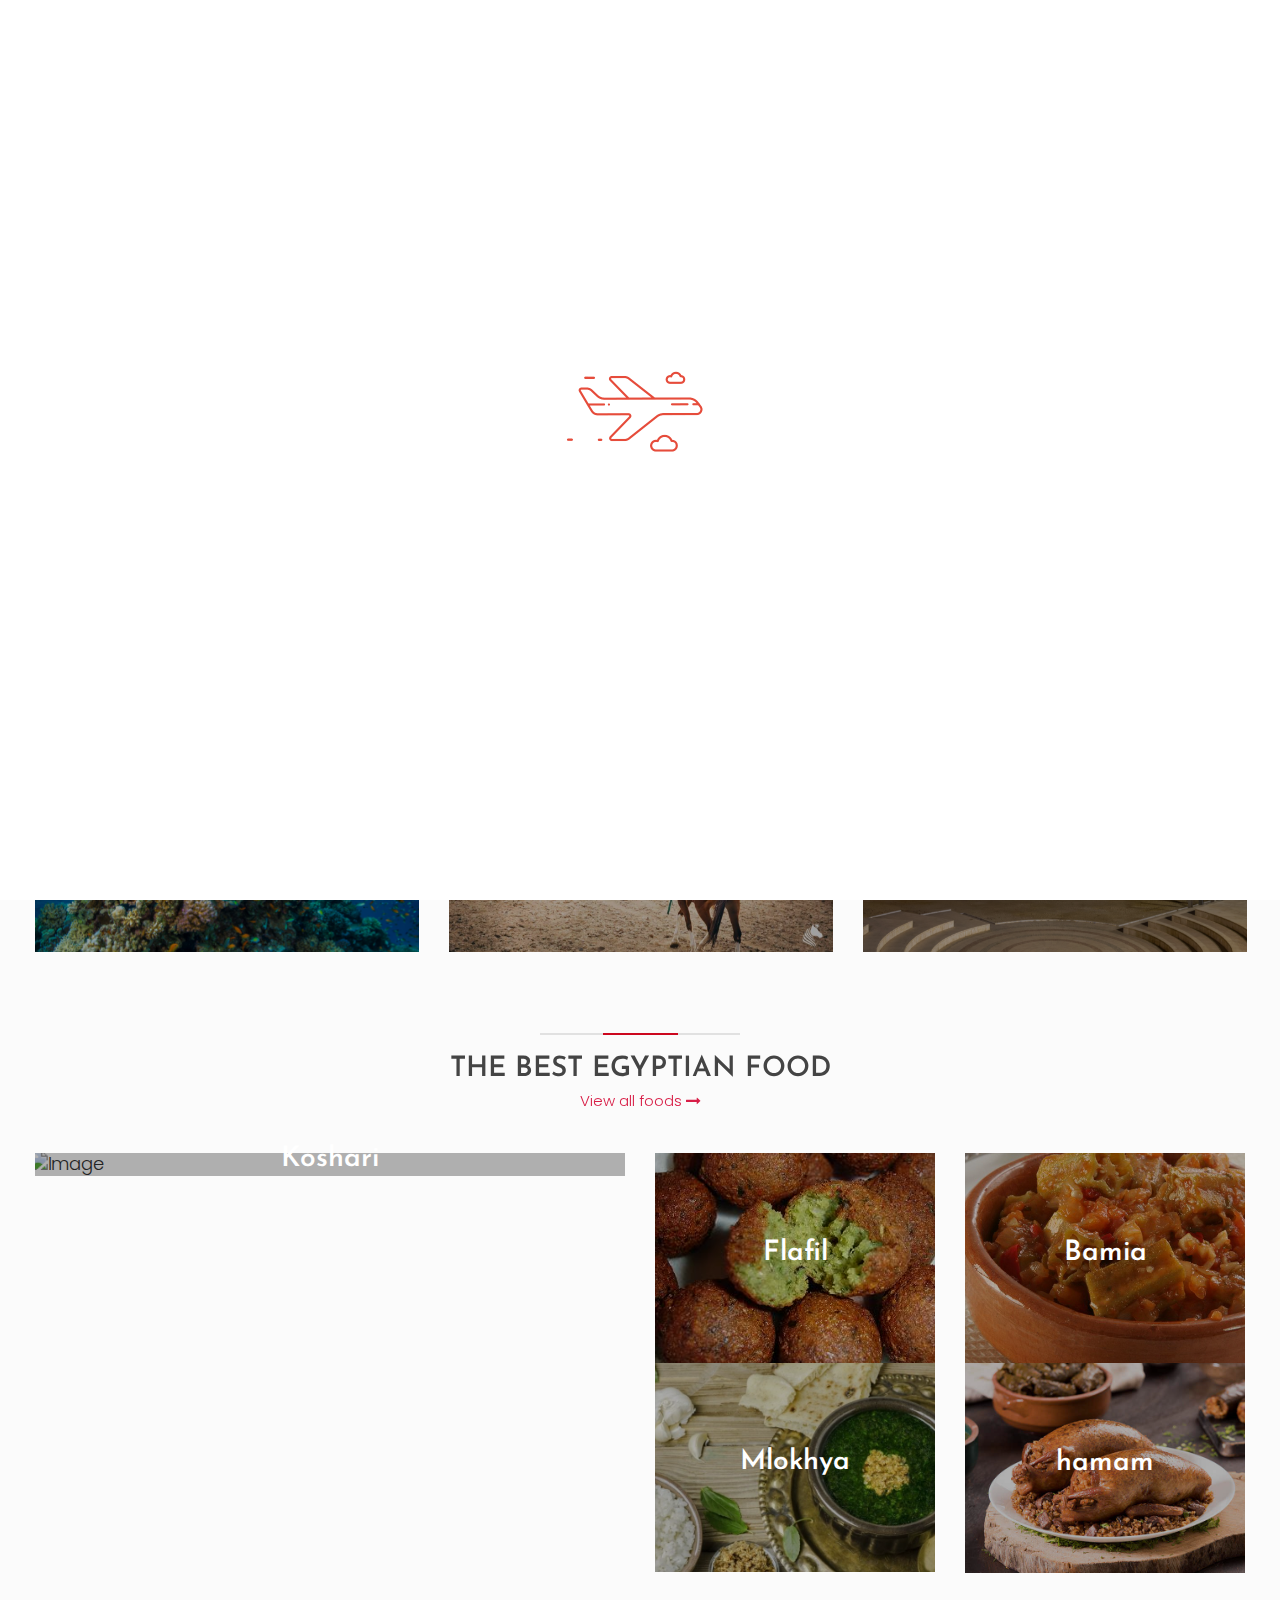
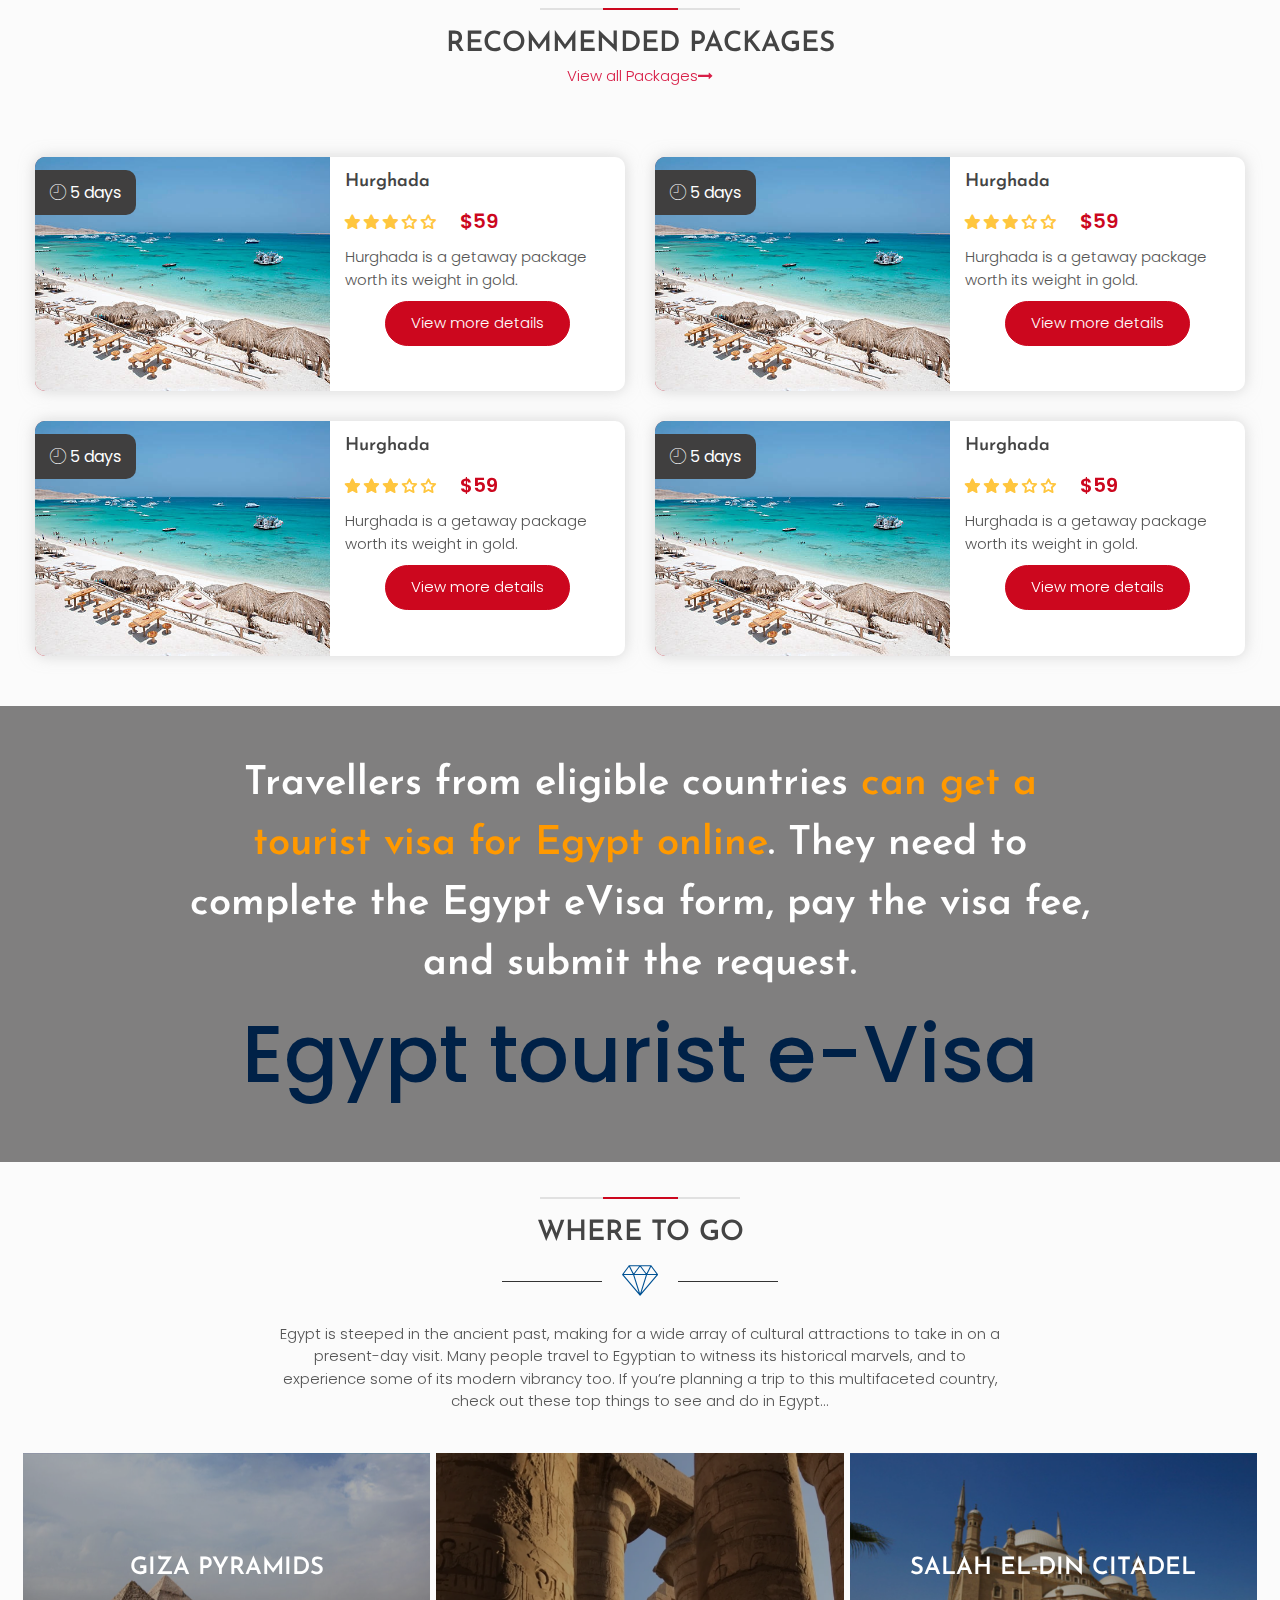
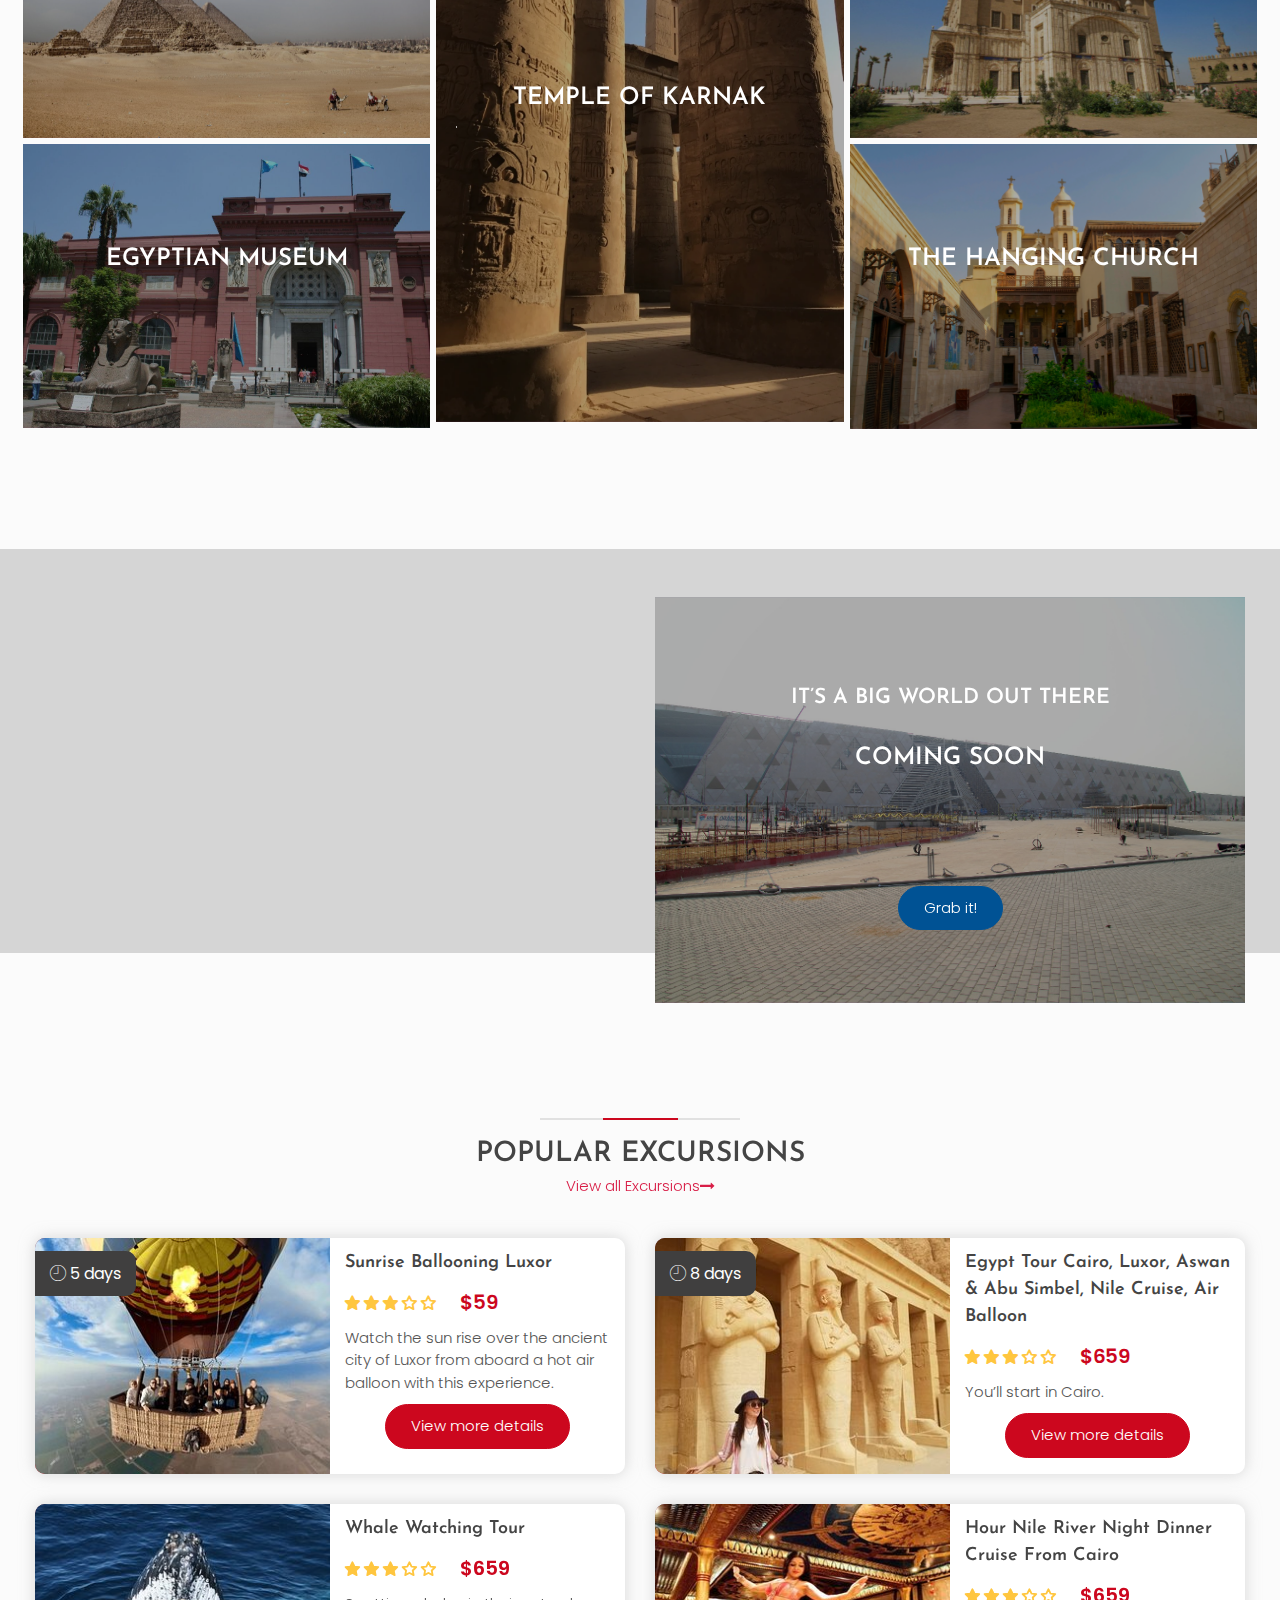
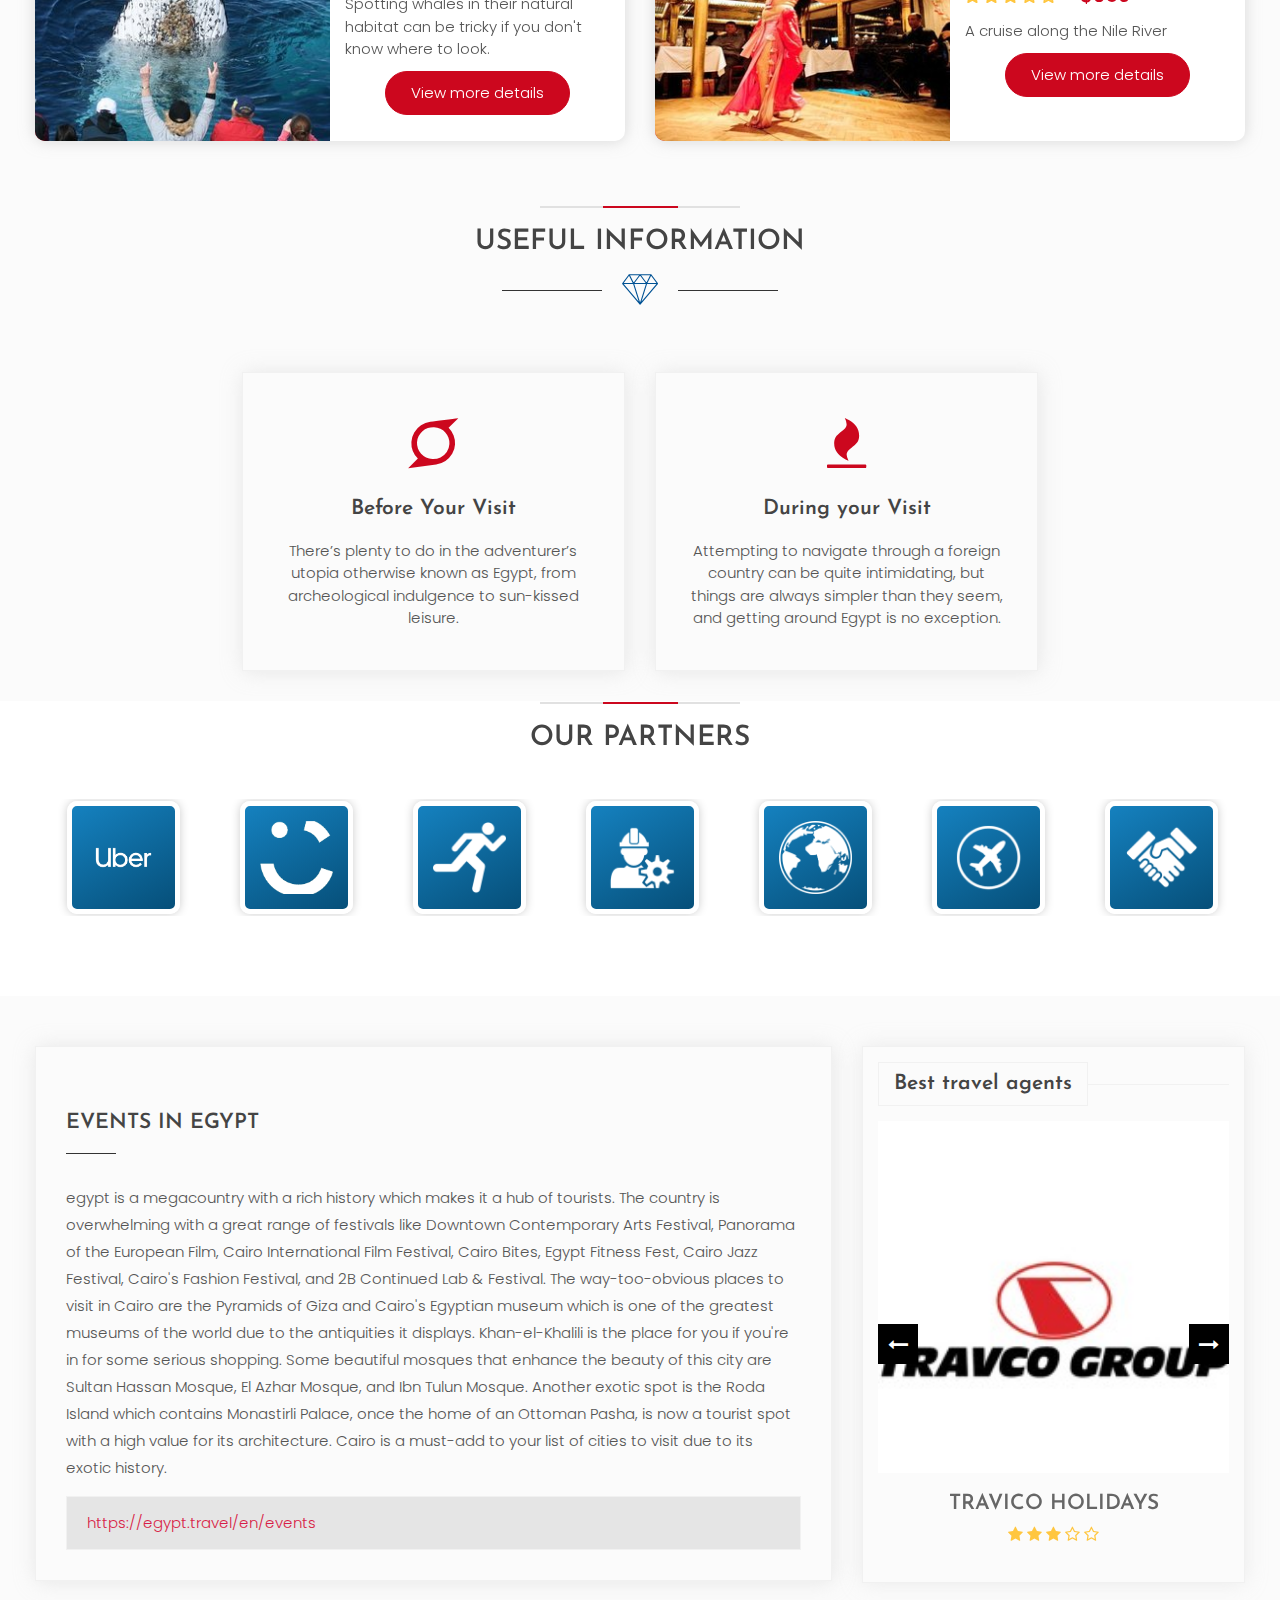
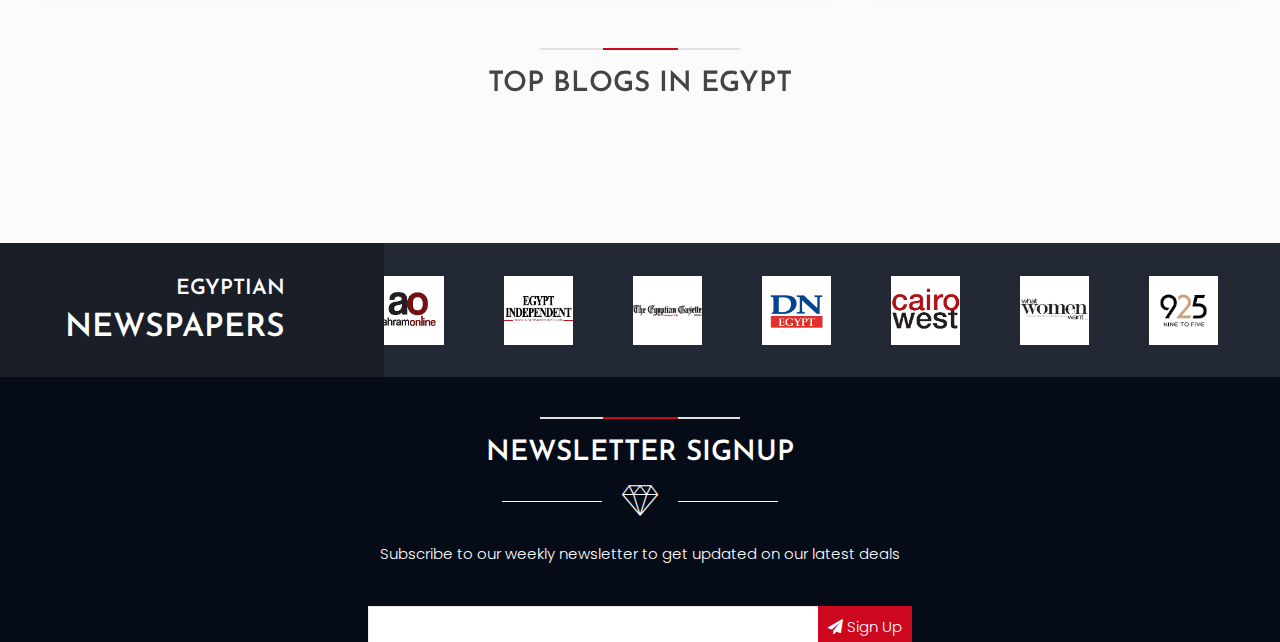
==== commit 02dd13ac: "mostafa1" ====
--- a/index.html
+++ b/index.html
@@ -6,7 +6,7 @@
     <meta charset="UTF-8">
     <meta name="viewport" content="width=device-width, initial-scale=1">
 
-    <title> Visit Egypt</title>
+    <title> Visit Egypt trial </title>
     <!-- Favicon -->
     <link rel="shortcut icon" type="image/x-icon" href="images/Logo.png">
     <!-- Bootstrap core CSS -->
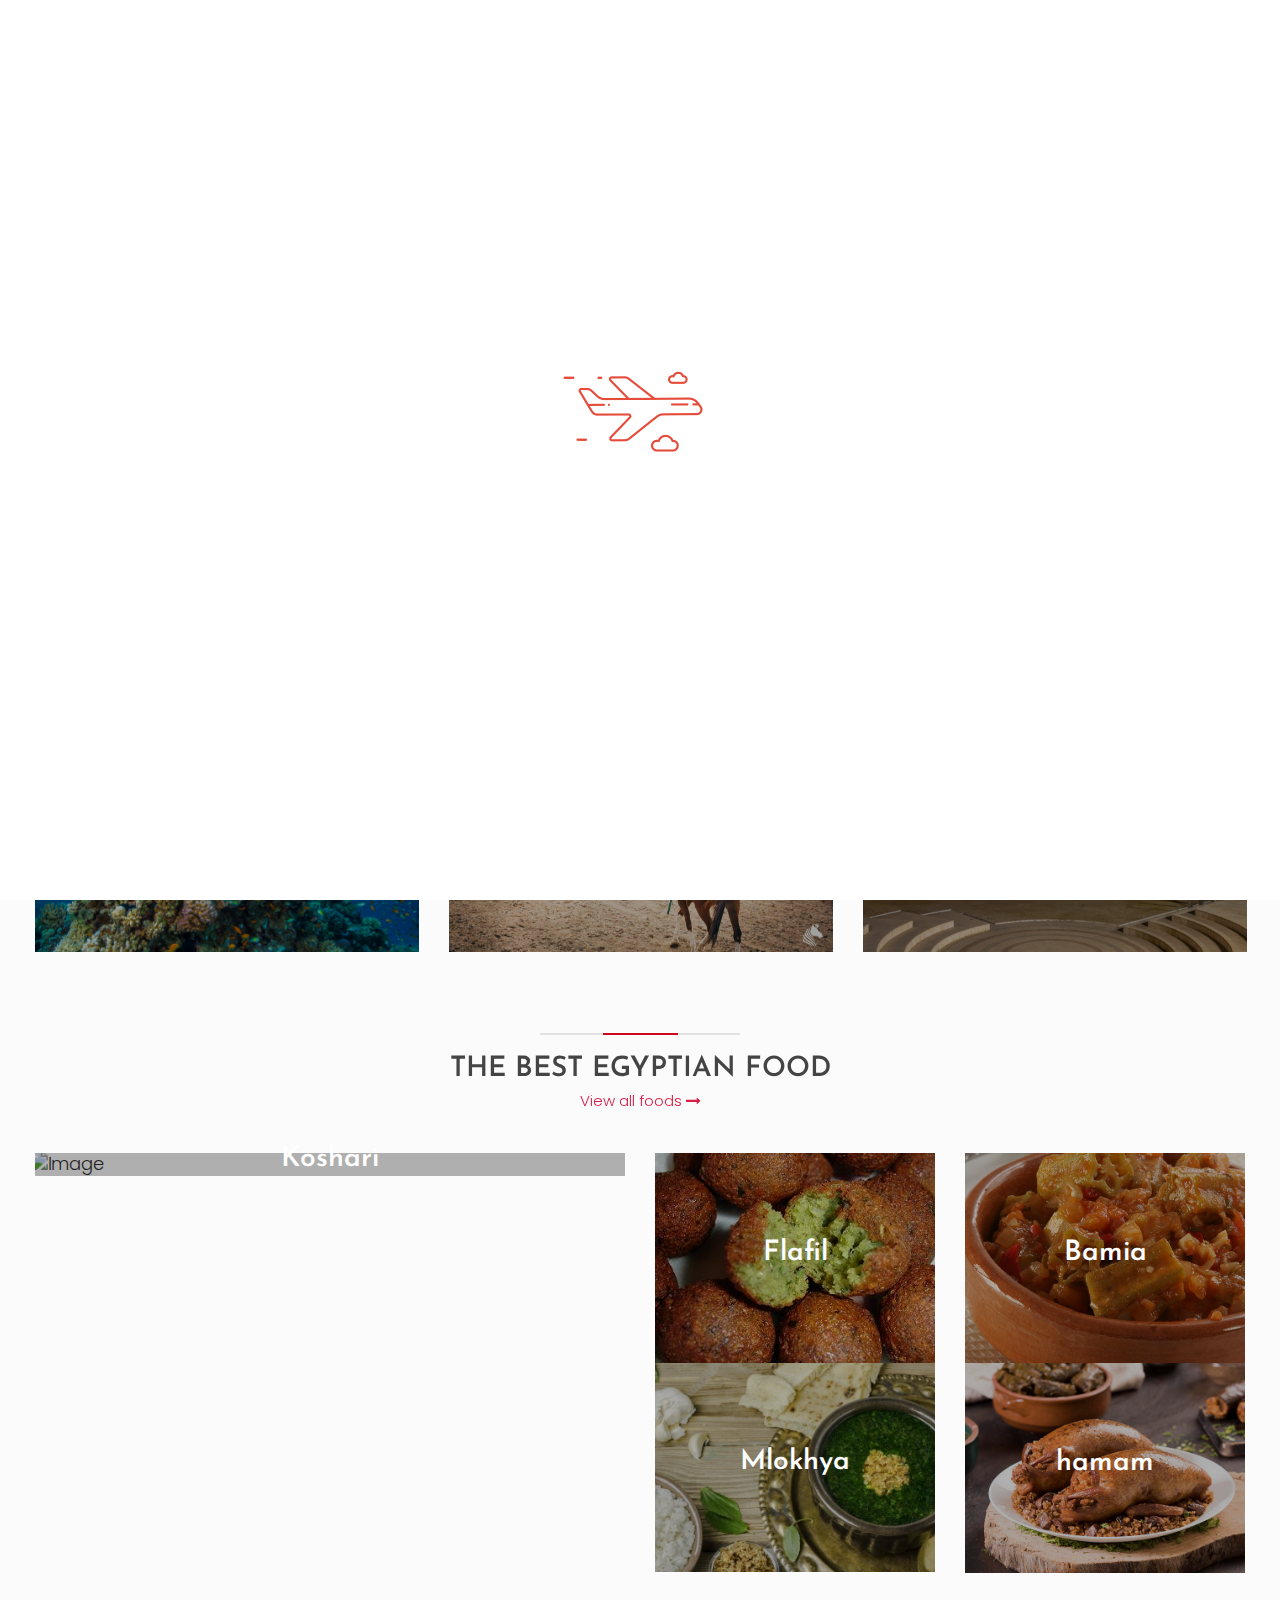
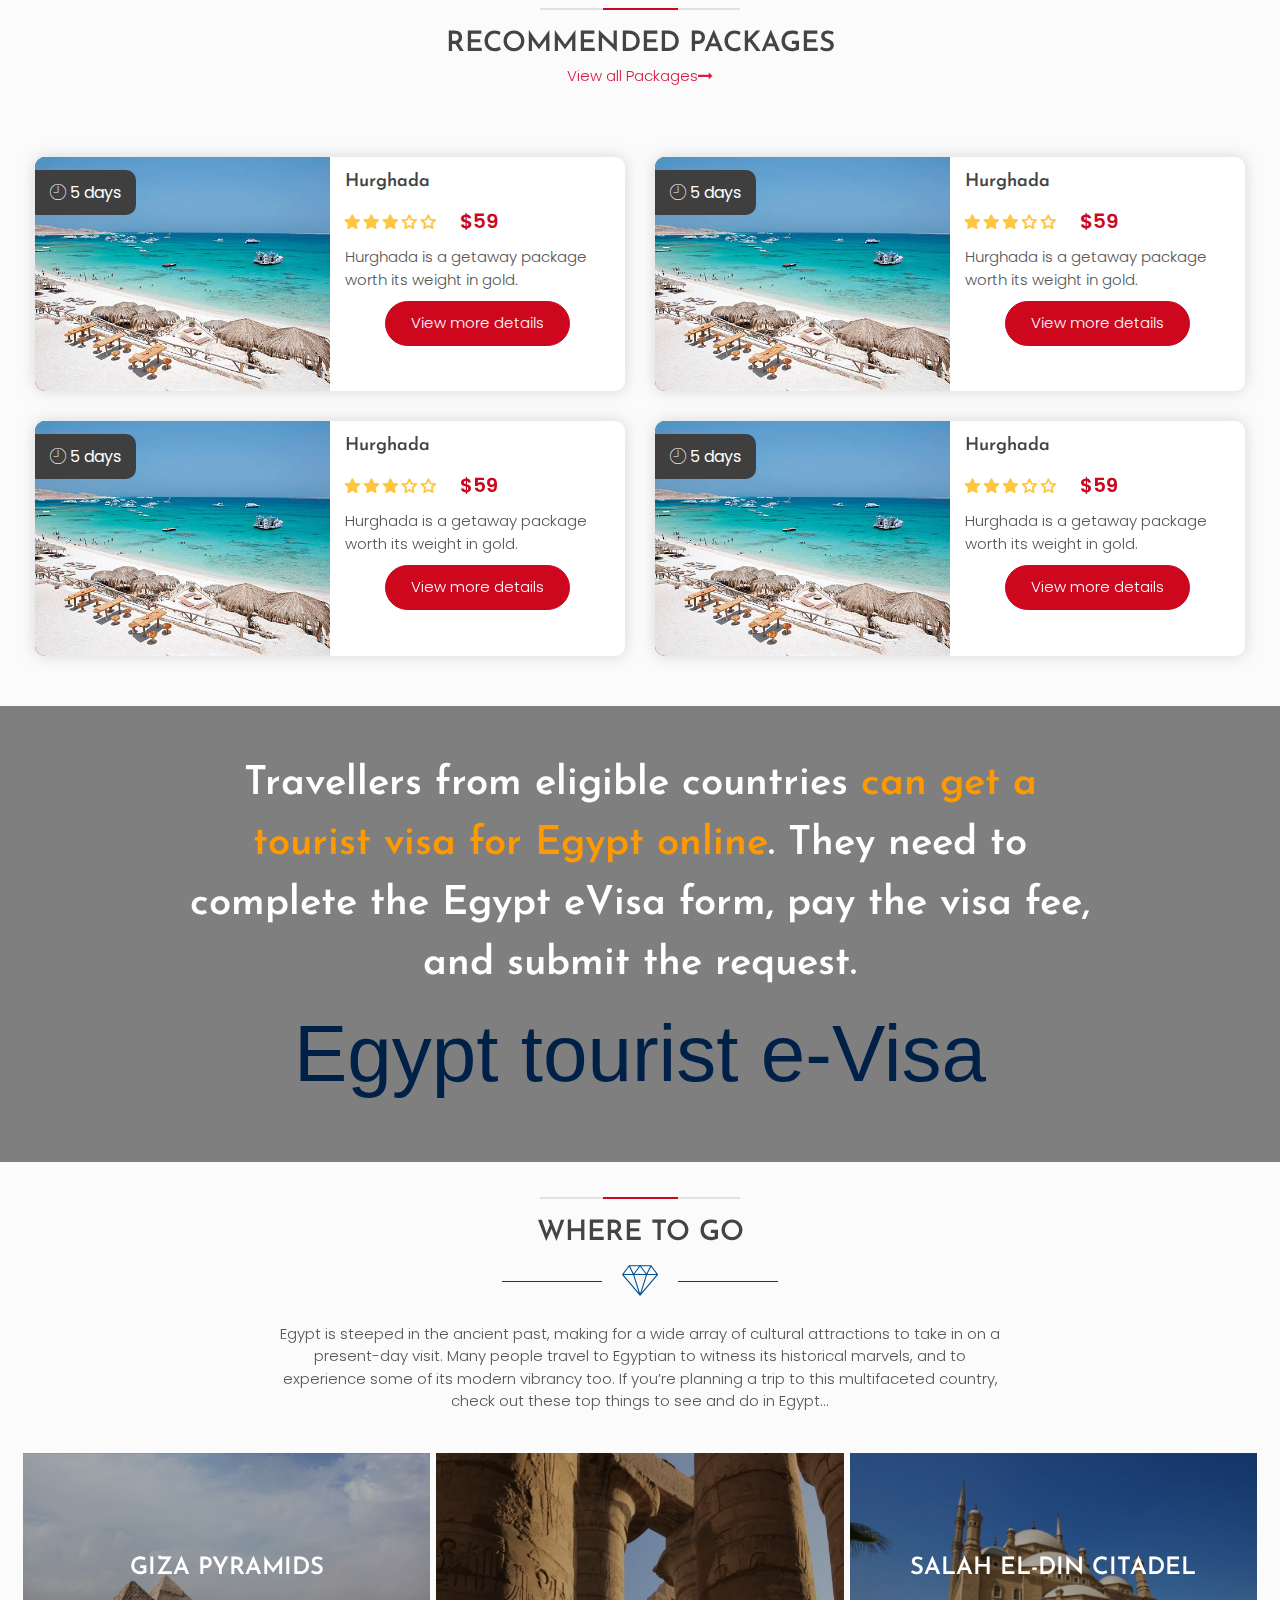
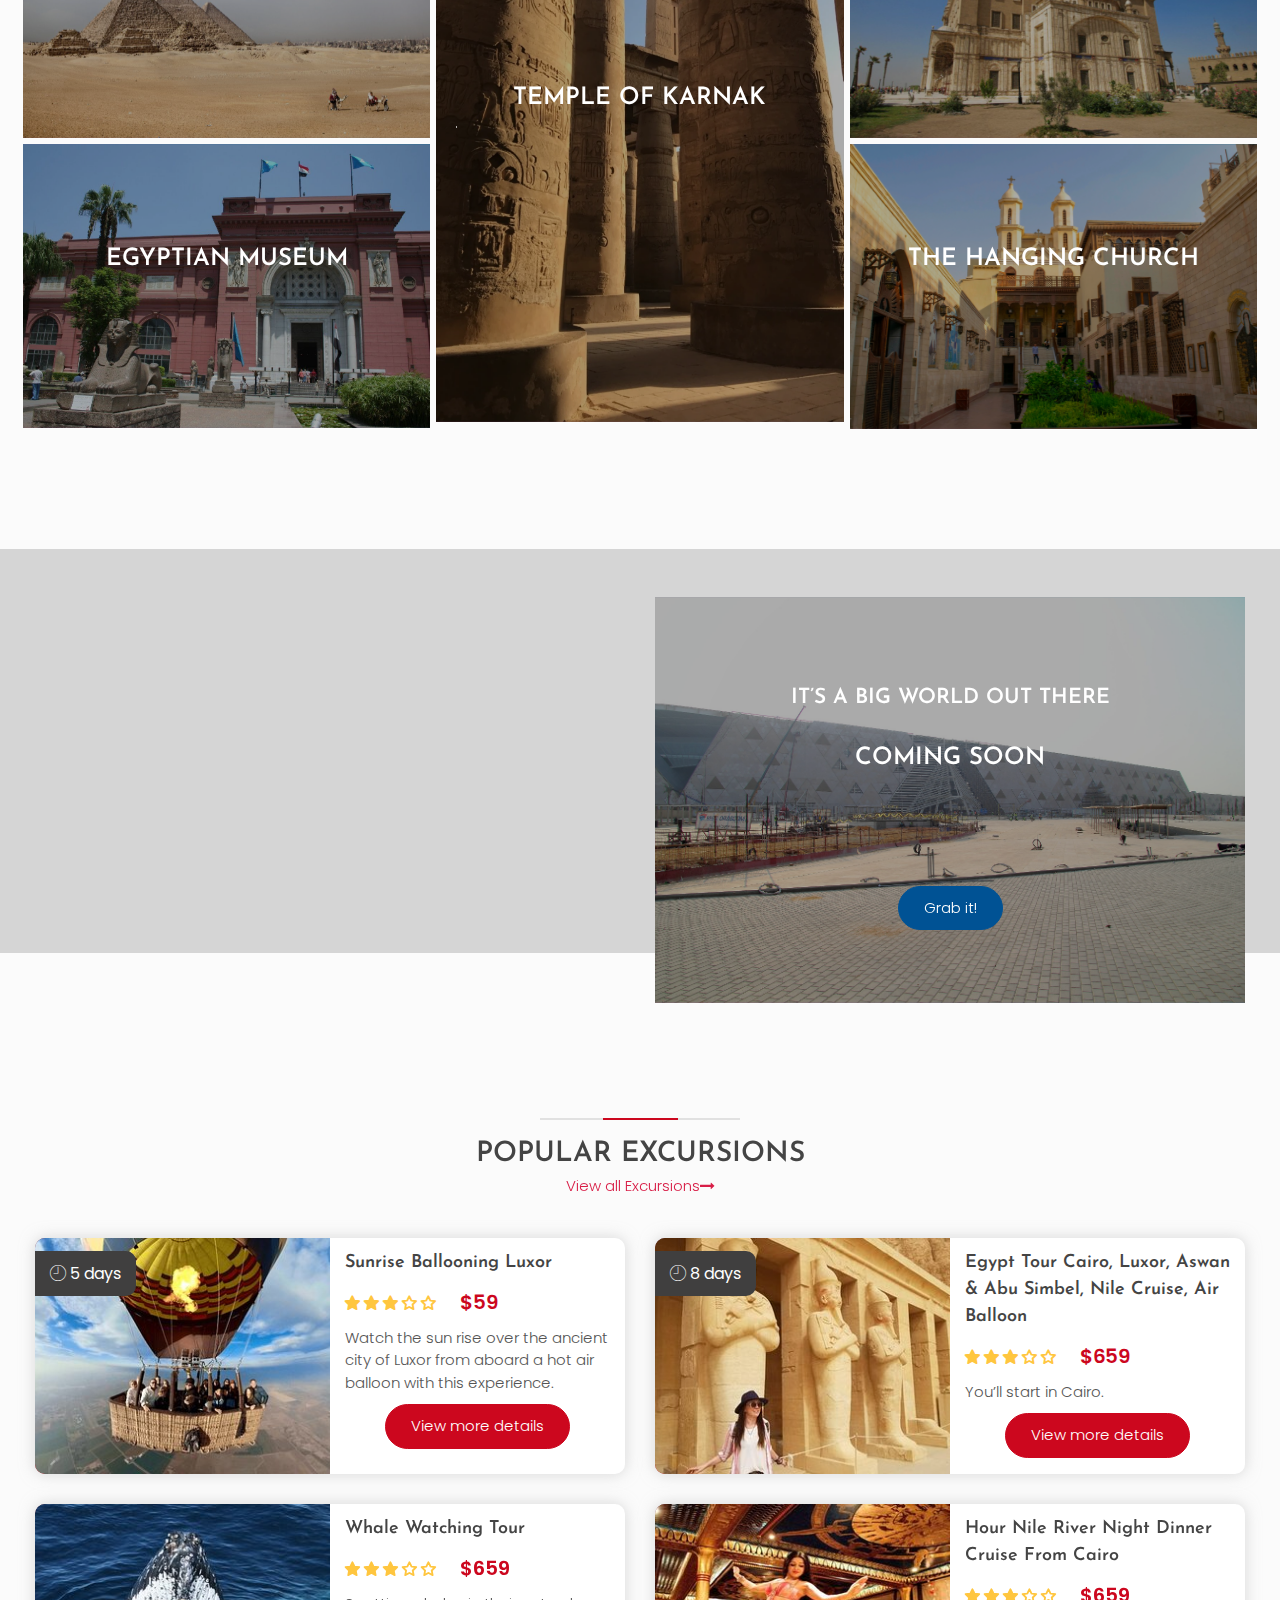
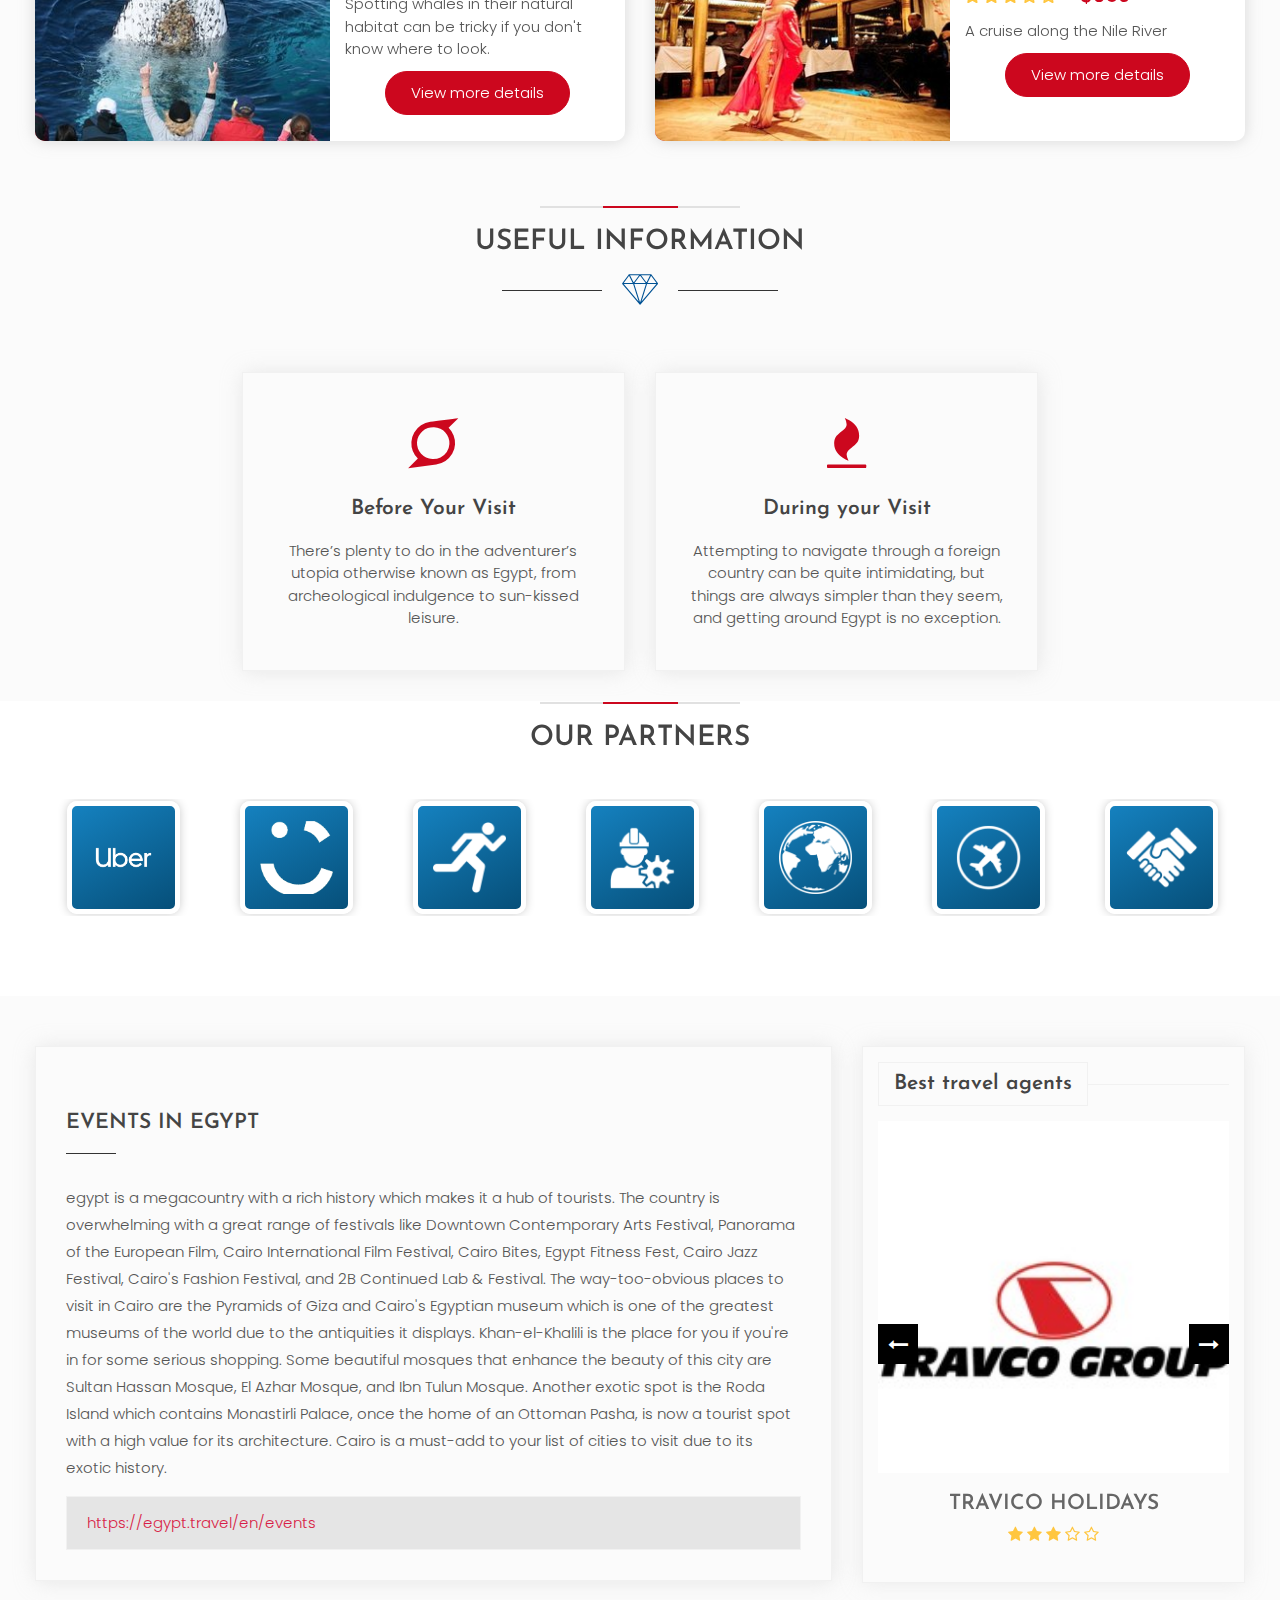
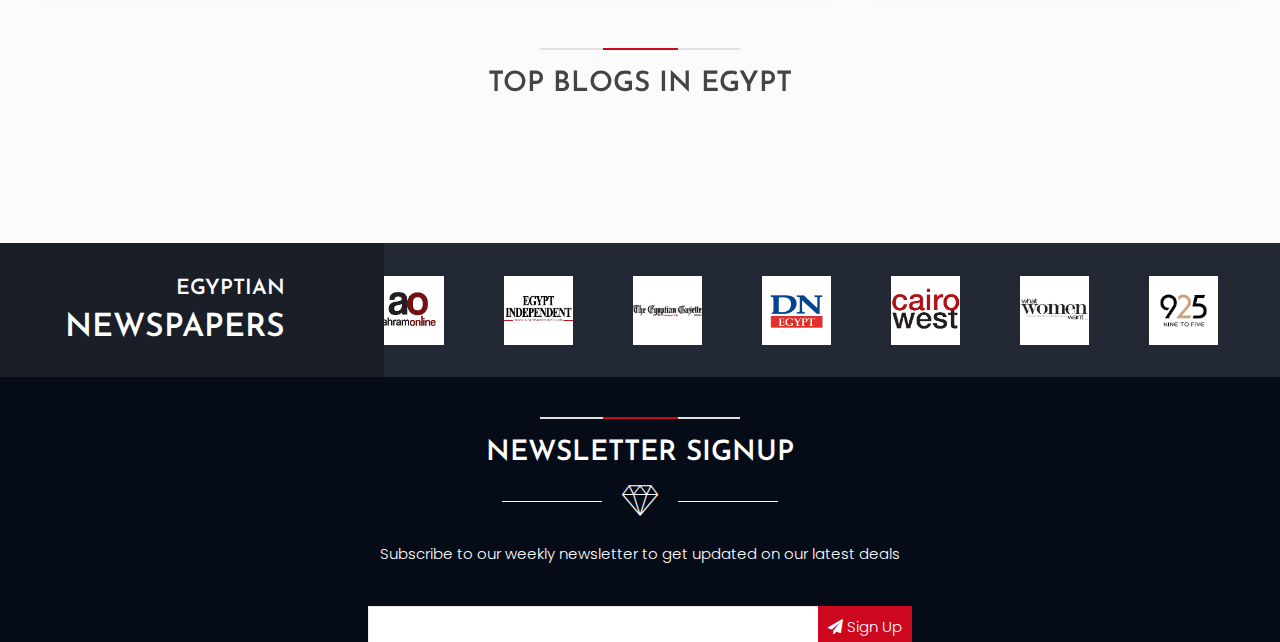
==== commit 90d4dd75: "mos2022" ====
--- a/index.html
+++ b/index.html
@@ -6,7 +6,7 @@
     <meta charset="UTF-8">
     <meta name="viewport" content="width=device-width, initial-scale=1">
 
-    <title> Visit Egypt trial </title>
+    <title> Visit Egypt</title>
     <!-- Favicon -->
     <link rel="shortcut icon" type="image/x-icon" href="images/Logo.png">
     <!-- Bootstrap core CSS -->
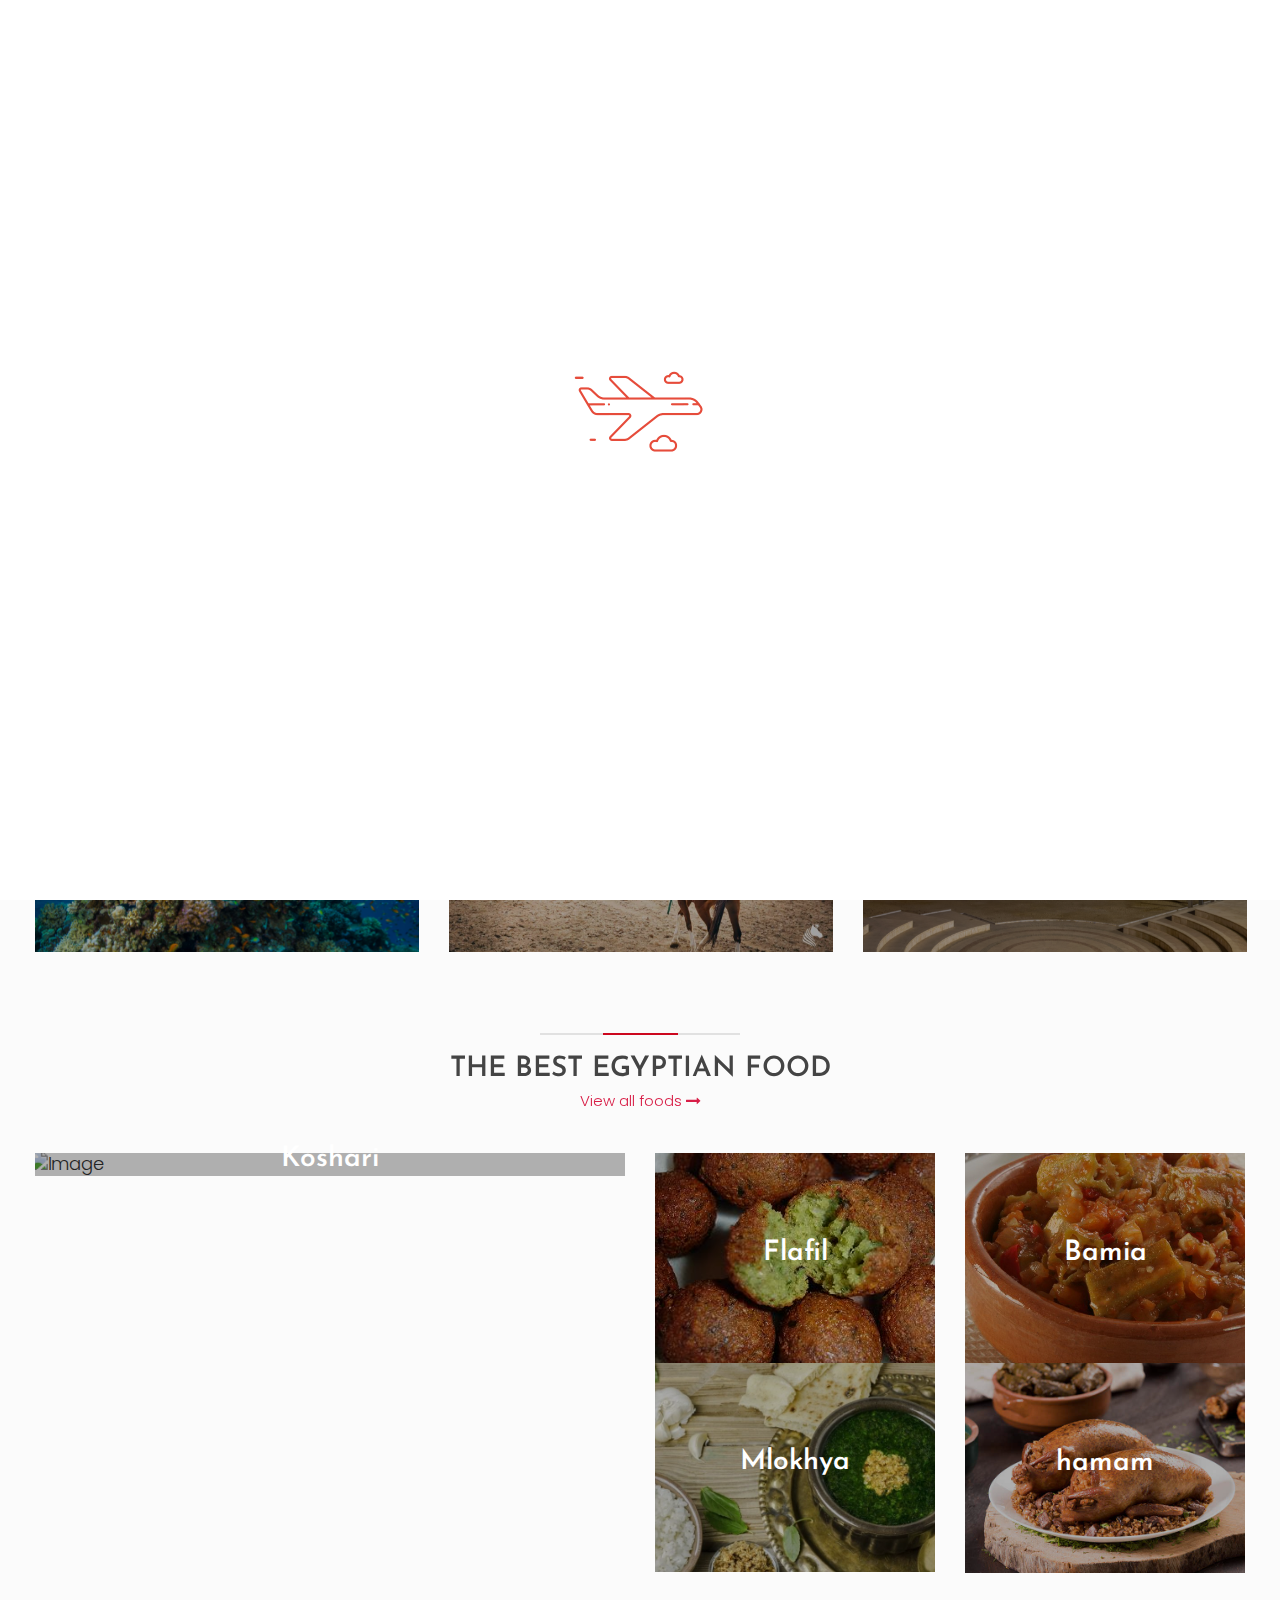
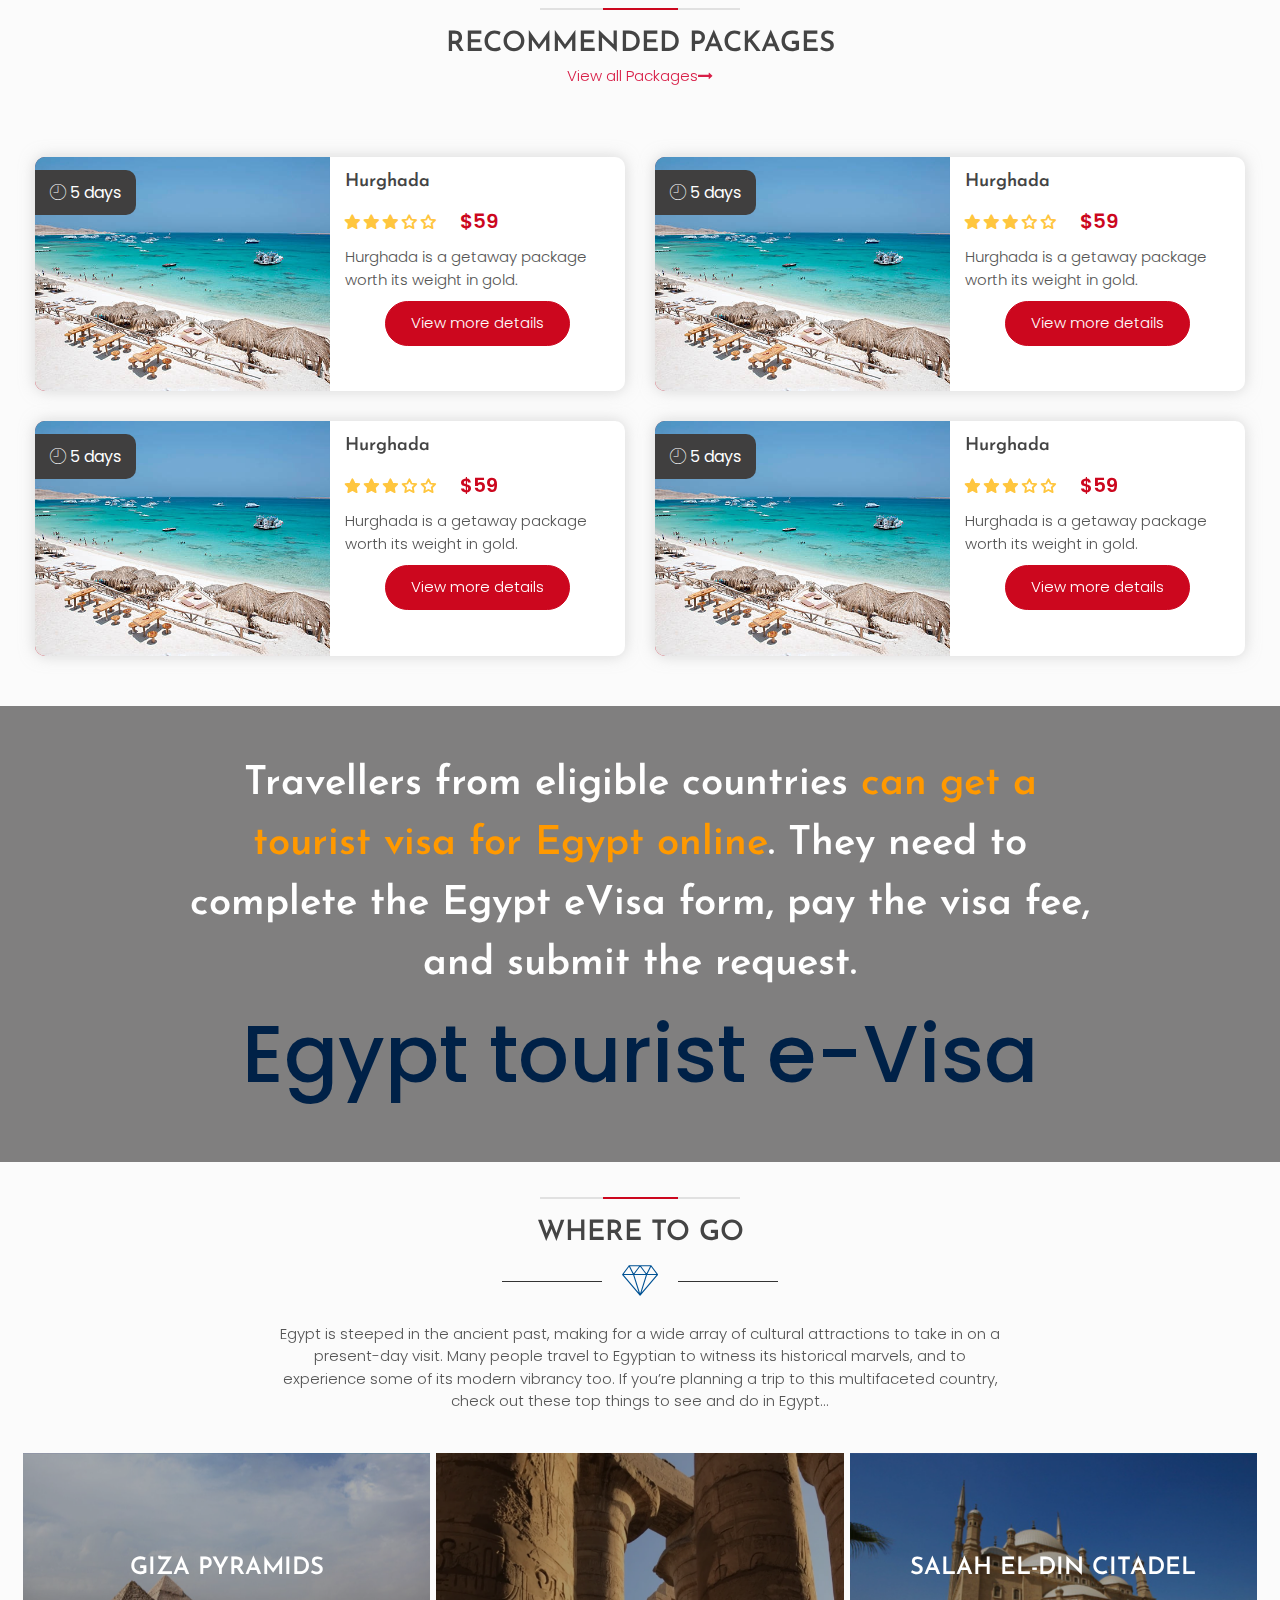
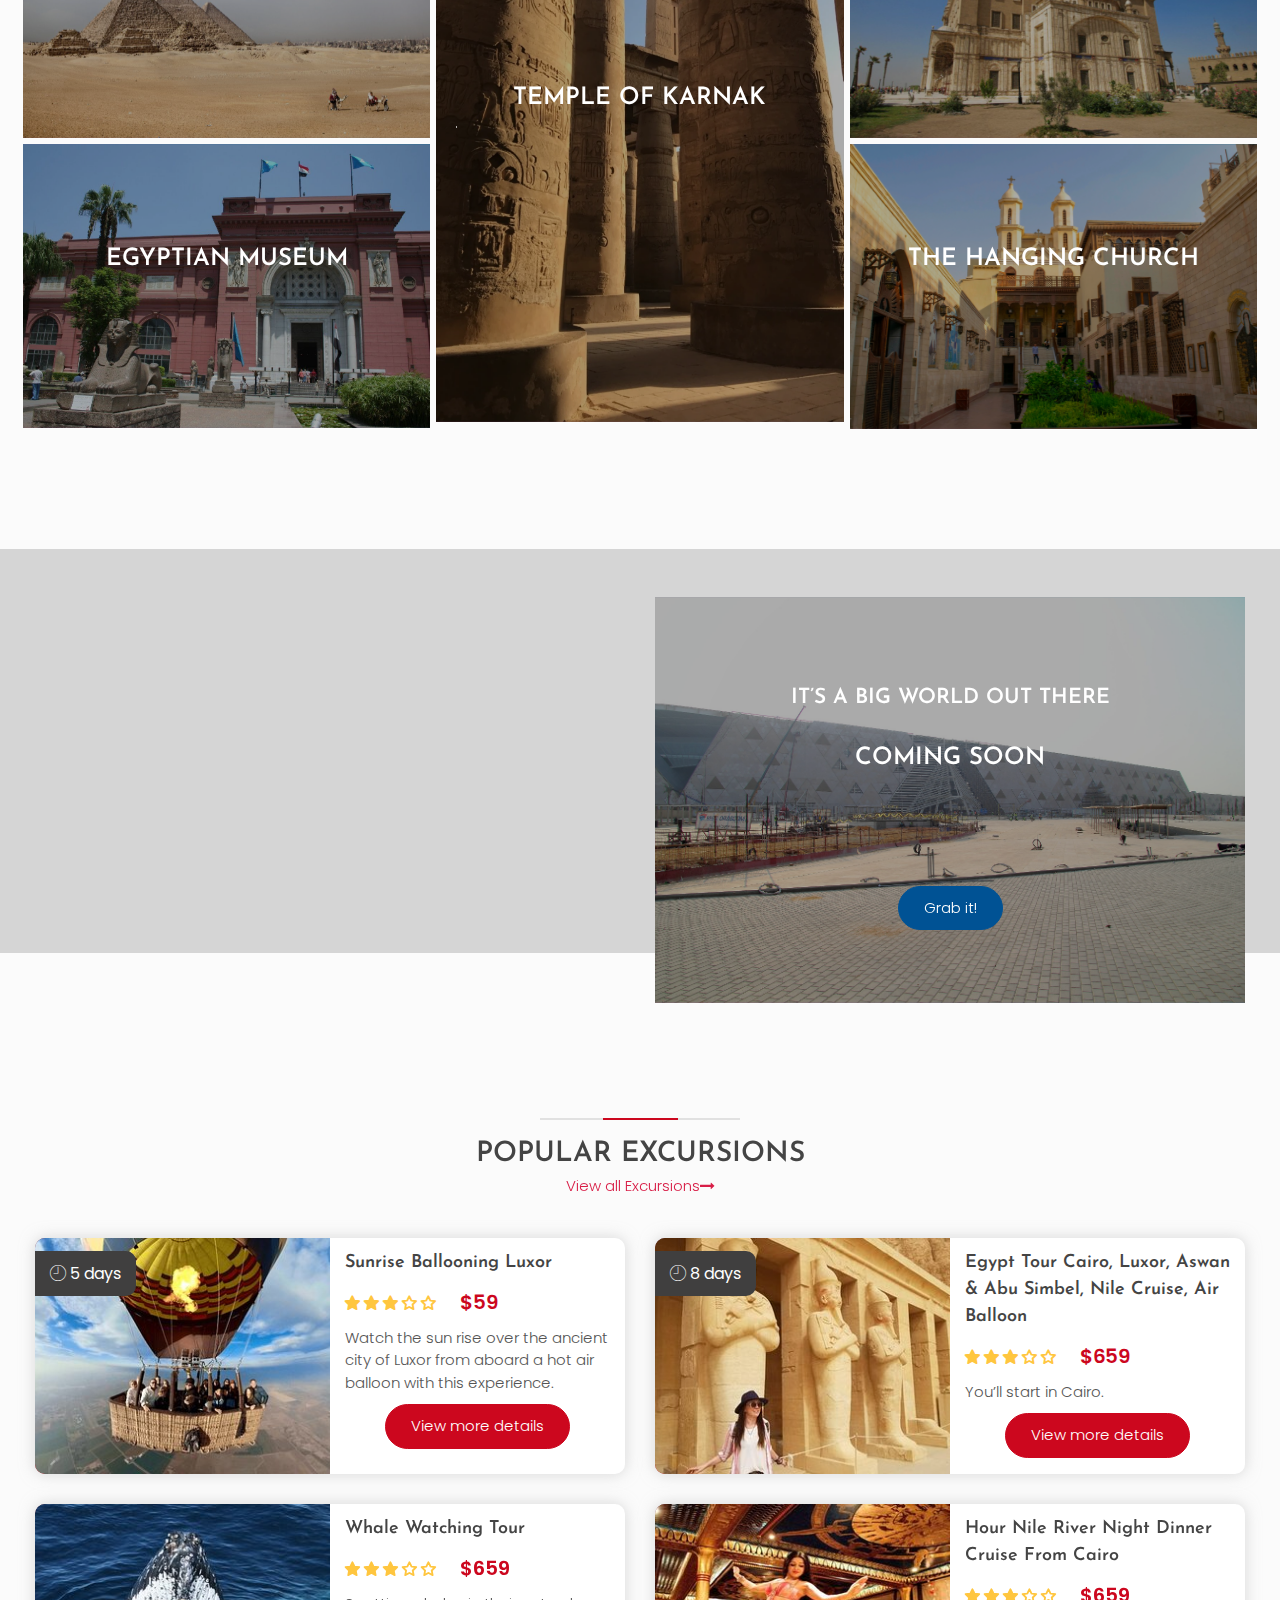
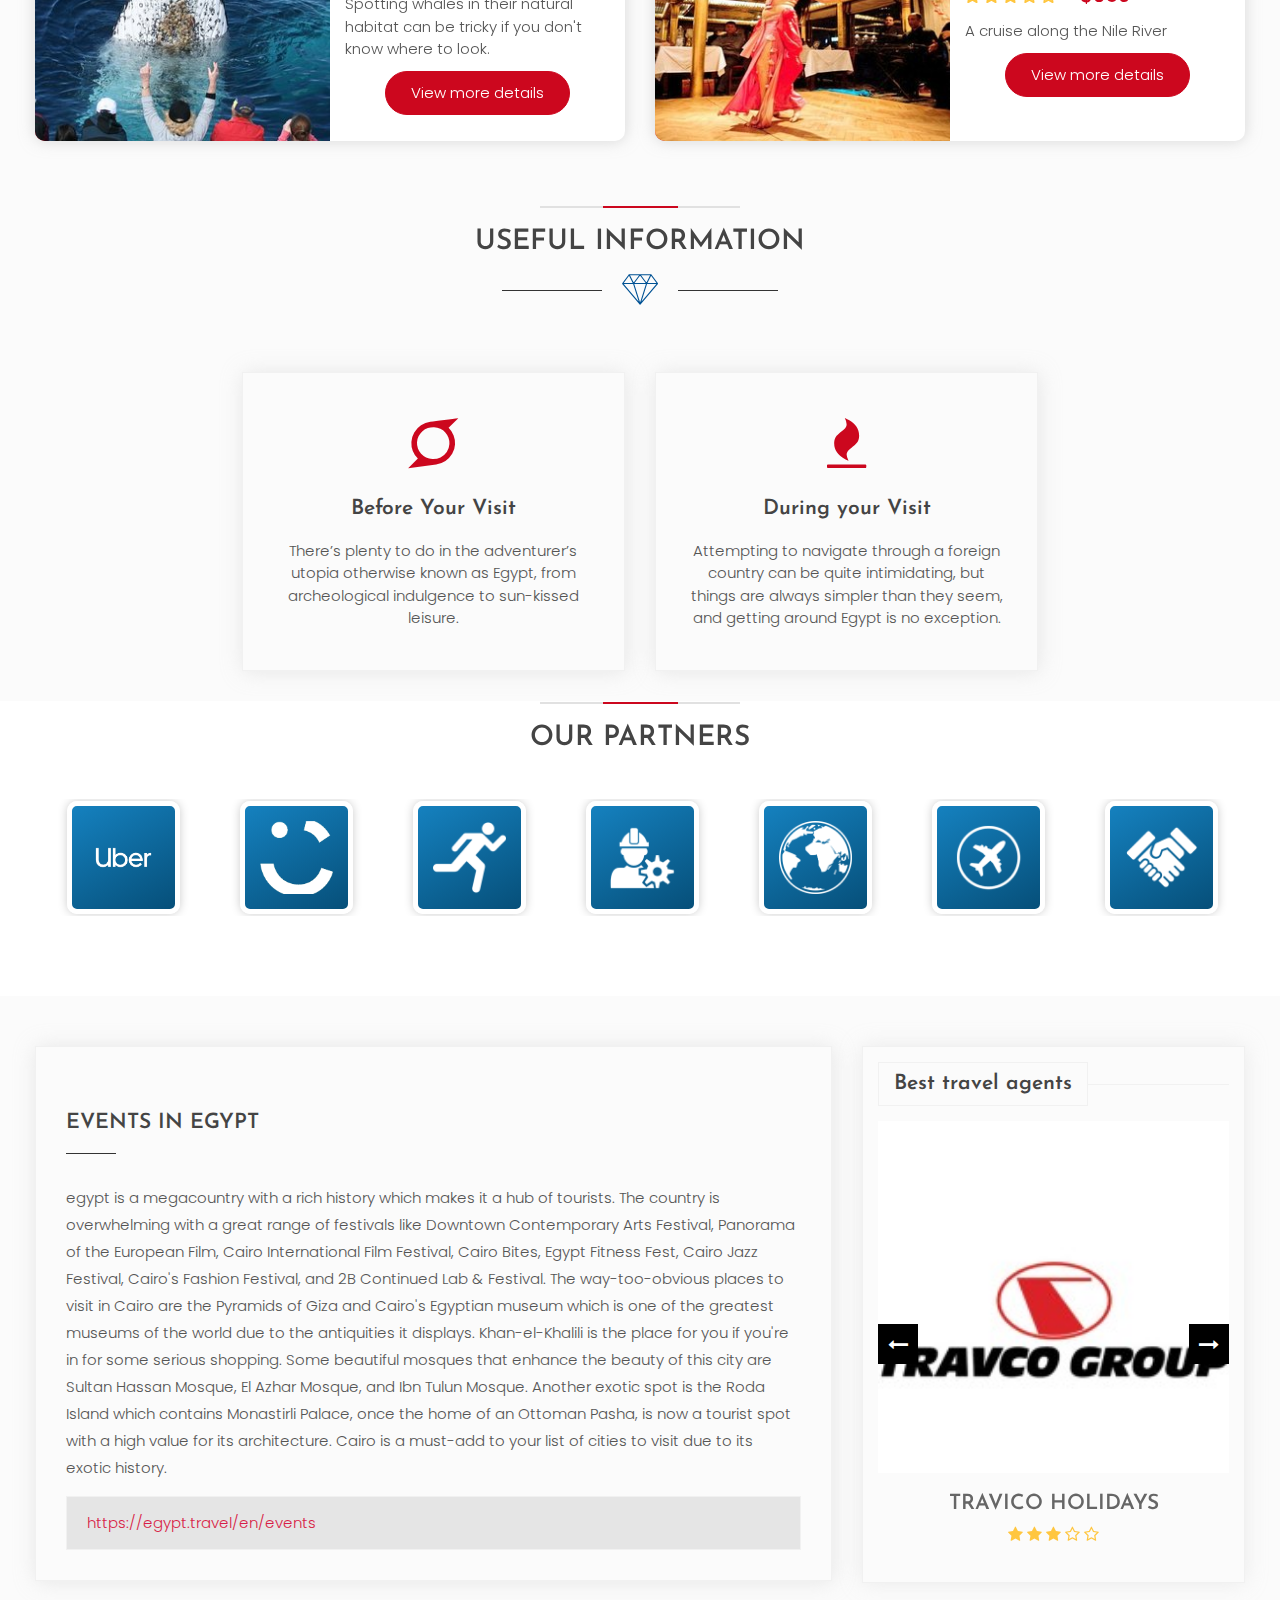
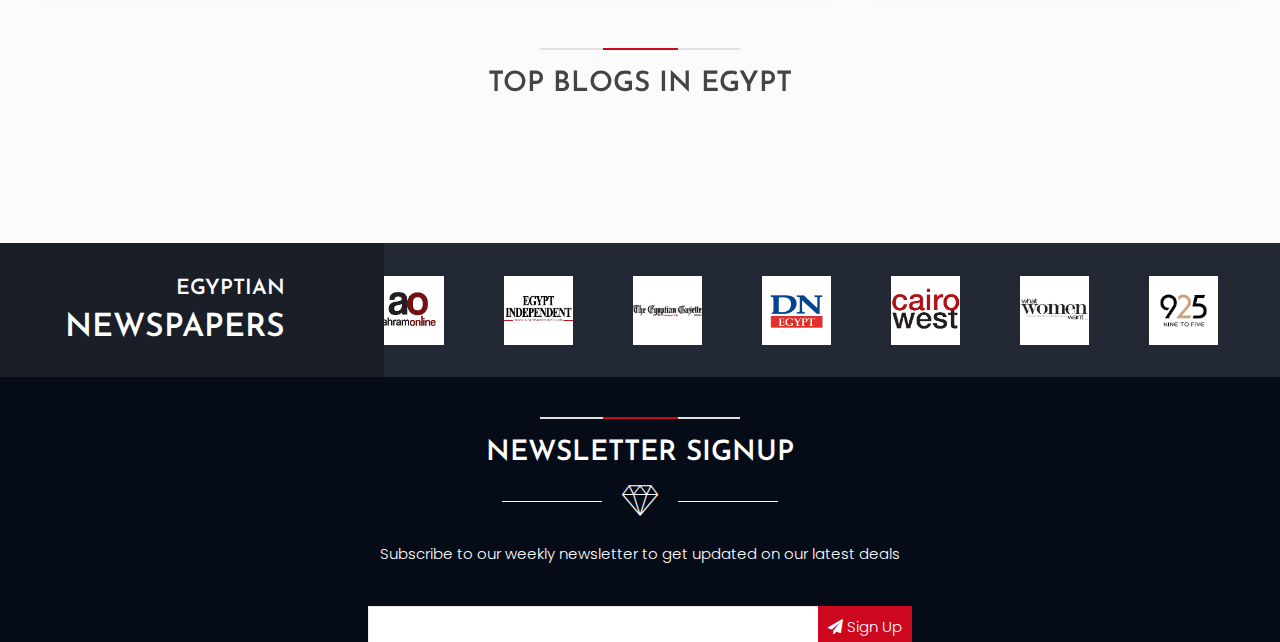
==== commit fdadeabf: "seif1" ====
--- a/index.html
+++ b/index.html
@@ -6,7 +6,7 @@
     <meta charset="UTF-8">
     <meta name="viewport" content="width=device-width, initial-scale=1">
 
-    <title> Visit Egypt</title>
+    <title> Visit Egypt seifo</title>
     <!-- Favicon -->
     <link rel="shortcut icon" type="image/x-icon" href="images/Logo.png">
     <!-- Bootstrap core CSS -->
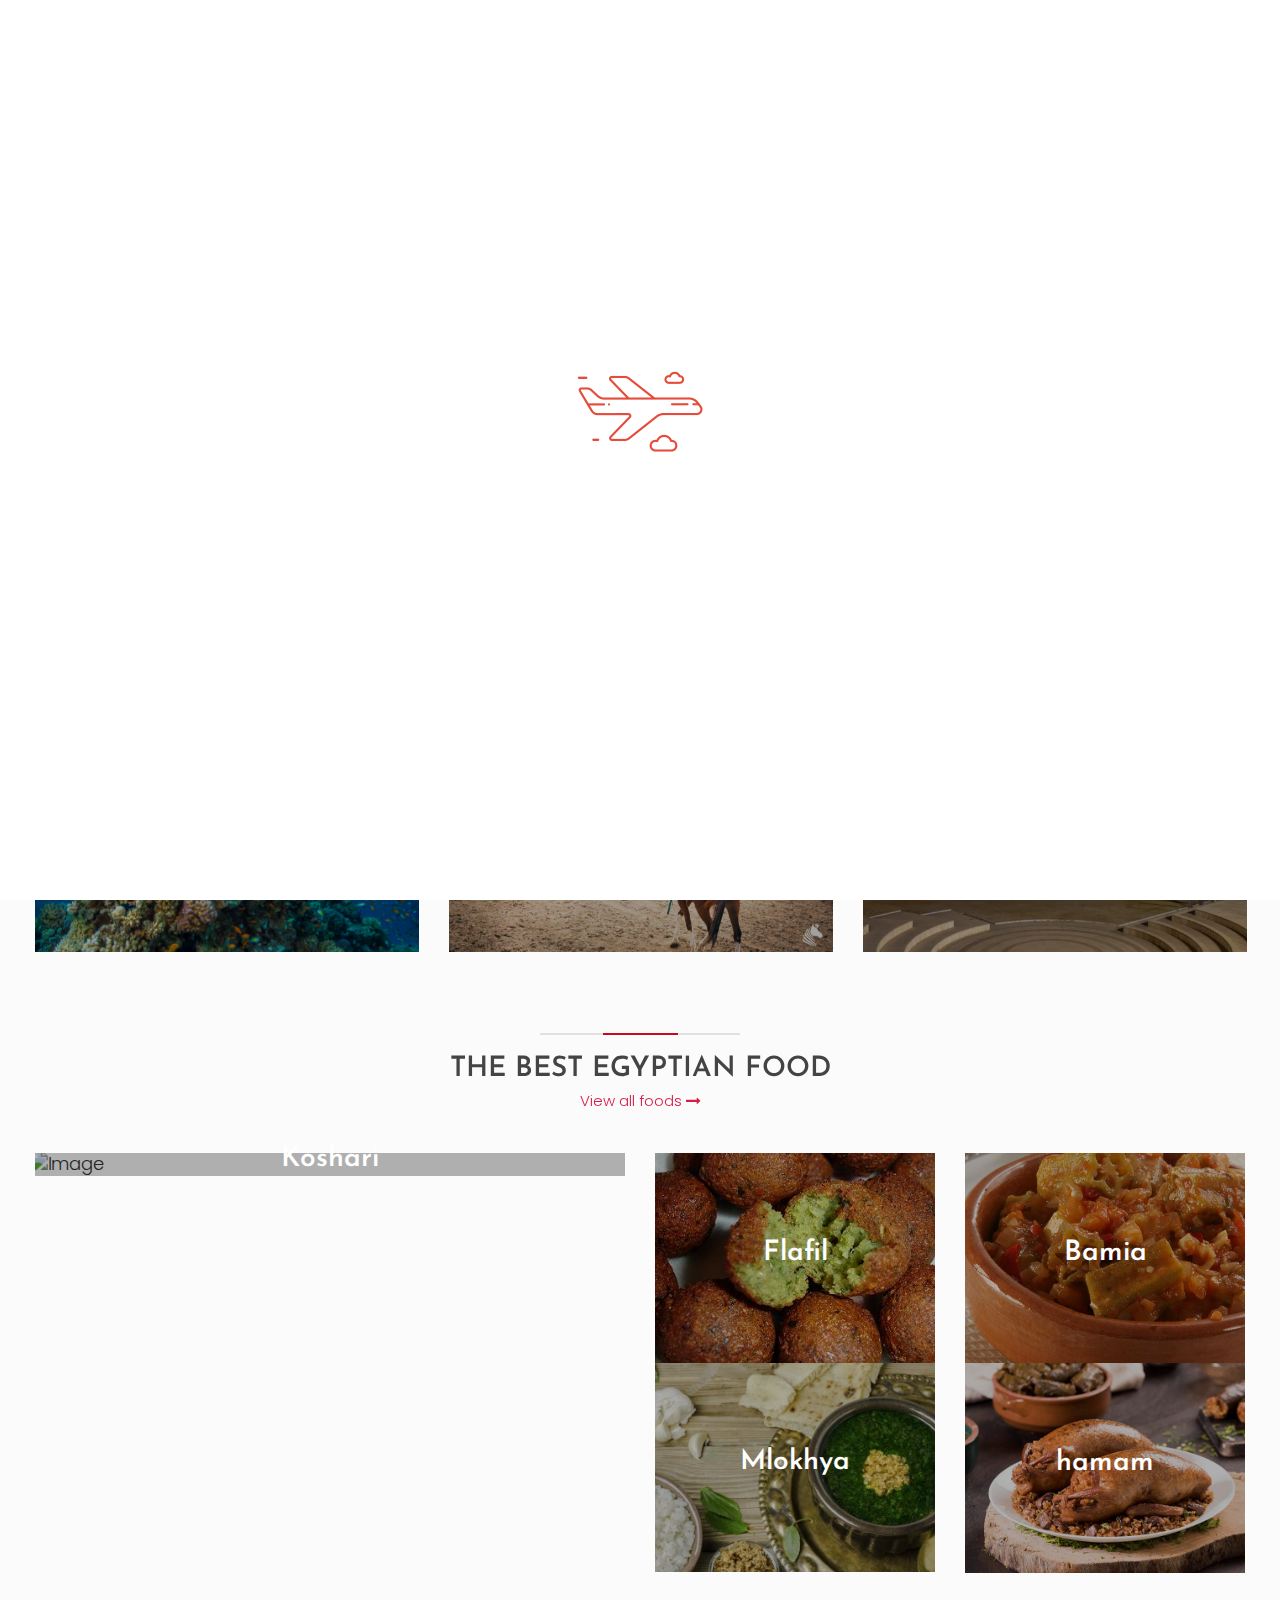
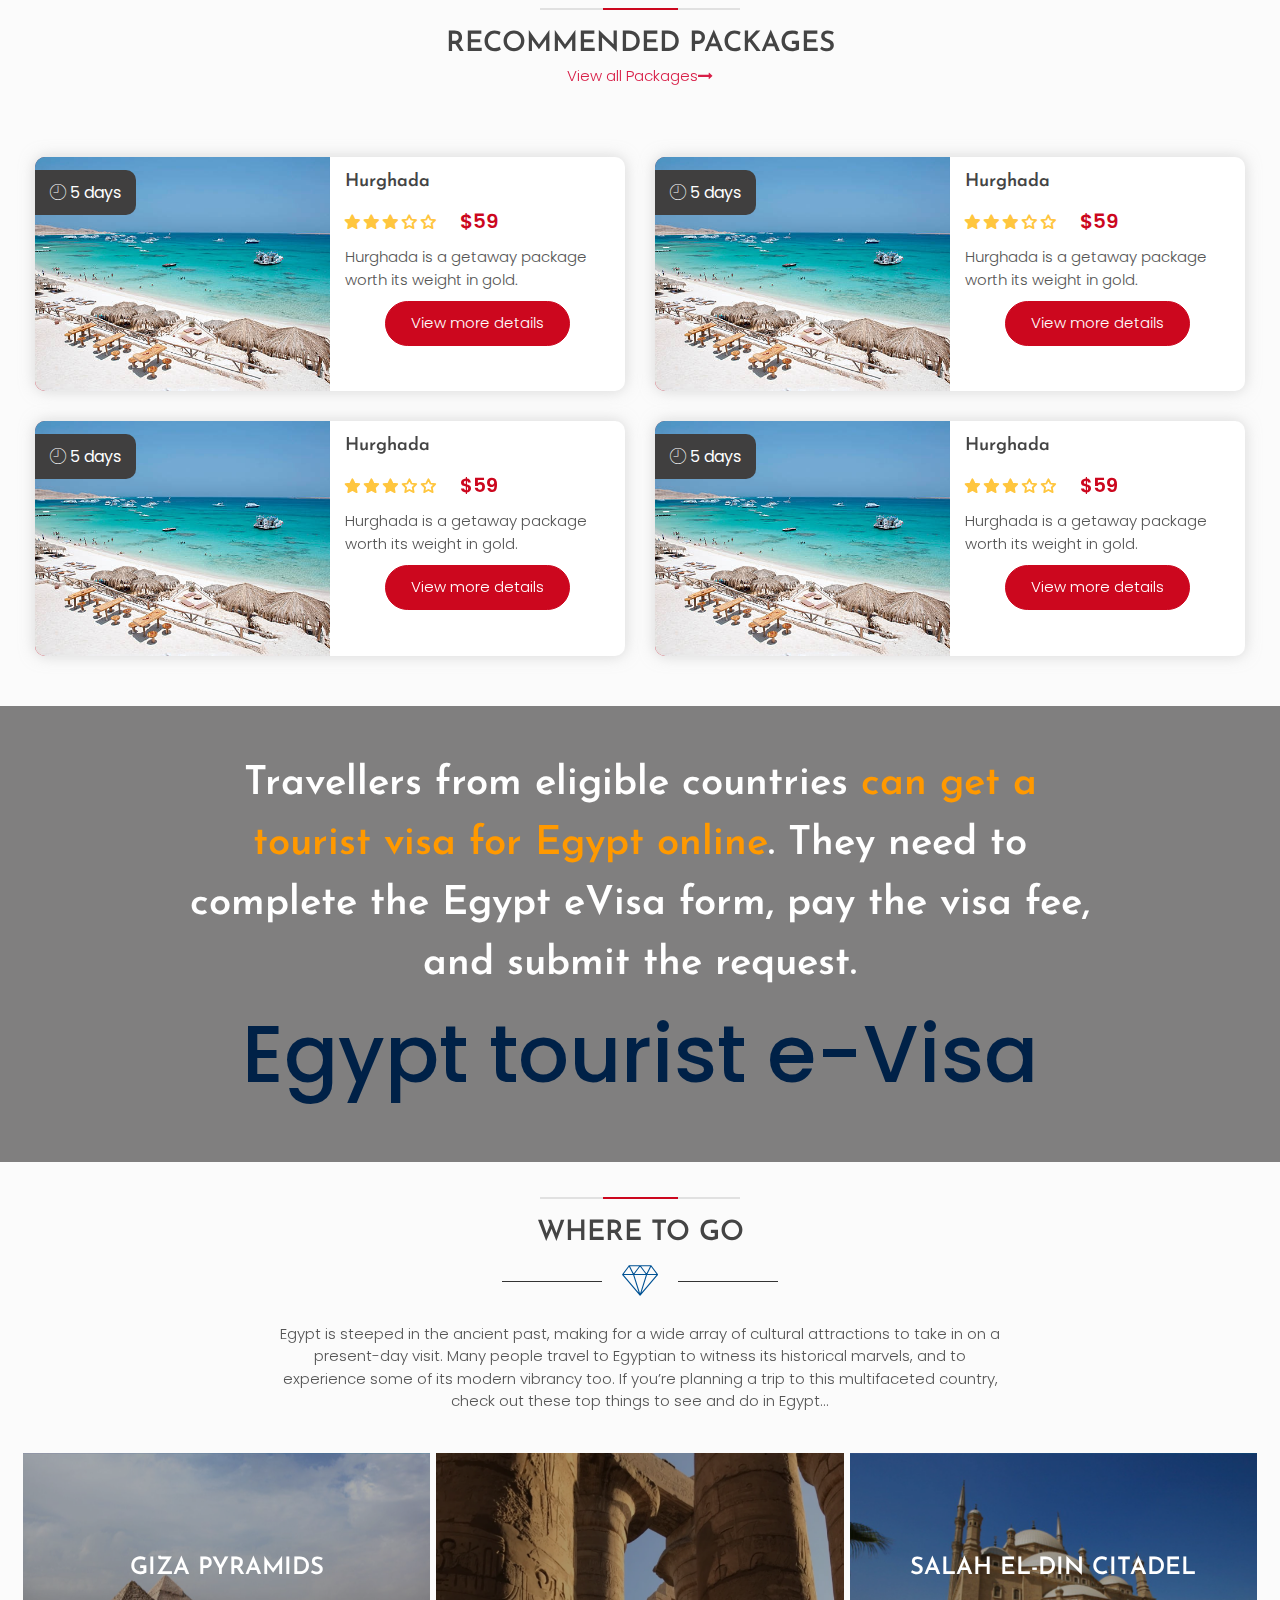
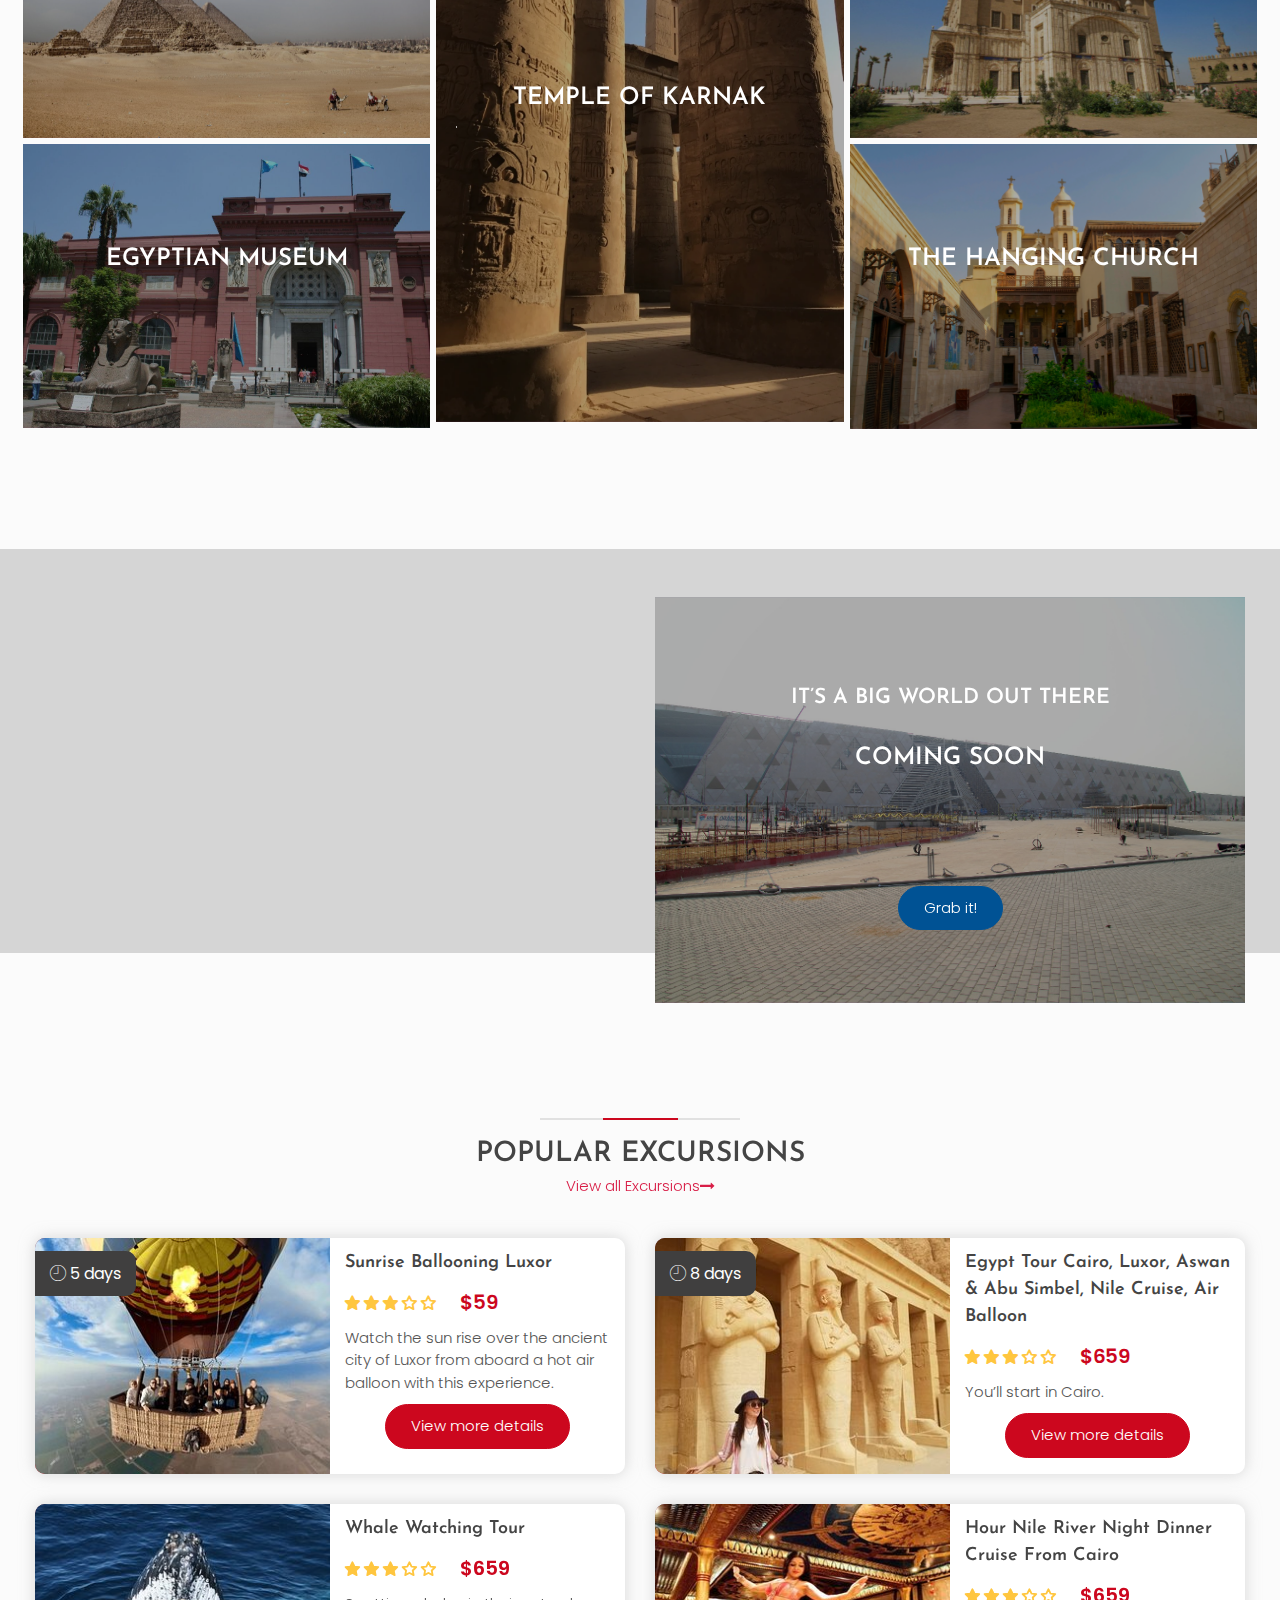
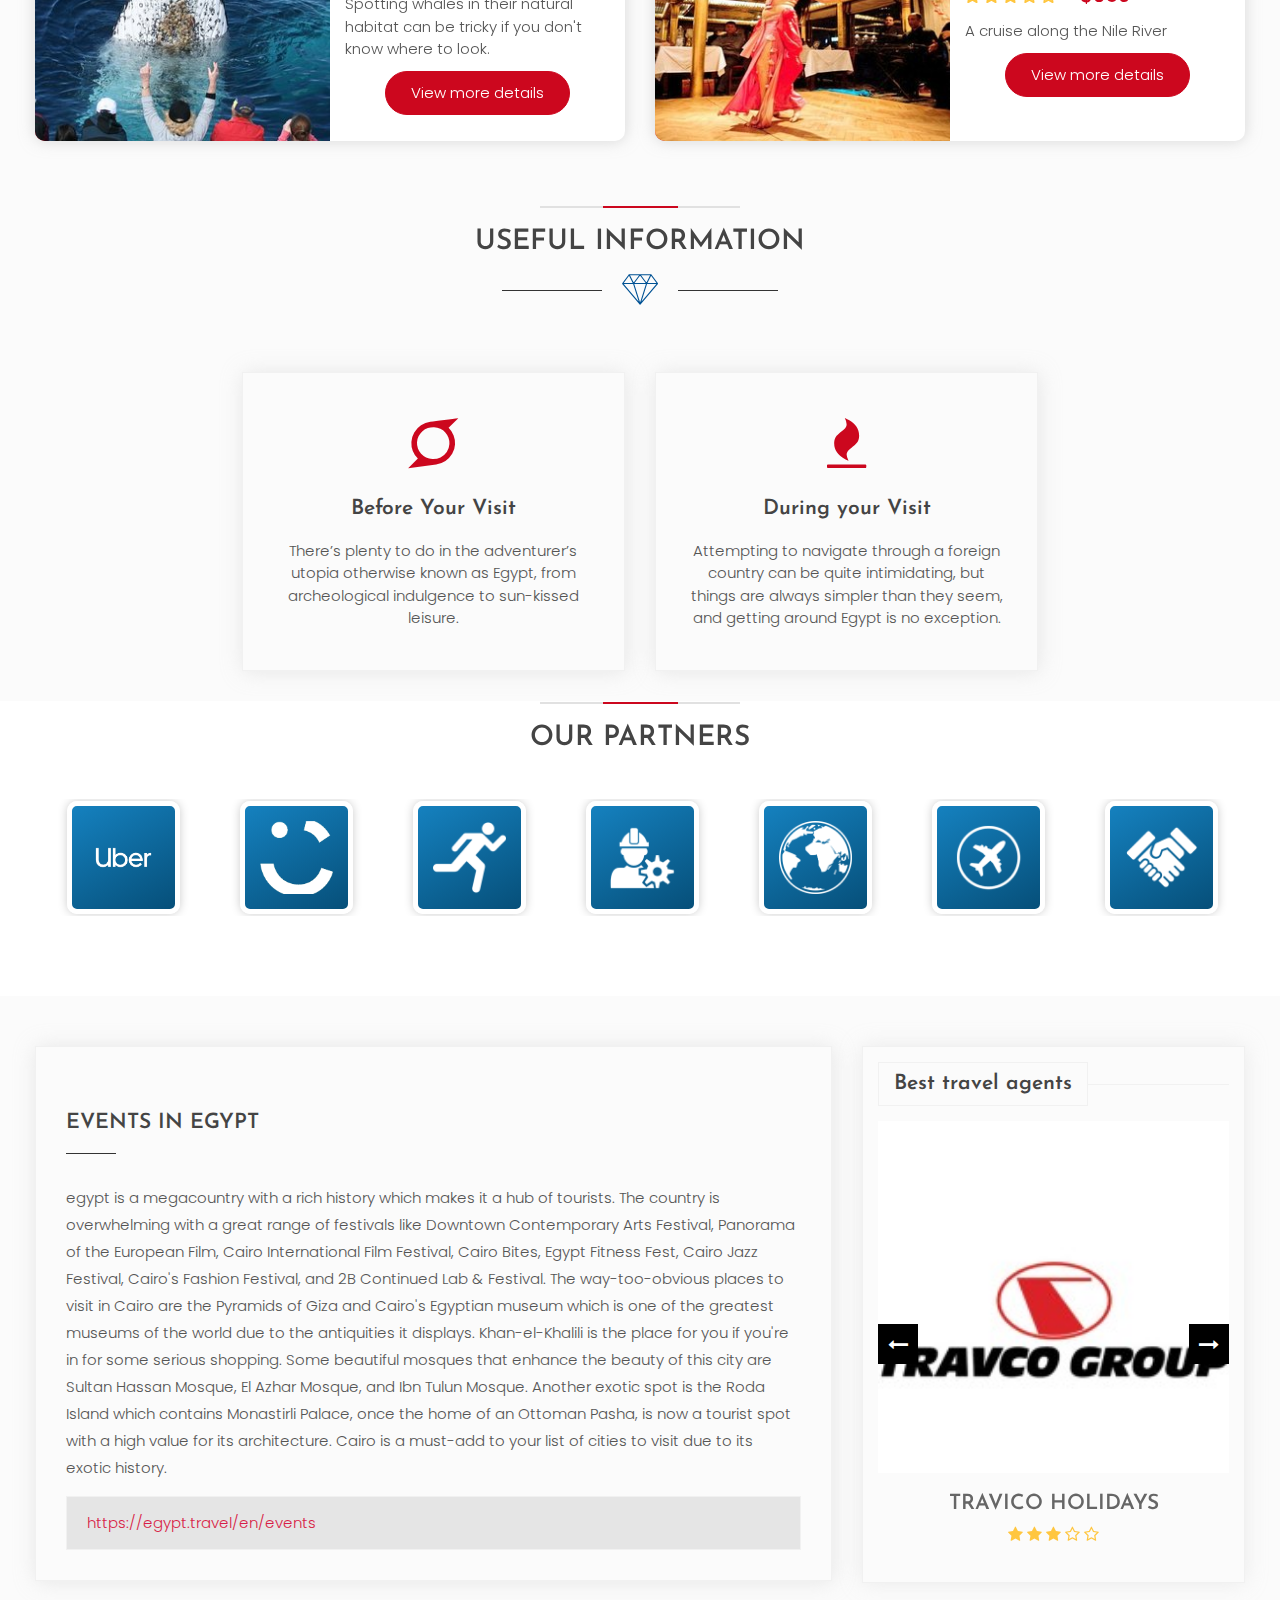
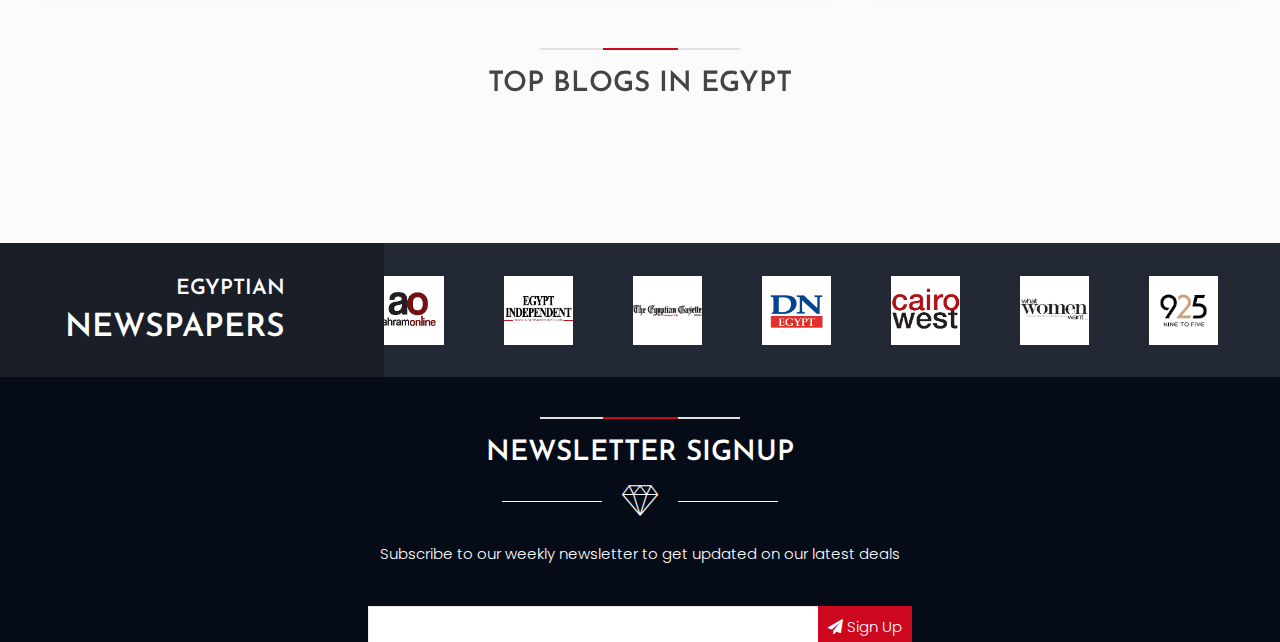
==== commit e2343cf6: "mos" ====
--- a/index.html
+++ b/index.html
@@ -6,7 +6,7 @@
     <meta charset="UTF-8">
     <meta name="viewport" content="width=device-width, initial-scale=1">
 
-    <title> Visit Egypt seifo</title>
+    <title> Visit Egypt</title>
     <!-- Favicon -->
     <link rel="shortcut icon" type="image/x-icon" href="images/Logo.png">
     <!-- Bootstrap core CSS -->
